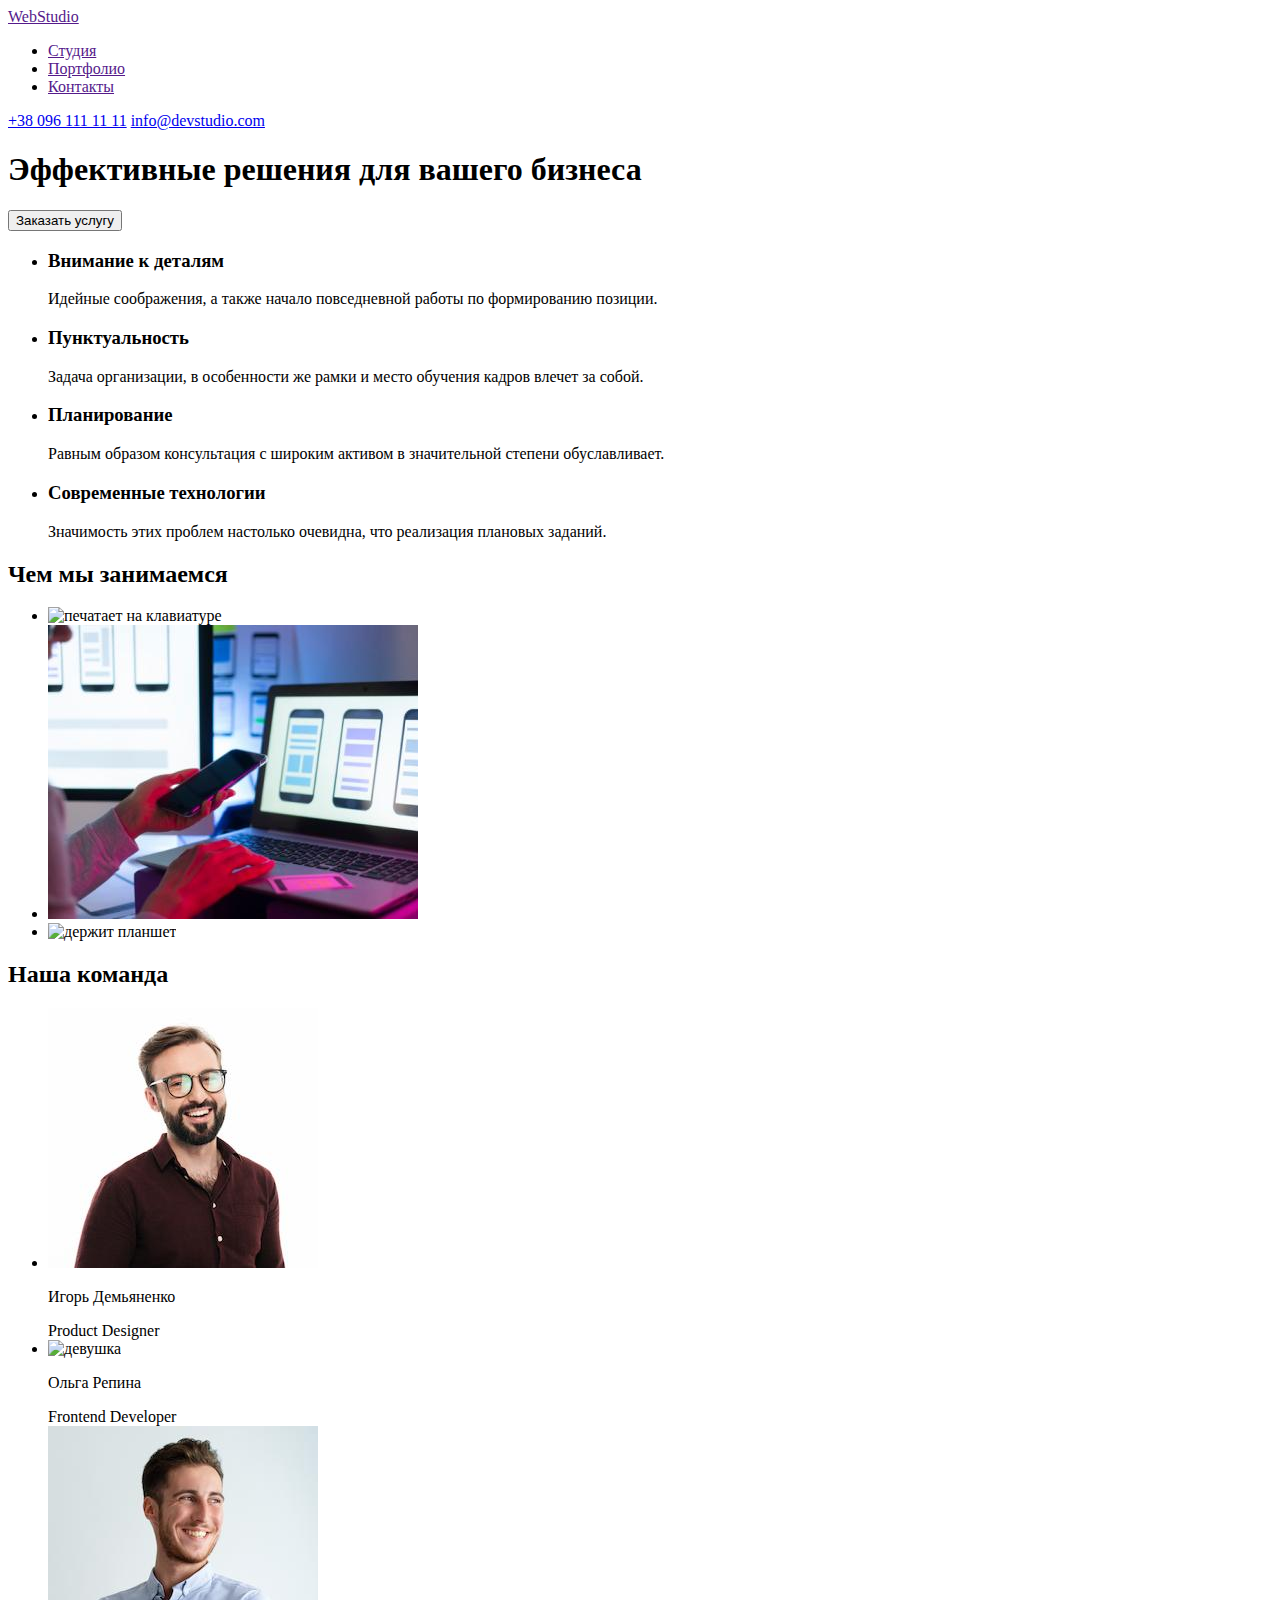
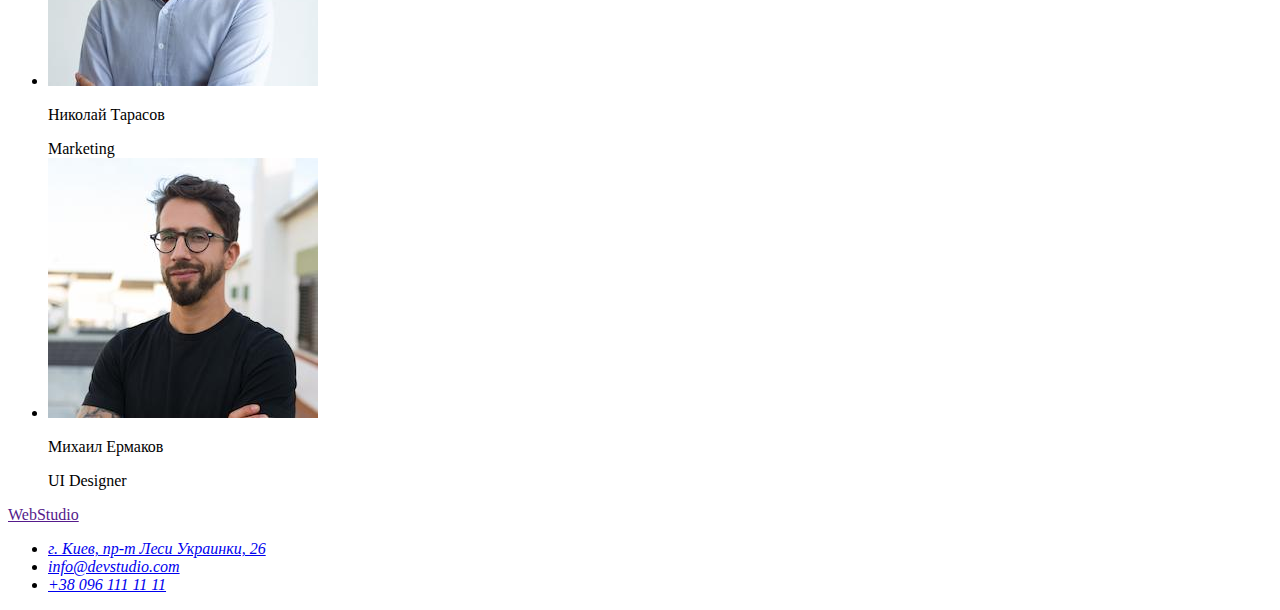
==== index.html @ 0b3e3602 "finish 1" ====
<!DOCTYPE html>
<html lang="ru">
<head>
    <meta charset="UTF-8">
    <meta http-equiv="X-UA-Compatible" content="IE=edge">
    <meta name="viewport" content="width=device-width, initial-scale=1.0">
    <title>WebStudio</title>
</head>
<body>
    <header>
        <nav>
            <a lang="en" href="">WebStudio</a>
            <ul>
                <li><a href="">Студия</a></li>
                <li><a href="">Портфолио</a></li>
                <li><a href="">Контакты</a></li>
            </ul>
        </nav>
        <a href="tel:+380961111111">+38 096 111 11 11</a>
        <a href="mailto:info@devstudio.com">info@devstudio.com</a>
    </header>
    <main>
        <section>
            <h1>Эффективные решения для вашего бизнеса</h1>
            <button type="button">Заказать услугу</button>
        </section>
        <section>
            <ul>
                <li>
                    <h3>Внимание к деталям</h3>
                    <p>Идейные соображения, а также начало повседневной работы по формированию позиции.</p>
                </li>
                <li>
                    <h3>Пунктуальность</h3>
                    <p>Задача организации, в особенности же рамки и место обучения кадров влечет за собой.</p>
                </li>
                <li>
                    <h3>Планирование</h3>
                    <p>Равным образом консультация с широким активом в значительной степени обуславливает.</p>
                </li>
                <li>
                    <h3>Современные технологии</h3>
                    <p>Значимость этих проблем настолько очевидна, что реализация плановых заданий.</p>
                </li>
            </ul>
        </section>
        <section>
            <h2>Чем мы занимаемся</h2>
            <ul>
                <li><img src="./img/hands_on_the_keyboard.jpg" alt="печатает на клавиатуре" width="370"></li>
                <li><img src="./img/mobile_phone.jpg" alt="держит телефон" width="370"></li>
                <li><img src="./img/tablet.jpg" alt="держит планшет" width="370"></li>
            </ul>
        </section>
        <section>
            <h2>Наша команда</h2>
            <ul>
                <li><img src="./img/guy_in_red.jpg" alt="парень в крсном" width="270">
                    <p>Игорь Демьяненко</p>
                    <span lang="en">Product Designer</span>
                </li>
                <li><img src="./img/female.jpg" alt="девушка" width="270">
                    <p>Ольга Репина</p>
                    <span lang="en">Frontend Developer</span>
                </li>
                <li><img src="./img/guy_in_white.jpg" alt="парень в белом" width="270">
                    <p>Николай Тарасов</p>
                    <span lang="en">Marketing</span>
                </li>
                <li><img src="./img/guy_in_black.jpg" alt="парень в черном" width="270">
                    <p>Михаил Ермаков</p>
                    <span lang="en">UI Designer</span>
                </li>
            </ul>
        </section>
    </main>
     <footer>
      <a lang="en" href="">WebStudio</a>
        <address>
         <ul>
           <li><a href="https://goo.gl/maps/TYgPxpcgYGsznrCRA" target="_blank" rel="noopener noroferrer">г. Киев, пр-т Леси Украинки, 26</a></li>
           <li><a href="mailto:info@devstudio.com">info@devstudio.com</a></li>
           <li><a href="tel:+380961111111">+38 096 111 11 11</a></li>
        </ul>
       </address>
     </footer>
</body>
</html>
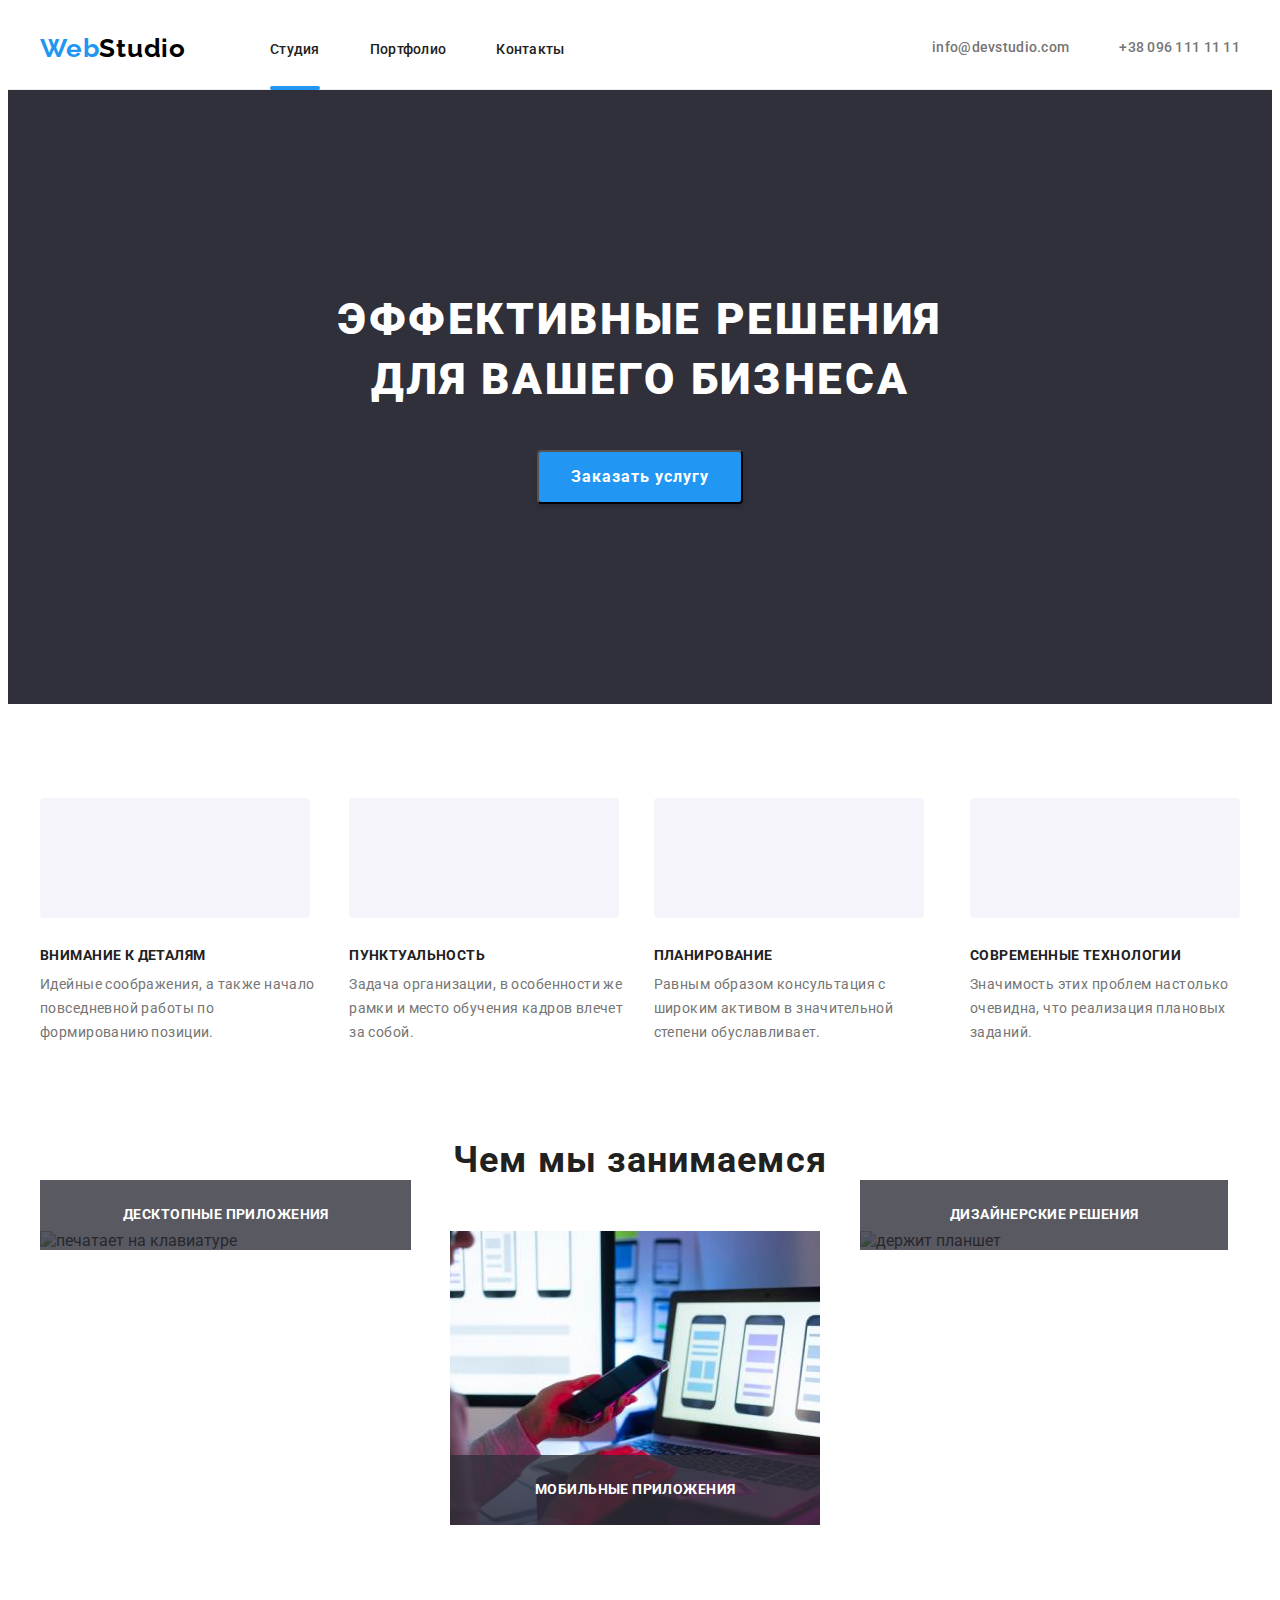
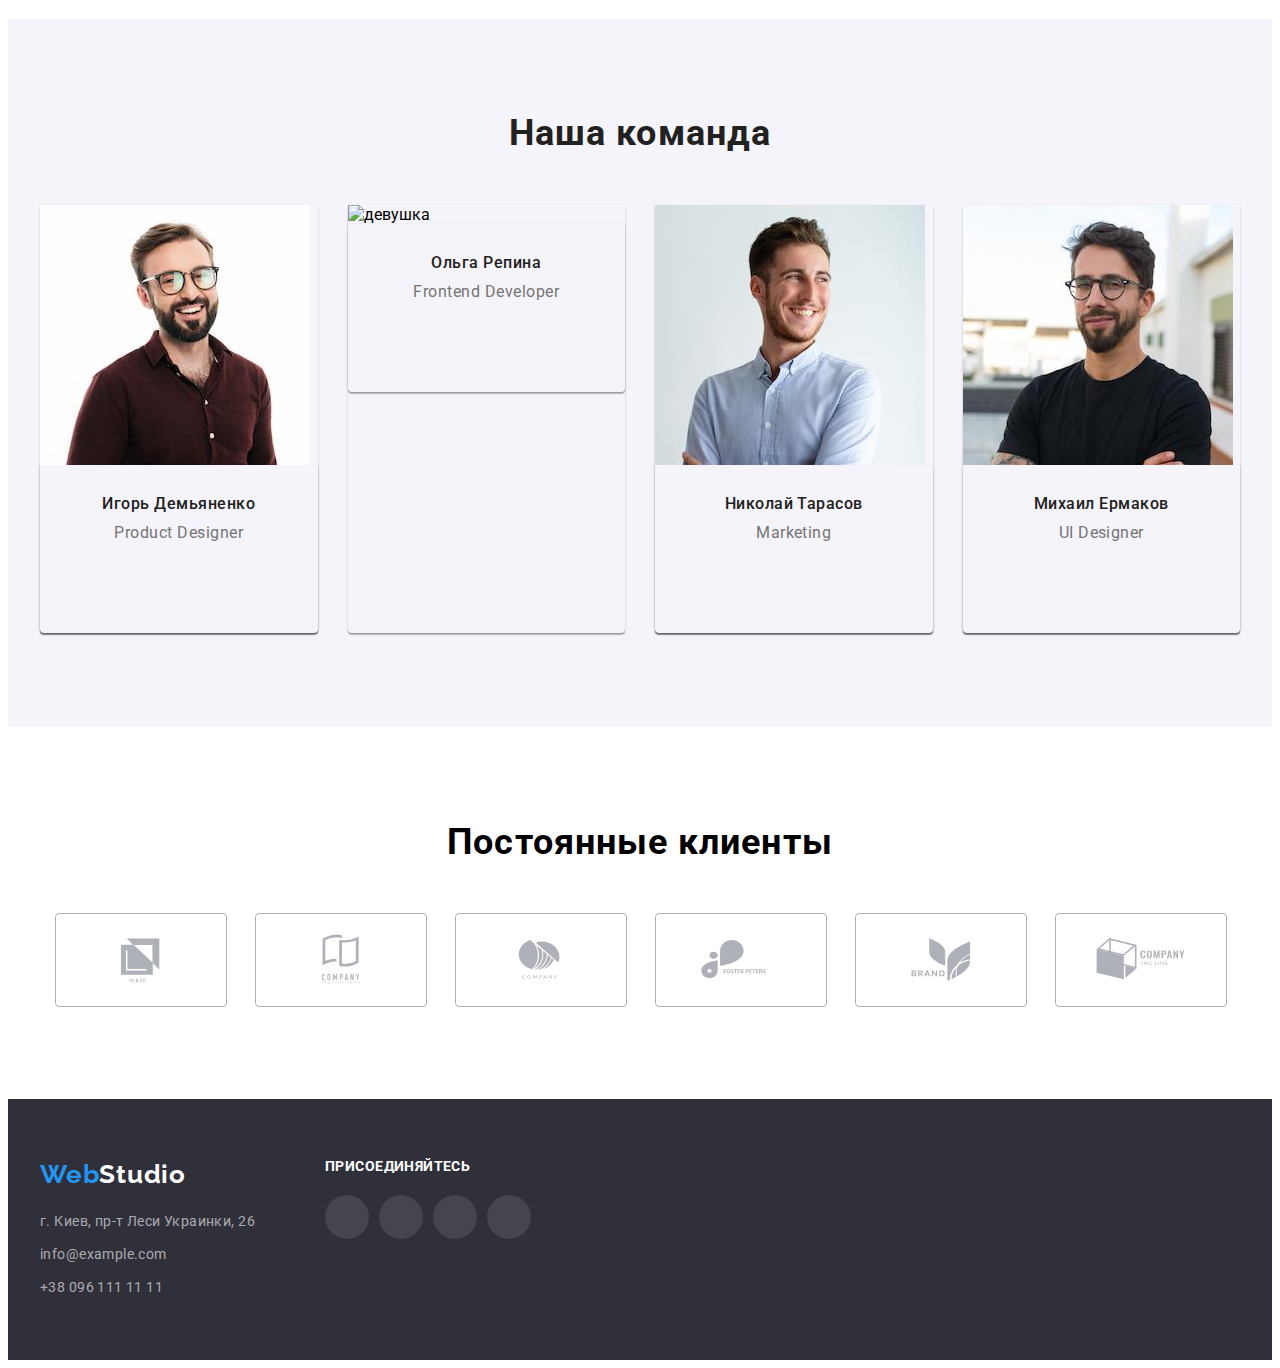
==== commit e5ff02a9: "home-work-5" ====
--- a/index.html
+++ b/index.html
@@ -5,84 +5,244 @@
     <meta http-equiv="X-UA-Compatible" content="IE=edge">
     <meta name="viewport" content="width=device-width, initial-scale=1.0">
     <title>WebStudio</title>
+    <link rel="preconnect" href="https://fonts.googleapis.com">
+    <link rel="preconnect" href="https://fonts.gstatic.com" crossorigin>
+    <link href="https://fonts.googleapis.com/css2?family=Raleway:wght@700&family=Roboto:wght@400;500;700;900&display=swap"
+        rel="stylesheet">
+    <link rel="stylesheet" href="https://cdnjs.cloudflare.com/ajax/libs/modern-normalize/1.1.0/modern-normalize.min.css"
+            integrity="sha512-wpPYUAdjBVSE4KJnH1VR1HeZfpl1ub8YT/NKx4PuQ5NmX2tKuGu6U/JRp5y+Y8XG2tV+wKQpNHVUX03MfMFn9Q=="
+            crossorigin="anonymous" referrerpolicy="no-referrer" />
+    <link rel="stylesheet" href="./css/styles.css" />   
 </head>
-<body>
-    <header>
-        <nav>
-            <a lang="en" href="">WebStudio</a>
-            <ul>
-                <li><a href="">Студия</a></li>
-                <li><a href="">Портфолио</a></li>
-                <li><a href="">Контакты</a></li>
+<body class="body">
+    <header class="header">
+        <div class="container header-container">
+        <nav class="header-navigation">
+            <a class="header-logo link" lang="en" href=""><span class="span">Web</span>Studio</a>
+            <ul class="header-list">
+                <li class="header-item"><a href="./index.html" class="header-link link current">Студия</a></li>
+                <li class="header-item"><a href="./portfolio.html" class="header-link link">Портфолио</a></li>
+                <li class="header-item"><a href="" class="header-link link">Контакты</a></li>
             </ul>
         </nav>
-        <a href="tel:+380961111111">+38 096 111 11 11</a>
-        <a href="mailto:info@devstudio.com">info@devstudio.com</a>
+        <ul class="header-connect">
+          <li class="header-item-contacts"><a class="header-mail link" href="mailto:info@devstudio.com"><svg class="header-social-link" width="16" height="12">
+                <use href="./img/icons2.svg#icon-envelope-hover"></use>
+            </svg>info@devstudio.com</a></li>
+          <li class="header-item-contacts"><a class="header-tel link" href="tel:+380961111111"><svg class="header-social-link" width="10" height="16">
+                <use href="./img/icons2.svg#icon-smartphone"></use>
+           </svg>+38 096 111 11 11</a></li>
+        </ul>
+        </div>
     </header>
-    <main>
-        <section>
-            <h1>Эффективные решения для вашего бизнеса</h1>
-            <button type="button">Заказать услугу</button>
-        </section>
-        <section>
-            <ul>
-                <li>
-                    <h3>Внимание к деталям</h3>
-                    <p>Идейные соображения, а также начало повседневной работы по формированию позиции.</p>
-                </li>
-                <li>
-                    <h3>Пунктуальность</h3>
-                    <p>Задача организации, в особенности же рамки и место обучения кадров влечет за собой.</p>
-                </li>
-                <li>
-                    <h3>Планирование</h3>
-                    <p>Равным образом консультация с широким активом в значительной степени обуславливает.</p>
-                </li>
-                <li>
-                    <h3>Современные технологии</h3>
-                    <p>Значимость этих проблем настолько очевидна, что реализация плановых заданий.</p>
-                </li>
-            </ul>
-        </section>
-        <section>
-            <h2>Чем мы занимаемся</h2>
-            <ul>
-                <li><img src="./img/hands_on_the_keyboard.jpg" alt="печатает на клавиатуре" width="370"></li>
-                <li><img src="./img/mobile_phone.jpg" alt="держит телефон" width="370"></li>
-                <li><img src="./img/tablet.jpg" alt="держит планшет" width="370"></li>
-            </ul>
-        </section>
-        <section>
-            <h2>Наша команда</h2>
-            <ul>
-                <li><img src="./img/guy_in_red.jpg" alt="парень в крсном" width="270">
-                    <p>Игорь Демьяненко</p>
-                    <span lang="en">Product Designer</span>
-                </li>
-                <li><img src="./img/female.jpg" alt="девушка" width="270">
-                    <p>Ольга Репина</p>
-                    <span lang="en">Frontend Developer</span>
-                </li>
-                <li><img src="./img/guy_in_white.jpg" alt="парень в белом" width="270">
-                    <p>Николай Тарасов</p>
-                    <span lang="en">Marketing</span>
-                </li>
-                <li><img src="./img/guy_in_black.jpg" alt="парень в черном" width="270">
-                    <p>Михаил Ермаков</p>
-                    <span lang="en">UI Designer</span>
-                </li>
-            </ul>
+    <main class="main">
+        <section class="hero">
+            <div class="container">
+            <h1 class="hero-title">Эффективные решения <br>для вашего бизнеса</h1>
+            <button class="hero-btn" type="button" data-modal-open>Заказать услугу</button>
+            </div>
+        </section>
+        <section class="section">
+            <div class="container">
+                <h2 class="visually-hidden ">Наши преимущества</h2>
+            <ul class="benefits-list">
+                <li class="benefits-item">
+                    <div class="benefits-icon-item"><svg class="benefits-icon" width="70" height="70"><use href="img/icons2.svg#icon-antenna"></use></svg></div>
+                    <h3 class="benefits-title">Внимание к деталям</h3>
+                    <p class="benefits-after-title">Идейные соображения, а также начало повседневной работы по формированию позиции.</p>
+                </li>
+                <li class="benefits-item">
+                    <div class="benefits-icon-item"><svg class="benefits-icon" width="70" height="70">
+                            <use href="img/icons2.svg#icon-clock"></use>
+                        </svg></div>
+                    <h3 class="benefits-title">Пунктуальность</h3>
+                    <p class="benefits-after-title">Задача организации, в особенности же рамки и место обучения кадров влечет за собой.</p>
+                </li>
+                <li class="benefits-item">
+                    <div class="benefits-icon-item"><svg class="benefits-icon" width="70" height="70">
+                            <use href="img/icons2.svg#icon-diagram"></use>
+                        </svg></div>
+                    <h3 class="benefits-title">Планирование</h3>
+                    <p class="benefits-after-title">Равным образом консультация с широким активом в значительной степени обуславливает.</p>
+                </li>
+                <li class="benefits-item">
+                    <div class="benefits-icon-item"><svg class="benefits-icon" width="70" height="70">
+                            <use href="img/icons2.svg#icon-astronaut"></use>
+                        </svg></div>
+                    <h3 class="benefits-title ">Современные технологии</h3>
+                    <p class="benefits-after-title">Значимость этих проблем настолько очевидна, что реализация плановых заданий.</p>
+                </li>
+            </ul>
+            </div>
+        </section>
+        <section class="section our-work">
+            <div class="container">
+            <h2 class="our-work-title">Чем мы занимаемся</h2>
+            <ul class="our-work-list">
+                <li class="our-work-item"><div class="our-work-box"><img src="./img/hands_on_the_keyboard.jpg" alt="печатает на клавиатуре" width="370"><p class="our-work-text text-1">Десктопные приложения</p></div></li>
+                <li class="our-work-item"><div class="our-work-box"><img src="./img/mobile_phone.jpg" alt="держит телефон" width="370"><p class="our-work-text text-2">Мобильные приложения</p></div></li>
+                <li class="our-work-item"><div class="our-work-box"><img src="./img/tablet.jpg" alt="держит планшет" width="370"><p class="our-work-text text-3">Дизайнерские решения</p></div></li>
+            </ul>
+            </div>
+        </section>
+        <section class="section command">
+            <div class="container">
+            <h2 class="command-title">Наша команда</h2>
+            <ul class="command-list">
+                <li class="command-item"><img src="./img/guy_in_red.jpg" alt="парень в крсном" width="270">
+                    <div class="command-item-content">
+                    <h3 class="command-title3">Игорь Демьяненко</h3>
+                    <p class="command-after-title" lang="en">Product Designer</p>
+                    <ul class="command-social-list">
+                        <li class="command-social-item"><a href="" class="command-social-link"><svg class="command-social-icon" width="20" height="20">
+                            <use href="./img/icons.svg#icon-instagram"></use>
+                        </svg></a></li>
+                        <li class="command-social-item"><a href="" class="command-social-link"><svg class="command-social-icon" width="20" height="20">
+                            <use href="./img/icons.svg#icon-twitter"></use>
+                        </svg></a></li>
+                        <li class="command-social-item"><a href="" class="command-social-link"><svg class="command-social-icon" width="20" height="20">
+                            <use href="./img/icons.svg#icon-facebook"></use>
+                        </svg></a></li>
+                        <li class="command-social-item"><a href="" class="command-social-link"><svg class="command-social-icon" width="20" height="20">
+                            <use href="./img/icons.svg#icon-linkedin"></use>
+                        </svg></a></li>
+                    </ul>
+                    </div>
+                </li>
+                <li class="command-item"><img src="./img/female.jpg" alt="девушка" width="270">
+                    <div class="command-item-content">
+                    <h3 class="command-title3">Ольга Репина</h3>
+                    <p class="command-after-title" lang="en">Frontend Developer</p> 
+                    <ul class="command-social-list">
+                        <li class="command-social-item"><a href="" class="command-social-link"><svg class="command-social-icon" width="20"
+                                    height="20">
+                                    <use href="./img/icons.svg#icon-instagram"></use>
+                                </svg></a></li>
+                        <li class="command-social-item"><a href="" class="command-social-link"><svg class="command-social-icon" width="20"
+                                    height="20">
+                                    <use href="./img/icons.svg#icon-twitter"></use>
+                                </svg></a></li>
+                        <li class="command-social-item"><a href="" class="command-social-link"><svg class="command-social-icon" width="20"
+                                    height="20">
+                                    <use href="./img/icons.svg#icon-facebook"></use>
+                                </svg></a></li>
+                        <li class="command-social-item"><a href="" class="command-social-link"><svg class="command-social-icon" width="20"
+                                    height="20">
+                                    <use href="./img/icons.svg#icon-linkedin"></use>
+                                </svg></a></li>
+                    </ul>
+                    </div>
+                </li>
+                <li class="command-item"><img src="./img/guy_in_white.jpg" alt="парень в белом" width="270">
+                    <div class="command-item-content">
+                    <h3 class="command-title3">Николай Тарасов</h3>
+                    <p class="command-after-title" lang="en">Marketing</p>
+                    <ul class="command-social-list">
+                        <li class="command-social-item"><a href="" class="command-social-link"><svg class="command-social-icon" width="20"
+                                    height="20">
+                                    <use href="./img/icons.svg#icon-instagram"></use>
+                                </svg></a></li>
+                        <li class="command-social-item"><a href="" class="command-social-link"><svg class="command-social-icon" width="20"
+                                    height="20">
+                                    <use href="./img/icons.svg#icon-twitter"></use>
+                                </svg></a></li>
+                        <li class="command-social-item"><a href="" class="command-social-link"><svg class="command-social-icon" width="20"
+                                    height="20">
+                                    <use href="./img/icons.svg#icon-facebook"></use>
+                                </svg></a></li>
+                        <li class="command-social-item"><a href="" class="command-social-link"><svg class="command-social-icon" width="20"
+                                    height="20">
+                                    <use href="./img/icons.svg#icon-linkedin"></use>
+                                </svg></a></li>
+                    </ul>
+                    </div>
+                </li>
+                <li class="command-item"><img src="./img/guy_in_black.jpg" alt="парень в черном" width="270">
+                    <div class="command-item-content">
+                    <h3 class="command-title3">Михаил Ермаков</h3>
+                    <p class="command-after-title" lang="en">UI Designer</p>
+                    <ul class="command-social-list">
+                        <li class="command-social-item"><a href="" class="command-social-link"><svg class="command-social-icon" width="20"
+                                    height="20">
+                                    <use href="./img/icons.svg#icon-instagram"></use>
+                                </svg></a></li>
+                        <li class="command-social-item"><a href="" class="command-social-link"><svg class="command-social-icon" width="20"
+                                    height="20">
+                                    <use href="./img/icons.svg#icon-twitter"></use>
+                                </svg></a></li>
+                        <li class="command-social-item"><a href="" class="command-social-link"><svg class="command-social-icon" width="20"
+                                    height="20">
+                                    <use href="./img/icons.svg#icon-facebook"></use>
+                                </svg></a></li>
+                        <li class="command-social-item"><a href="" class="command-social-link"><svg class="command-social-icon" width="20"
+                                    height="20">
+                                    <use href="./img/icons.svg#icon-linkedin"></use>
+                                </svg></a></li>
+                    </ul>
+                    </div>
+                </li>
+            </ul>
+            </div>
+        </section>
+        <section class="section">
+            <div class="container">
+                <h2 class="regular-customers-title">Постоянные клиенты</h2>
+                <ul class="regular-customers-list">
+                    <li class="regular-customers-item"><a href="" class="regular-customers-link"><svg class="regular-customers-icon" width="100" height="60"><use href="./img/icon3.svg#icon-Logo-6"></use></svg></a></li>
+                    <li class="regular-customers-item"><a href="" class="regular-customers-link"><svg class="regular-customers-icon" width="100" height="60"><use href="./img/icon3.svg#icon-Logo-1"></use></svg></a></li>
+                    <li class="regular-customers-item"><a href="" class="regular-customers-link"><svg class="regular-customers-icon" width="100" height="60"><use href="./img/icon3.svg#icon-Logo-2"></use></svg></a></li>
+                    <li class="regular-customers-item"><a href="" class="regular-customers-link"><svg class="regular-customers-icon" width="100" height="60"><use href="./img/icon3.svg#icon-Logo-3"></use></svg></a></li>
+                    <li class="regular-customers-item"><a href="" class="regular-customers-link"><svg class="regular-customers-icon" width="100" height="60"><use href="./img/icon3.svg#icon-Logo-4"></use></svg></a></li>
+                    <li class="regular-customers-item"><a href="" class="regular-customers-link"><svg class="regular-customers-icon" width="100" height="60"><use href="./img/icon3.svg#icon-Logo-5"></use></svg></a></li>
+                </ul>
+                
+            </div>
         </section>
     </main>
-     <footer>
-      <a lang="en" href="">WebStudio</a>
-        <address>
-         <ul>
-           <li><a href="https://goo.gl/maps/TYgPxpcgYGsznrCRA" target="_blank" rel="noopener noroferrer">г. Киев, пр-т Леси Украинки, 26</a></li>
-           <li><a href="mailto:info@devstudio.com">info@devstudio.com</a></li>
-           <li><a href="tel:+380961111111">+38 096 111 11 11</a></li>
-        </ul>
-       </address>
+     <footer class="footer">
+         <div class="container footer-box">
+        <div class=" footer-container">
+          <a class="footer-logo link" lang="en" href=""><span class="span">Web</span>Studio</a>
+           <address class="footer-address " id="footer-id">
+            <ul class="footer-list">
+             <li class="footer-item"><a class="footer-link link" href="https://goo.gl/maps/TYgPxpcgYGsznrCRA" target="_blank" rel="noopener noroferrer">г. Киев, пр-т Леси Украинки, 26</a></li>
+             <li class="footer-item"><a class="footer-link link" href="mailto:info@example.com">info@example.com</a></li>
+             <li class="footer-item"><a class="footer-link link" href="tel:+380961111111">+38 096 111 11 11</a></li>
+            </ul>
+           </address>
+        </div>
+           <div class="social-link">
+               <h3 class="social-title">присоединяйтесь</h3>
+            <ul class="footer-social">
+                <li class="footer-social-item"><a href="" class="footer-social-link"><svg class="footer-social-icon" width="20"
+                            height="20">
+                            <use href="./img/icons.svg#icon-instagram"></use>
+                        </svg></a></li>
+                <li class="footer-social-item"><a href="" class="footer-social-link"><svg class="footer-social-icon" width="20"
+                            height="20">
+                            <use href="./img/icons.svg#icon-twitter"></use>
+                        </svg></a></li>
+                <li class="footer-social-item"><a href="" class="footer-social-link"><svg class="footer-social-icon" width="20"
+                            height="20">
+                            <use href="./img/icons.svg#icon-facebook"></use>
+                        </svg></a></li>
+                <li class="footer-social-item"><a href="" class="footer-social-link"><svg class="footer-social-icon" width="20"
+                            height="20">
+                            <use href="./img/icons.svg#icon-linkedin"></use>
+                        </svg></a></li>
+            </ul>
+           </div>
+        </div>
      </footer>
+     <div class="backdrop is-hidden" data-modal>
+         <div class="modal">
+             <button type="button" class="modal-close" data-modal-close>
+                 <svg class="close-icon" width="18" height="18">
+                     <use href="img/icon3.svg#icon-close"></use>
+                 </svg>
+             </button>
+         </div>
+     </div>
+    <script src="./js/modal.js"></script>
 </body>
 </html>--- a/css/styles.css
+++ b/css/styles.css
@@ -0,0 +1,776 @@
+:root {
+  --main-color: #212121;
+  --text-color: #757575;
+  --main-title-color: #212121;
+  --accent-color: #2196f3;
+  --background-color: #2f303a;
+}
+
+p,
+h1,
+h2,
+h3,
+h4,
+h5,
+h6 {
+  margin: 0;
+}
+
+ul {
+  margin: 0;
+  padding: 0;
+  list-style: none;
+}
+button {
+  cursor: pointer;
+}
+
+img {
+  display: block;
+  max-width: 100%;
+  height: auto;
+}
+
+.container {
+  width: 1200px;
+  padding-left: 15px;
+  padding-right: 15px;
+  margin: 0 auto;
+}
+
+body {
+  font-family: "Roboto", sans-serif;
+}
+
+.link {
+  text-decoration: none;
+}
+
+.section {
+  padding-top: 94px;
+  padding-bottom: 94px;
+}
+
+.visually-hidden {
+  position: absolute;
+  width: 1px;
+  height: 1px;
+  margin: -1px;
+  border: 0;
+  padding: 0;
+  white-space: nowrap;
+  clip-path: inset(100%);
+  clip: rect(0 0 0 0);
+  overflow: hidden;
+}
+
+/* ---------------header---------------- */
+
+.header {
+  background-color: #ffffff;
+  padding-top: 25px;
+  padding-bottom: 25px;
+  border-bottom: 1px;
+  border-bottom: 1px solid #ececec;
+}
+
+.header-logo {
+  font-family: Raleway;
+  font-weight: 700;
+  font-size: 26px;
+  line-height: 1.19;
+  letter-spacing: 0.03em;
+  color: #000000;
+  margin-right: 84px;
+}
+
+.header-list {
+  display: flex;
+}
+
+.header-navigation {
+  display: flex;
+  align-items: center;
+}
+
+.header-container {
+  display: flex;
+  align-items: center;
+}
+
+.header-connect {
+  display: flex;
+  margin-left: auto;
+}
+
+.header-item {
+  margin-right: 50px;
+}
+
+.header-item:last-child {
+  margin-right: 0;
+}
+
+.span {
+  color: var(--accent-color);
+}
+
+.header-link {
+  font-weight: 500;
+  font-size: 14px;
+  line-height: 1.14;
+  letter-spacing: 0.02em;
+  color: var(--main-color);
+  transition: color 250ms cubic-bezier(0.4, 0, 0.2, 1);
+  position: relative;
+}
+
+.header-item-contacts {
+  margin-right: 30px;
+}
+
+.header-item-contacts:nth-child(2) {
+  margin-right: 0px;
+}
+
+.header-link:hover,
+.header-link:focus {
+  color: var(--accent-color);
+}
+
+.header-link.current::after {
+  content: "";
+  width: 100%;
+  height: 4px;
+  background-color: var(--accent-color);
+  border-radius: 10px;
+  position: absolute;
+  left: 0;
+  bottom: -33px;
+}
+
+.header-mail {
+  font-weight: 500;
+  font-size: 14px;
+  line-height: 1.14;
+  letter-spacing: 0.02em;
+  color: var(--text-color);
+  display: flex;
+  align-items: center;
+  transition: color 250ms cubic-bezier(0.4, 0, 0.2, 1);
+}
+
+.header-mail:focus,
+.header-mail:hover {
+  color: var(--accent-color);
+}
+
+.header-tel {
+  font-weight: 500;
+  font-size: 14px;
+  line-height: 1.14;
+  letter-spacing: 0.02em;
+  color: var(--text-color);
+  display: flex;
+  align-items: center;
+  transition: color 250ms cubic-bezier(0.4, 0, 0.2, 1);
+}
+
+.header-tel:focus,
+.header-tel:hover {
+  color: var(--accent-color);
+}
+
+.header-social-link {
+  margin-right: 10px;
+  fill: currentColor;
+}
+
+/* ---------------hero----------------- */
+
+.main {
+  background-color: #ffffff;
+}
+
+.hero-title {
+  font-weight: 900;
+  font-size: 44px;
+  line-height: 1.36;
+  /* or 136% */
+  text-align: center;
+  letter-spacing: 0.06em;
+  text-transform: uppercase;
+  color: #ffffff;
+  margin-bottom: 40px;
+}
+
+.hero {
+  background-color: var(--background-color);
+  background-image: linear-gradient(
+      rgba(47, 48, 58, 0.4),
+      rgba(47, 48, 58, 0.4)
+    ),
+    url(../img/hero-bg.jpg);
+  background-repeat: no-repeat;
+  background-position: center;
+  background-size: cover;
+  max-width: 1600px;
+  padding-bottom: 200px;
+  padding-top: 200px;
+  margin-left: auto;
+  margin-right: auto;
+}
+
+.hero-btn {
+  font-family: inherit;
+  font-weight: 700;
+  font-size: 16px;
+  line-height: 1.87;
+  letter-spacing: 0.06em;
+  color: #ffffff;
+  background: #2196f3;
+  box-shadow: 0px 4px 4px rgba(0, 0, 0, 0.15);
+  border-radius: 4px;
+  padding-left: 32px;
+  padding-right: 32px;
+  padding-top: 10px;
+  padding-bottom: 10px;
+  display: block;
+  margin: 0 auto;
+  transition: color 250ms cubic-bezier(0.4, 0, 0.2, 1);
+}
+
+.hero-btn:focus,
+.hero-btn:hover {
+  color: #ffffff;
+}
+
+/* ---------------benefits---------------- */
+
+.benefits-list {
+  display: flex;
+}
+
+.benefits-item {
+  margin-right: 30px;
+}
+
+.benefits-item:nth-last-child(1) {
+  margin-right: 0;
+}
+
+.benefits-title {
+  font-weight: 700;
+  font-size: 14px;
+  line-height: 1.14;
+  letter-spacing: 0.03em;
+  text-transform: uppercase;
+  color: var(--main-title-color);
+  margin-bottom: 10px;
+}
+
+.benefits-after-title {
+  font-size: 14px;
+  line-height: 1.71;
+  /* or 171% */
+  letter-spacing: 0.03em;
+  color: var(--text-color);
+}
+
+.benefits-icon-item {
+  width: 270px;
+  height: 120px;
+  border-radius: 4px;
+  background-color: #f5f4fa;
+  display: flex;
+  align-items: center;
+  justify-content: center;
+  margin-bottom: 30px;
+}
+
+/* ---------------our-work---------------- */
+
+.our-work {
+  padding-top: 0px;
+}
+
+.our-work-title {
+  font-weight: 700;
+  font-size: 36px;
+  line-height: 1.17;
+  text-align: center;
+  letter-spacing: 0.03em;
+  color: var(--main-title-color);
+  margin-bottom: 50px;
+}
+
+.our-work-list {
+  display: flex;
+  flex-wrap: wrap;
+}
+
+.our-work-item {
+  flex-basis: calc((100% - 2 * 30px) / 3);
+  margin-right: 30px;
+}
+
+.our-work-item:nth-child(3n) {
+  margin-right: 0;
+}
+
+.our-work-box {
+  position: relative;
+}
+
+.our-work-text {
+  position: absolute;
+  bottom: 0;
+  left: 0;
+  font-family: Roboto;
+  font-style: normal;
+  font-weight: 700;
+  font-size: 14px;
+  line-height: 1.14;
+  text-align: center;
+  letter-spacing: 0.03em;
+  text-transform: uppercase;
+  color: #ffffff;
+  background-color: rgba(47, 48, 58, 0.8);
+}
+
+.text-1 {
+  padding: 27px 82px 27px 83px;
+}
+
+.text-2 {
+  padding: 27px 85px 27px 85px;
+}
+
+.text-3 {
+  padding: 27px 90px 27px 90px;
+}
+
+/* --------------command----------------- */
+
+.command {
+  background-color: #f5f4fa;
+}
+
+.command-list {
+  display: flex;
+  flex-wrap: wrap;
+}
+
+.command-item {
+  flex-basis: calc((100% - 3 * 30px) / 4);
+  margin-right: 30px;
+  box-shadow: 0px 1px 3px rgba(0, 0, 0, 0.12), 0px 1px 1px rgba(0, 0, 0, 0.14),
+    0px 2px 1px rgba(0, 0, 0, 0.2);
+  border-radius: 0px 0px 4px 4px;
+}
+
+.command-item:nth-child(4n) {
+  margin-right: 0;
+}
+
+.command-item-content {
+  padding-top: 30px;
+  padding-bottom: 30px;
+  box-shadow: 0px 1px 3px rgba(0, 0, 0, 0.12), 0px 1px 1px rgba(0, 0, 0, 0.14),
+    0px 2px 1px rgba(0, 0, 0, 0.2);
+  border-radius: 0px 0px 4px 4px;
+}
+
+.command-title {
+  font-weight: 700;
+  font-size: 36px;
+  line-height: 1.16;
+  text-align: center;
+  letter-spacing: 0.03em;
+  color: var(--main-title-color);
+  margin-bottom: 50px;
+}
+
+.command-title3 {
+  font-weight: 500;
+  font-size: 16px;
+  line-height: 1.18;
+  text-align: center;
+  /* identical to box height */
+  letter-spacing: 0.03em;
+  color: var(--main-color);
+  margin-bottom: 10px;
+}
+
+.command-after-title {
+  font-size: 16px;
+  line-height: 1.18;
+  text-align: center;
+  /* identical to box height */
+  letter-spacing: 0.03em;
+  color: var(--text-color);
+  margin-bottom: 16px;
+}
+
+.command-social-list {
+  display: flex;
+  justify-content: center;
+}
+
+.command-social-item {
+  width: 44px;
+  height: 44px;
+}
+
+.command-social-item + .command-social-item {
+  margin-left: 10px;
+}
+
+.command-social-link {
+  width: 100%;
+  height: 100%;
+  border-radius: 50%;
+  display: flex;
+  align-items: center;
+  justify-content: center;
+  color: #afb1b8;
+  transition: color 250ms cubic-bezier(0.4, 0, 0.2, 1),
+    background-color 250ms cubic-bezier(0.4, 0, 0.2, 1);
+}
+
+.command-social-icon {
+  fill: currentColor;
+}
+
+.command-social-link:hover,
+.command-social-link:focus {
+  background-color: #2196f3;
+  color: #ffffff;
+}
+
+/* --------------footer----------------- */
+
+.footer-container {
+  align-items: baseline;
+}
+
+.footer-logo {
+  font-family: Raleway;
+  font-weight: 700;
+  font-size: 26px;
+  line-height: 1.19;
+  letter-spacing: 0.03em;
+  color: #ffffff;
+}
+
+.footer {
+  background-color: var(--background-color);
+  font-style: normal;
+  text-decoration: none;
+  padding-top: 60px;
+  padding-bottom: 60px;
+}
+
+.footer-link {
+  font-family: Roboto;
+  font-style: normal;
+  font-size: 14px;
+  line-height: 1.71;
+  /* or 171% */
+  letter-spacing: 0.03em;
+  color: rgba(255, 255, 255, 0.6);
+}
+
+.footer-address {
+  margin-top: 20px;
+}
+
+.footer-item {
+  margin-bottom: 9px;
+}
+
+.footer-item:nth-last-child(1) {
+  margin-bottom: 0;
+}
+
+.social-title {
+  font-weight: 700;
+  font-size: 14px;
+  line-height: 1.14;
+  letter-spacing: 0.03em;
+  text-transform: uppercase;
+  color: #ffffff;
+  margin-bottom: 20px;
+}
+
+.footer-social {
+  display: flex;
+}
+
+.footer-social-item {
+  width: 44px;
+  height: 44px;
+}
+
+.footer-social-item + .footer-social-item {
+  margin-left: 10px;
+}
+
+.footer-social-link {
+  width: 100%;
+  height: 100%;
+  border-radius: 50%;
+  display: flex;
+  align-items: center;
+  justify-content: center;
+  background: rgba(255, 255, 255, 0.1);
+  color: #ffffff;
+  transition: background-color 250ms cubic-bezier(0.4, 0, 0.2, 1);
+}
+
+.footer-social-icon {
+  fill: currentColor;
+}
+
+.footer-social-link:hover,
+.footer-social-link:focus {
+  background-color: #2196f3;
+}
+
+.footer-box {
+  display: flex;
+}
+
+.social-link {
+  margin-left: 70px;
+}
+
+/* --------------customers----------------- */
+
+.regular-customers-title {
+  font-weight: 700;
+  font-size: 36px;
+  line-height: 42px;
+  text-align: center;
+  letter-spacing: 0.03em;
+  margin-bottom: 50px;
+}
+
+.regular-customers-list {
+  display: flex;
+  justify-content: center;
+}
+
+.regular-customers-item {
+  width: 170px;
+  height: 92px;
+}
+
+.regular-customers-item + .regular-customers-item {
+  margin-left: 30px;
+}
+
+.regular-customers-link {
+  width: 100%;
+  height: 100%;
+  display: flex;
+  align-items: center;
+  justify-content: center;
+  color: #afb1b8;
+  border: 1px solid #afb1b8;
+  border-radius: 4px;
+  transition: color 250ms cubic-bezier(0.4, 0, 0.2, 1),
+    border 250ms cubic-bezier(0.4, 0, 0.2, 1);
+}
+
+.regular-customers-icon {
+  fill: currentColor;
+}
+
+.regular-customers-link:hover,
+.regular-customers-link:focus {
+  color: #2196f3;
+  border: 1px solid #2196f3;
+}
+
+/* --------------------------------portfolio--------------------------------- */
+
+/* --------------main----------------- */
+
+.portfolio {
+  padding-top: 94px;
+  padding-bottom: 94px;
+}
+
+.portfolio-list-button {
+  display: flex;
+  justify-content: center;
+  margin-bottom: 50px;
+}
+
+.portfolio-items-button {
+  margin-right: 8px;
+}
+
+.portfolio-items-button:nth-last-child(1) {
+  margin-right: 0px;
+}
+
+.portfolio-button {
+  font-family: inherit;
+  font-weight: 500;
+  font-size: 16px;
+  line-height: 1.62;
+  /* identical to box height, or 162% */
+  letter-spacing: 0.03em;
+  color: var(--main-title-color);
+  background: #f5f4fa;
+  border-radius: 4px;
+  padding-top: 6px;
+  padding-bottom: 6px;
+  padding-left: 22px;
+  padding-right: 22px;
+  border-style: none;
+  transition: color 250ms cubic-bezier(0.4, 0, 0.2, 1),
+    background 250ms cubic-bezier(0.4, 0, 0.2, 1),
+    box-shadow 250ms cubic-bezier(0.4, 0, 0.2, 1);
+}
+
+.portfolio-button:focus,
+.portfolio-button:hover {
+  color: #ffffff;
+  background: #2196f3;
+  box-shadow: 0px 3px 1px rgba(0, 0, 0, 0.1), 0px 1px 2px rgba(0, 0, 0, 0.08),
+    0px 2px 2px rgba(0, 0, 0, 0.12);
+  border-radius: 4px;
+}
+
+.portfolio-list {
+  display: flex;
+  flex-wrap: wrap;
+}
+
+.portfolio-items {
+  flex-basis: calc((100% - 2 * 30px) / 3);
+  margin-right: 30px;
+  margin-bottom: 30px;
+}
+
+.portfolio-items:hover .portfolio-img-text {
+  transform: translateY(0);
+}
+
+.portfolio-items:nth-child(3n) {
+  margin-right: 0px;
+}
+
+.portfolio-items:nth-last-child(-n + 3) {
+  margin-bottom: 0px;
+}
+
+.portfolio-link {
+  display: block;
+  transition: box-shadow 250ms cubic-bezier(0.4, 0, 0.2, 1);
+}
+
+.portfolio-link:hover,
+.portfolio-link:focus {
+  box-shadow: 0px 1px 1px rgba(0, 0, 0, 0.12), 0px 4px 4px rgba(0, 0, 0, 0.06),
+    1px 4px 6px rgba(0, 0, 0, 0.16);
+}
+
+.portfolio-title {
+  font-weight: 700;
+  font-size: 18px;
+  line-height: 2;
+  /* identical to box height, or 200% */
+  letter-spacing: 0.06em;
+  color: var(--main-title-color);
+  margin-bottom: 4px;
+}
+
+.portfolio-after-title {
+  font-size: 16px;
+  line-height: 1.87;
+  /* identical to box height, or 187% */
+  letter-spacing: 0.03em;
+  color: var(--text-color);
+}
+
+.portfolio-box {
+  padding-top: 20px;
+  padding-left: 24px;
+  padding-bottom: 20px;
+  padding-right: 24px;
+  border: 1px solid #eeeeee;
+  box-sizing: border-box;
+}
+
+.portfolio-item-wrap {
+  position: relative;
+  overflow: hidden;
+}
+
+.portfolio-img-text {
+  position: absolute;
+  top: 0;
+  left: 0;
+  font-size: 18px;
+  line-height: 1.56;
+  letter-spacing: 0.03em;
+  color: #ffffff;
+  padding: 63px 24px;
+  background-color: rgba(33, 150, 243, 0.9);
+  height: 100%;
+  transform: translateY(100%);
+  transition: transform 250ms cubic-bezier(0.4, 0, 0.2, 1);
+  overflow: auto;
+}
+
+/* ---------------------------------backdrop-------------------------------- */
+
+.backdrop {
+  width: 100vw;
+  height: 100vh;
+  background-color: rgba(0, 0, 0, 0.2);
+  position: fixed;
+  top: 0;
+  left: 0;
+  transition: opacity 300ms, visibility 300ms;
+}
+
+.backdrop.is-hidden .modal {
+  transform: scale(1.5);
+}
+
+.modal {
+  width: 528px;
+  min-height: 581px;
+  background-color: #ffffff;
+  border-radius: 5px;
+  position: absolute;
+  top: 50%;
+  left: 50%;
+  transform: scale(1) translate(-50%, -50%);
+  transition: transform 300ms;
+}
+
+.modal-close {
+  position: absolute;
+  top: 14px;
+  right: 14px;
+  width: 30px;
+  height: 30px;
+  background-color: transparent;
+  border: 1px solid rgba(0, 0, 0, 0.1);
+  border-radius: 50%;
+  display: flex;
+  align-items: center;
+  justify-content: center;
+}
+
+.is-hidden {
+  visibility: hidden;
+  opacity: 0;
+  pointer-events: none;
+}
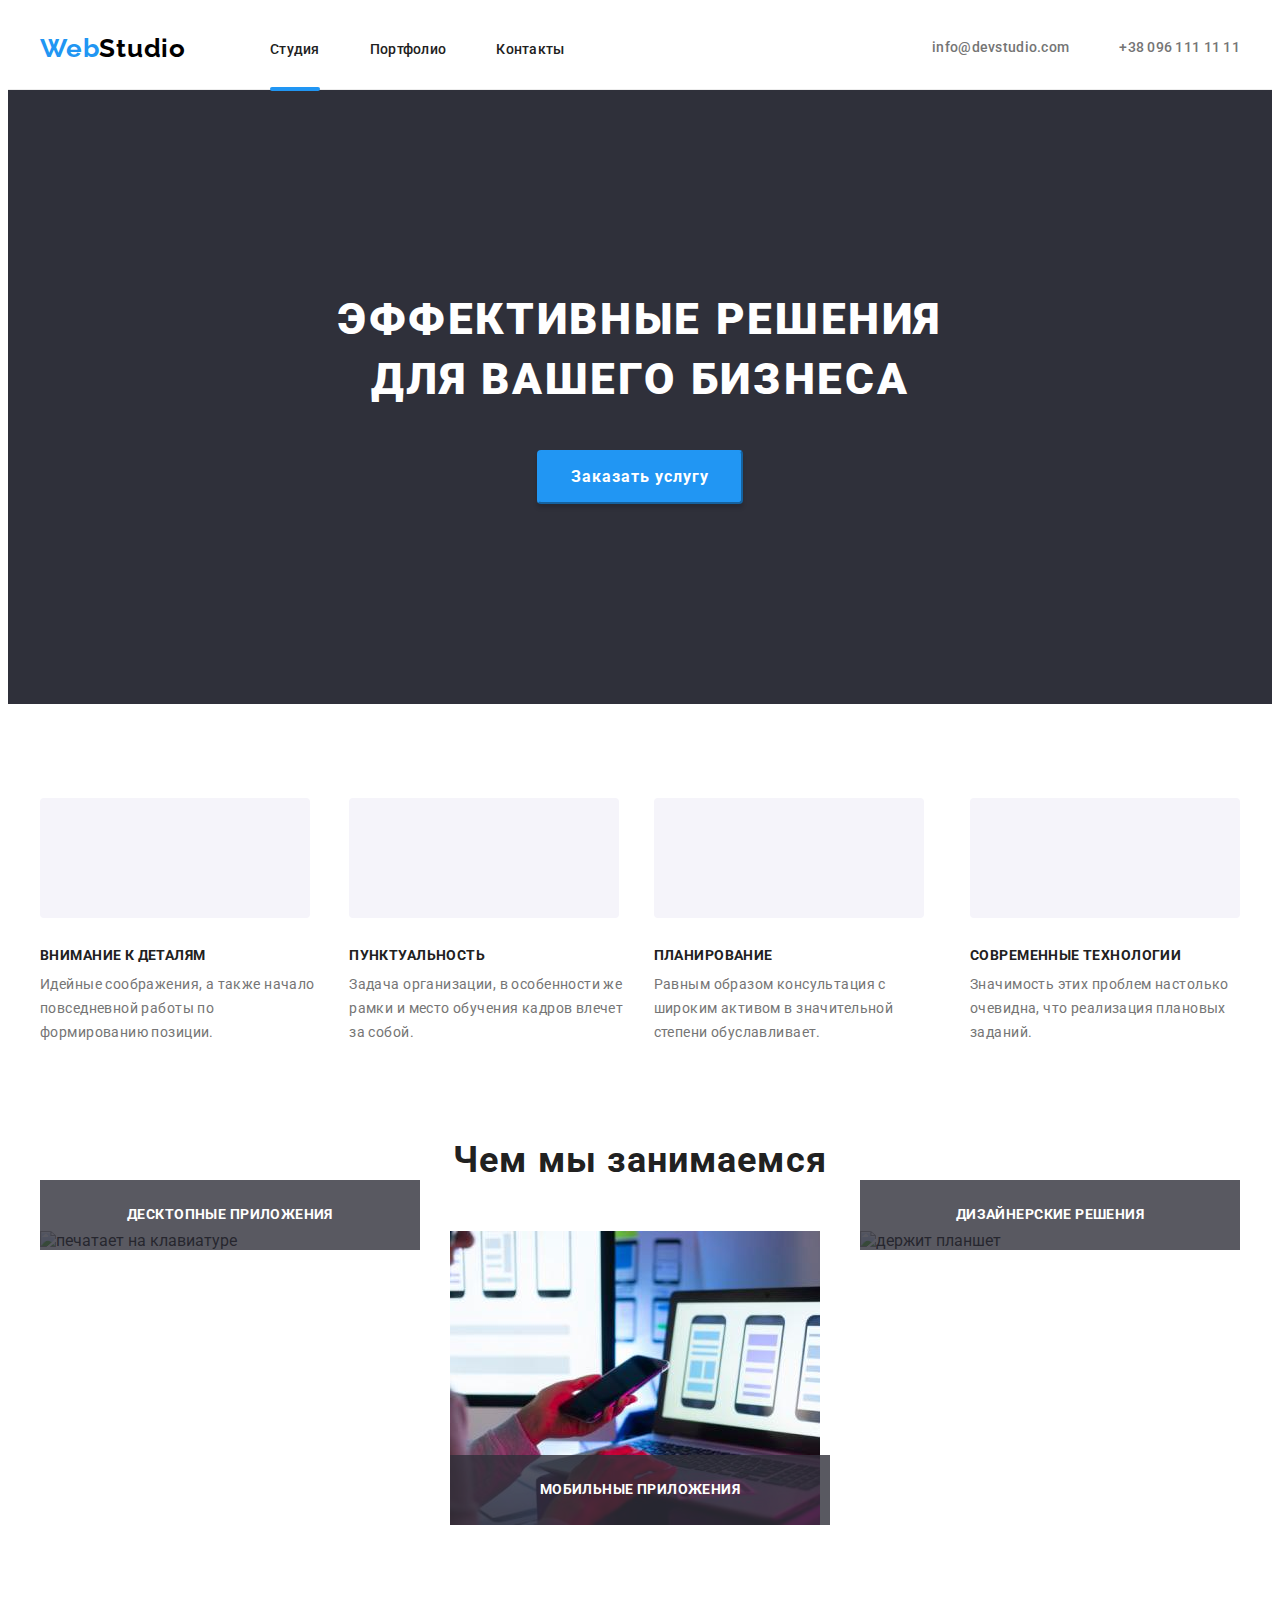
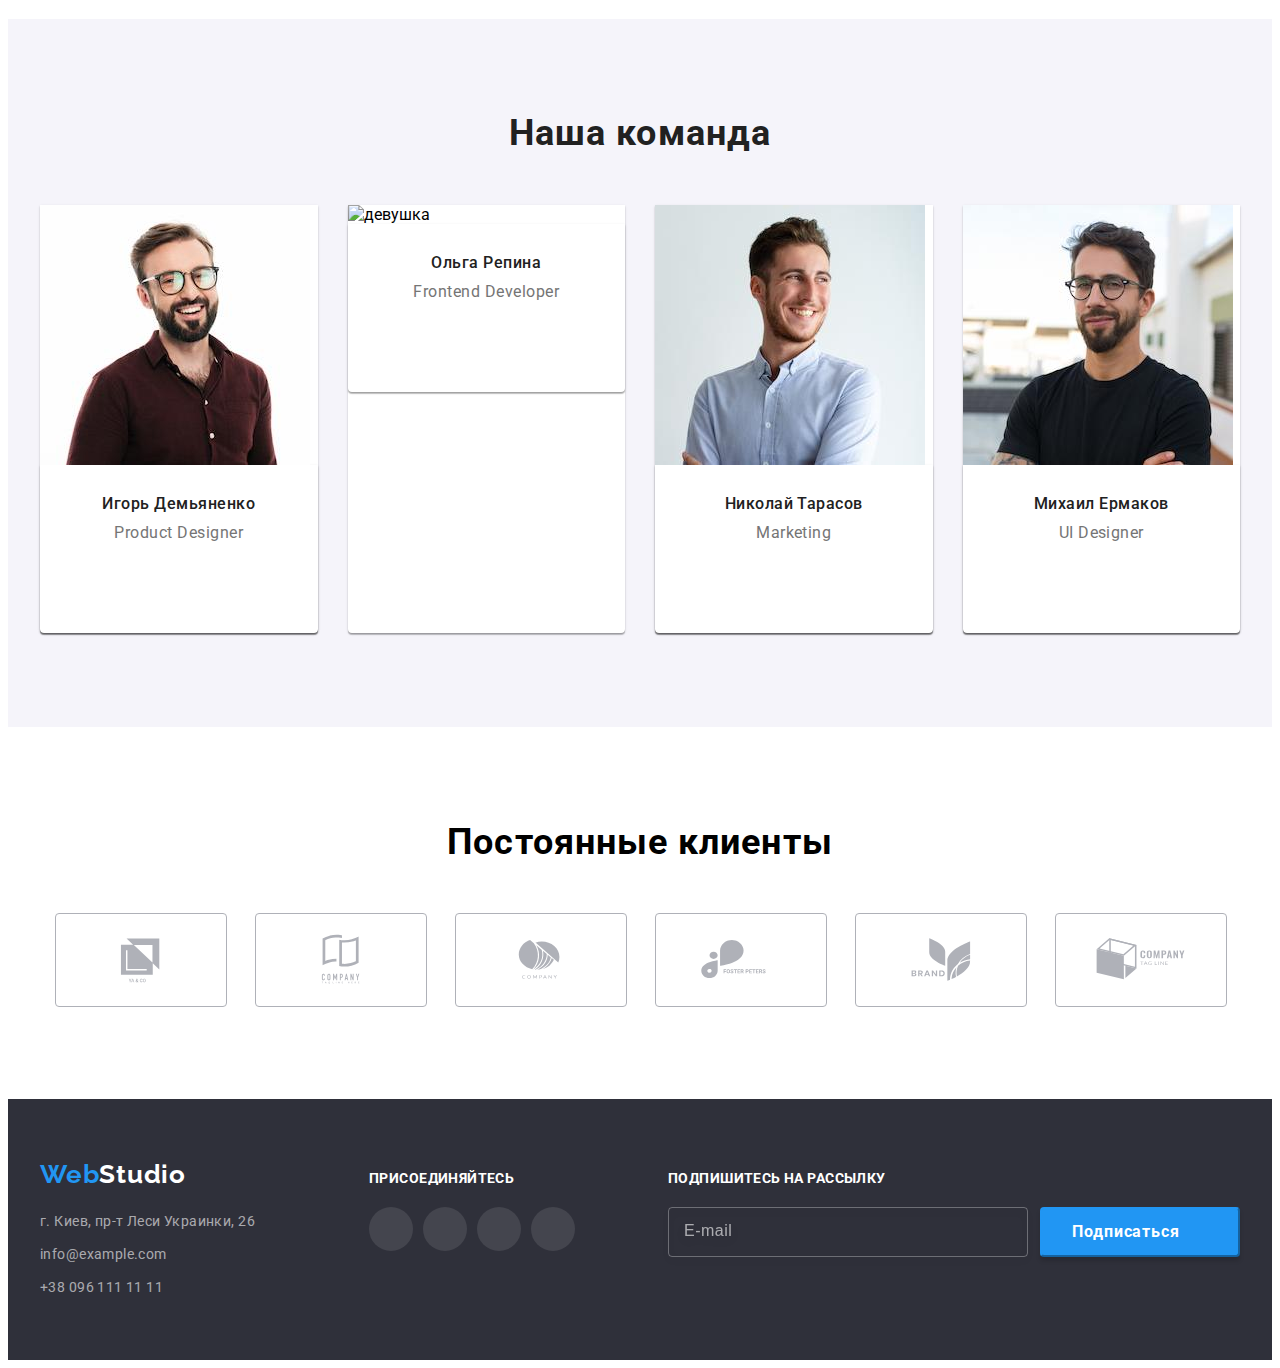
==== commit 6eb6e907: "home-work-7" ====
--- a/index.html
+++ b/index.html
@@ -11,25 +11,30 @@
         rel="stylesheet">
     <link rel="stylesheet" href="https://cdnjs.cloudflare.com/ajax/libs/modern-normalize/1.1.0/modern-normalize.min.css"
             integrity="sha512-wpPYUAdjBVSE4KJnH1VR1HeZfpl1ub8YT/NKx4PuQ5NmX2tKuGu6U/JRp5y+Y8XG2tV+wKQpNHVUX03MfMFn9Q=="
-            crossorigin="anonymous" referrerpolicy="no-referrer" />
-    <link rel="stylesheet" href="./css/styles.css" />   
+            crossorigin="anonymous" referrerpolicy="no-referrer"/> 
+    <link rel="stylesheet" href="./css/main.min.css">  
 </head>
 <body class="body">
     <header class="header">
-        <div class="container header-container">
-        <nav class="header-navigation">
-            <a class="header-logo link" lang="en" href=""><span class="span">Web</span>Studio</a>
+        <div class="header-container container">
+        <nav class="header__navigation">
+            <a class="header__logo link" lang="en" href=""><span class="span">Web</span>Studio</a>
             <ul class="header-list">
-                <li class="header-item"><a href="./index.html" class="header-link link current">Студия</a></li>
-                <li class="header-item"><a href="./portfolio.html" class="header-link link">Портфолио</a></li>
-                <li class="header-item"><a href="" class="header-link link">Контакты</a></li>
+                <li class="header-list__item">
+                    <a href="./index.html" class="header-list__link link current">Студия</a></li>
+                <li class="header-list__item">
+                    <a href="./portfolio.html" class="header-list__link link">Портфолио</a></li>
+                <li class="header-list__item">
+                    <a href="" class="header-list__link link">Контакты</a></li>
             </ul>
         </nav>
         <ul class="header-connect">
-          <li class="header-item-contacts"><a class="header-mail link" href="mailto:info@devstudio.com"><svg class="header-social-link" width="16" height="12">
+          <li class="header-connect__contacts"><a class="header-connect__mail link" href="mailto:info@devstudio.com">
+              <svg class="header-connect__link" width="16" height="12">
                 <use href="./img/icons2.svg#icon-envelope-hover"></use>
             </svg>info@devstudio.com</a></li>
-          <li class="header-item-contacts"><a class="header-tel link" href="tel:+380961111111"><svg class="header-social-link" width="10" height="16">
+          <li class="header-connect__contacts"><a class="header-connect__tel link" href="tel:+380961111111">
+              <svg class="header-connect__link" width="10" height="16">
                 <use href="./img/icons2.svg#icon-smartphone"></use>
            </svg>+38 096 111 11 11</a></li>
         </ul>
@@ -38,143 +43,162 @@
     <main class="main">
         <section class="hero">
             <div class="container">
-            <h1 class="hero-title">Эффективные решения <br>для вашего бизнеса</h1>
+            <h1 class="hero__title">Эффективные решения <br>для вашего бизнеса</h1>
             <button class="hero-btn" type="button" data-modal-open>Заказать услугу</button>
             </div>
         </section>
-        <section class="section">
+        <section class="benefits section">
             <div class="container">
                 <h2 class="visually-hidden ">Наши преимущества</h2>
             <ul class="benefits-list">
-                <li class="benefits-item">
-                    <div class="benefits-icon-item"><svg class="benefits-icon" width="70" height="70"><use href="img/icons2.svg#icon-antenna"></use></svg></div>
-                    <h3 class="benefits-title">Внимание к деталям</h3>
-                    <p class="benefits-after-title">Идейные соображения, а также начало повседневной работы по формированию позиции.</p>
-                </li>
-                <li class="benefits-item">
-                    <div class="benefits-icon-item"><svg class="benefits-icon" width="70" height="70">
+                <li class="benefits-list__item">
+                    <div class="benefits-list__icon-item"><svg class="benefits-list__icon" width="70" height="70"><use href="img/icons2.svg#icon-antenna"></use></svg></div>
+                    <h3 class="benefits-list__title">Внимание к деталям</h3>
+                    <p class="benefits-list__after-title">Идейные соображения, а также начало повседневной работы по формированию позиции.</p>
+                </li>
+                <li class="benefits-list__item">
+                    <div class="benefits-list__icon-item"><svg class="benefits-list__icon" width="70" height="70">
                             <use href="img/icons2.svg#icon-clock"></use>
                         </svg></div>
-                    <h3 class="benefits-title">Пунктуальность</h3>
-                    <p class="benefits-after-title">Задача организации, в особенности же рамки и место обучения кадров влечет за собой.</p>
-                </li>
-                <li class="benefits-item">
-                    <div class="benefits-icon-item"><svg class="benefits-icon" width="70" height="70">
+                    <h3 class="benefits-list__title">Пунктуальность</h3>
+                    <p class="benefits-list__after-title">Задача организации, в особенности же рамки и место обучения кадров влечет за собой.</p>
+                </li>
+                <li class="benefits-list__item">
+                    <div class="benefits-list__icon-item"><svg class="benefits-list__icon" width="70" height="70">
                             <use href="img/icons2.svg#icon-diagram"></use>
                         </svg></div>
-                    <h3 class="benefits-title">Планирование</h3>
-                    <p class="benefits-after-title">Равным образом консультация с широким активом в значительной степени обуславливает.</p>
-                </li>
-                <li class="benefits-item">
-                    <div class="benefits-icon-item"><svg class="benefits-icon" width="70" height="70">
+                    <h3 class="benefits-list__title">Планирование</h3>
+                    <p class="benefits-list__after-title">Равным образом консультация с широким активом в значительной степени обуславливает.</p>
+                </li>
+                <li class="benefits-list__item">
+                    <div class="benefits-list__icon-item"><svg class="benefits-list__icon" width="70" height="70">
                             <use href="img/icons2.svg#icon-astronaut"></use>
                         </svg></div>
-                    <h3 class="benefits-title ">Современные технологии</h3>
-                    <p class="benefits-after-title">Значимость этих проблем настолько очевидна, что реализация плановых заданий.</p>
+                    <h3 class="benefits-list__title ">Современные технологии</h3>
+                    <p class="benefits-list__after-title">Значимость этих проблем настолько очевидна, что реализация плановых заданий.</p>
                 </li>
             </ul>
             </div>
         </section>
         <section class="section our-work">
             <div class="container">
-            <h2 class="our-work-title">Чем мы занимаемся</h2>
+            <h2 class="our-work__title">Чем мы занимаемся</h2>
             <ul class="our-work-list">
-                <li class="our-work-item"><div class="our-work-box"><img src="./img/hands_on_the_keyboard.jpg" alt="печатает на клавиатуре" width="370"><p class="our-work-text text-1">Десктопные приложения</p></div></li>
-                <li class="our-work-item"><div class="our-work-box"><img src="./img/mobile_phone.jpg" alt="держит телефон" width="370"><p class="our-work-text text-2">Мобильные приложения</p></div></li>
-                <li class="our-work-item"><div class="our-work-box"><img src="./img/tablet.jpg" alt="держит планшет" width="370"><p class="our-work-text text-3">Дизайнерские решения</p></div></li>
+                <li class="our-work-list__item"><div class="our-work-list__box"><img src="./img/hands_on_the_keyboard.jpg" alt="печатает на клавиатуре" width="370">
+                    <p class="our-work-list__text">Десктопные приложения</p></div></li>
+                <li class="our-work-list__item"><div class="our-work-list__box"><img src="./img/mobile_phone.jpg" alt="держит телефон" width="370">
+                    <p class="our-work-list__text">Мобильные приложения</p></div></li>
+                <li class="our-work-list__item"><div class="our-work-list__box"><img src="./img/tablet.jpg" alt="держит планшет" width="370">
+                    <p class="our-work-list__text">Дизайнерские решения</p></div></li>
             </ul>
             </div>
         </section>
         <section class="section command">
             <div class="container">
-            <h2 class="command-title">Наша команда</h2>
+            <h2 class="command__title">Наша команда</h2>
             <ul class="command-list">
-                <li class="command-item"><img src="./img/guy_in_red.jpg" alt="парень в крсном" width="270">
-                    <div class="command-item-content">
-                    <h3 class="command-title3">Игорь Демьяненко</h3>
-                    <p class="command-after-title" lang="en">Product Designer</p>
+                <li class="command-list__item"><img src="./img/guy_in_red.jpg" alt="парень в крсном" width="270">
+                    <div class="command-list__content">
+                    <h3 class="command-list__title3">Игорь Демьяненко</h3>
+                    <p class="command-list__title" lang="en">Product Designer</p>
                     <ul class="command-social-list">
-                        <li class="command-social-item"><a href="" class="command-social-link"><svg class="command-social-icon" width="20" height="20">
+                        <li class="command-social-list__item">
+                            <a href="" class="command-social-list__link"><svg class="command-social-list__icon" width="20" height="20">
                             <use href="./img/icons.svg#icon-instagram"></use>
                         </svg></a></li>
-                        <li class="command-social-item"><a href="" class="command-social-link"><svg class="command-social-icon" width="20" height="20">
+                        <li class="command-social-list__item">
+                            <a href="" class="command-social-list__link"><svg class="command-social-list__icon" width="20" height="20">
                             <use href="./img/icons.svg#icon-twitter"></use>
                         </svg></a></li>
-                        <li class="command-social-item"><a href="" class="command-social-link"><svg class="command-social-icon" width="20" height="20">
+                        <li class="command-social-list__item">
+                            <a href="" class="command-social-list__link"><svg class="command-social-list__icon" width="20" height="20">
                             <use href="./img/icons.svg#icon-facebook"></use>
                         </svg></a></li>
-                        <li class="command-social-item"><a href="" class="command-social-link"><svg class="command-social-icon" width="20" height="20">
+                        <li class="command-social-list__item">
+                            <a href="" class="command-social-list__link"><svg class="command-social-list__icon" width="20" height="20">
                             <use href="./img/icons.svg#icon-linkedin"></use>
                         </svg></a></li>
                     </ul>
                     </div>
                 </li>
-                <li class="command-item"><img src="./img/female.jpg" alt="девушка" width="270">
-                    <div class="command-item-content">
-                    <h3 class="command-title3">Ольга Репина</h3>
-                    <p class="command-after-title" lang="en">Frontend Developer</p> 
+                <li class="command-list__item"><img src="./img/female.jpg" alt="девушка" width="270">
+                    <div class="command-list__content">
+                    <h3 class="command-list__title3">Ольга Репина</h3>
+                    <p class="command-list__title" lang="en">Frontend Developer</p> 
                     <ul class="command-social-list">
-                        <li class="command-social-item"><a href="" class="command-social-link"><svg class="command-social-icon" width="20"
+                        <li class="command-social-list__item">
+                            <a href="" class="command-social-list__link"><svg class="command-social-list__icon" width="20"
                                     height="20">
                                     <use href="./img/icons.svg#icon-instagram"></use>
                                 </svg></a></li>
-                        <li class="command-social-item"><a href="" class="command-social-link"><svg class="command-social-icon" width="20"
+                        <li class="command-social-list__item">
+                            <a href="" class="command-social-list__link"><svg class="command-social-list__icon" width="20"
                                     height="20">
                                     <use href="./img/icons.svg#icon-twitter"></use>
                                 </svg></a></li>
-                        <li class="command-social-item"><a href="" class="command-social-link"><svg class="command-social-icon" width="20"
+                        <li class="command-social-list__item">
+                            <a href="" class="command-social-list__link"><svg class="command-social-list__icon" width="20"
                                     height="20">
                                     <use href="./img/icons.svg#icon-facebook"></use>
                                 </svg></a></li>
-                        <li class="command-social-item"><a href="" class="command-social-link"><svg class="command-social-icon" width="20"
+                        <li class="command-social-list__item">
+                            <a href="" class="command-social-list__link"><svg class="command-social-list__icon" width="20"
                                     height="20">
                                     <use href="./img/icons.svg#icon-linkedin"></use>
                                 </svg></a></li>
                     </ul>
                     </div>
                 </li>
-                <li class="command-item"><img src="./img/guy_in_white.jpg" alt="парень в белом" width="270">
-                    <div class="command-item-content">
-                    <h3 class="command-title3">Николай Тарасов</h3>
-                    <p class="command-after-title" lang="en">Marketing</p>
+                <li class="command-list__item"><img src="./img/guy_in_white.jpg" alt="парень в белом" width="270">
+                    <div class="command-list__content">
+                    <h3 class="command-list__title3">Николай Тарасов</h3>
+                    <p class="command-list__title" lang="en">Marketing</p>
                     <ul class="command-social-list">
-                        <li class="command-social-item"><a href="" class="command-social-link"><svg class="command-social-icon" width="20"
+                        <li class="command-social-list__item">
+                            <a href="" class="command-social-list__link"><svg class="command-social-list__icon" width="20"
                                     height="20">
                                     <use href="./img/icons.svg#icon-instagram"></use>
                                 </svg></a></li>
-                        <li class="command-social-item"><a href="" class="command-social-link"><svg class="command-social-icon" width="20"
+                        <li class="command-social-list__item">
+                            <a href="" class="command-social-list__link"><svg class="command-social-list__icon" width="20"
                                     height="20">
                                     <use href="./img/icons.svg#icon-twitter"></use>
                                 </svg></a></li>
-                        <li class="command-social-item"><a href="" class="command-social-link"><svg class="command-social-icon" width="20"
+                        <li class="command-social-list__item">
+                            <a href="" class="command-social-list__link"><svg class="command-social-list__icon" width="20"
                                     height="20">
                                     <use href="./img/icons.svg#icon-facebook"></use>
                                 </svg></a></li>
-                        <li class="command-social-item"><a href="" class="command-social-link"><svg class="command-social-icon" width="20"
+                        <li class="command-social-list__item">
+                            <a href="" class="command-social-list__link"><svg class="command-social-list__icon" width="20"
                                     height="20">
                                     <use href="./img/icons.svg#icon-linkedin"></use>
                                 </svg></a></li>
                     </ul>
                     </div>
                 </li>
-                <li class="command-item"><img src="./img/guy_in_black.jpg" alt="парень в черном" width="270">
-                    <div class="command-item-content">
-                    <h3 class="command-title3">Михаил Ермаков</h3>
-                    <p class="command-after-title" lang="en">UI Designer</p>
+                <li class="command-list__item"><img src="./img/guy_in_black.jpg" alt="парень в черном" width="270">
+                    <div class="command-list__content">
+                    <h3 class="command-list__title3">Михаил Ермаков</h3>
+                    <p class="command-list__title" lang="en">UI Designer</p>
                     <ul class="command-social-list">
-                        <li class="command-social-item"><a href="" class="command-social-link"><svg class="command-social-icon" width="20"
+                        <li class="command-social-list__item">
+                            <a href="" class="command-social-list__link"><svg class="command-social-list__icon" width="20"
                                     height="20">
                                     <use href="./img/icons.svg#icon-instagram"></use>
                                 </svg></a></li>
-                        <li class="command-social-item"><a href="" class="command-social-link"><svg class="command-social-icon" width="20"
+                        <li class="command-social-list__item">
+                            <a href="" class="command-social-list__link"><svg class="command-social-list__icon" width="20"
                                     height="20">
                                     <use href="./img/icons.svg#icon-twitter"></use>
                                 </svg></a></li>
-                        <li class="command-social-item"><a href="" class="command-social-link"><svg class="command-social-icon" width="20"
+                        <li class="command-social-list__item">
+                            <a href="" class="command-social-list__link"><svg class="command-social-list__icon" width="20"
                                     height="20">
                                     <use href="./img/icons.svg#icon-facebook"></use>
                                 </svg></a></li>
-                        <li class="command-social-item"><a href="" class="command-social-link"><svg class="command-social-icon" width="20"
+                        <li class="command-social-list__item">
+                            <a href="" class="command-social-list__link"><svg class="command-social-list__icon" width="20"
                                     height="20">
                                     <use href="./img/icons.svg#icon-linkedin"></use>
                                 </svg></a></li>
@@ -184,16 +208,35 @@
             </ul>
             </div>
         </section>
-        <section class="section">
-            <div class="container">
-                <h2 class="regular-customers-title">Постоянные клиенты</h2>
+        <section class="regular-customers section">
+            <div class="container">
+
+                <h2 class="regular-customers__title">Постоянные клиенты</h2>
                 <ul class="regular-customers-list">
-                    <li class="regular-customers-item"><a href="" class="regular-customers-link"><svg class="regular-customers-icon" width="100" height="60"><use href="./img/icon3.svg#icon-Logo-6"></use></svg></a></li>
-                    <li class="regular-customers-item"><a href="" class="regular-customers-link"><svg class="regular-customers-icon" width="100" height="60"><use href="./img/icon3.svg#icon-Logo-1"></use></svg></a></li>
-                    <li class="regular-customers-item"><a href="" class="regular-customers-link"><svg class="regular-customers-icon" width="100" height="60"><use href="./img/icon3.svg#icon-Logo-2"></use></svg></a></li>
-                    <li class="regular-customers-item"><a href="" class="regular-customers-link"><svg class="regular-customers-icon" width="100" height="60"><use href="./img/icon3.svg#icon-Logo-3"></use></svg></a></li>
-                    <li class="regular-customers-item"><a href="" class="regular-customers-link"><svg class="regular-customers-icon" width="100" height="60"><use href="./img/icon3.svg#icon-Logo-4"></use></svg></a></li>
-                    <li class="regular-customers-item"><a href="" class="regular-customers-link"><svg class="regular-customers-icon" width="100" height="60"><use href="./img/icon3.svg#icon-Logo-5"></use></svg></a></li>
+                    <li class="regular-customers-list__item">
+                        <a href="" class="regular-customers-list__link">
+                            <svg class="regular-customers-list__icon" width="100" height="60">
+                                <use href="./img/icon3.svg#icon-Logo-6"></use></svg></a></li>
+                    <li class="regular-customers-list__item">
+                        <a href="" class="regular-customers-list__link">
+                            <svg class="regular-customers-list__icon" width="100" height="60">
+                                <use href="./img/icon3.svg#icon-Logo-1"></use></svg></a></li>
+                    <li class="regular-customers-list__item">
+                        <a href="" class="regular-customers-list__link">
+                            <svg class="regular-customers-list__icon" width="100" height="60">
+                                <use href="./img/icon3.svg#icon-Logo-2"></use></svg></a></li>
+                    <li class="regular-customers-list__item">
+                        <a href="" class="regular-customers-list__link">
+                            <svg class="regular-customers-list__icon" width="100" height="60">
+                                <use href="./img/icon3.svg#icon-Logo-3"></use></svg></a></li>
+                    <li class="regular-customers-list__item">
+                        <a href="" class="regular-customers-list__link">
+                            <svg class="regular-customers-list__icon" width="100" height="60">
+                                <use href="./img/icon3.svg#icon-Logo-4"></use></svg></a></li>
+                    <li class="regular-customers-list__item">
+                        <a href="" class="regular-customers-list__link">
+                            <svg class="regular-customers-list__icon" width="100" height="60">
+                                <use href="./img/icon3.svg#icon-Logo-5"></use></svg></a></li>
                 </ul>
                 
             </div>
@@ -203,35 +246,58 @@
          <div class="container footer-box">
         <div class=" footer-container">
           <a class="footer-logo link" lang="en" href=""><span class="span">Web</span>Studio</a>
-           <address class="footer-address " id="footer-id">
+           <address class="footer__address " id="footer-id">
             <ul class="footer-list">
-             <li class="footer-item"><a class="footer-link link" href="https://goo.gl/maps/TYgPxpcgYGsznrCRA" target="_blank" rel="noopener noroferrer">г. Киев, пр-т Леси Украинки, 26</a></li>
-             <li class="footer-item"><a class="footer-link link" href="mailto:info@example.com">info@example.com</a></li>
-             <li class="footer-item"><a class="footer-link link" href="tel:+380961111111">+38 096 111 11 11</a></li>
+             <li class="footer-list__item">
+                 <a class="footer-list__link link" href="https://goo.gl/maps/TYgPxpcgYGsznrCRA" target="_blank" rel="noopener noroferrer">г. Киев, пр-т Леси Украинки, 26</a></li>
+             <li class="footer-list__item">
+                 <a class="footer-list__link link" href="mailto:info@example.com">info@example.com</a></li>
+             <li class="footer-list__item">
+                 <a class="footer-list__link link" href="tel:+380961111111">+38 096 111 11 11</a></li>
             </ul>
            </address>
         </div>
            <div class="social-link">
-               <h3 class="social-title">присоединяйтесь</h3>
+               <h3 class="social-link__title">присоединяйтесь</h3>
             <ul class="footer-social">
-                <li class="footer-social-item"><a href="" class="footer-social-link"><svg class="footer-social-icon" width="20"
+                <li class="footer-social__item">
+                    <a href="" class="footer-social__link">
+                        <svg class="footer-social__icon" width="20"
                             height="20">
                             <use href="./img/icons.svg#icon-instagram"></use>
                         </svg></a></li>
-                <li class="footer-social-item"><a href="" class="footer-social-link"><svg class="footer-social-icon" width="20"
+                <li class="footer-social__item">
+                    <a href="" class="footer-social__link">
+                        <svg class="footer-social__icon" width="20"
                             height="20">
                             <use href="./img/icons.svg#icon-twitter"></use>
                         </svg></a></li>
-                <li class="footer-social-item"><a href="" class="footer-social-link"><svg class="footer-social-icon" width="20"
+                <li class="footer-social__item">
+                    <a href="" class="footer-social__link">
+                        <svg class="footer-social__icon" width="20"
                             height="20">
                             <use href="./img/icons.svg#icon-facebook"></use>
                         </svg></a></li>
-                <li class="footer-social-item"><a href="" class="footer-social-link"><svg class="footer-social-icon" width="20"
+                <li class="footer-social__item">
+                    <a href="" class="footer-social__link">
+                        <svg class="footer-social__icon" width="20"
                             height="20">
                             <use href="./img/icons.svg#icon-linkedin"></use>
                         </svg></a></li>
-            </ul>
+                    </ul>
            </div>
+        
+        <div class="footer-mailing">
+            <label for="user-email" class="footer-input-text">Подпишитесь на рассылку</label>
+            <form action="#" class="modal-form">
+            <div class="footer-mailing-div">
+            <input type="email" name="user-email-footer" class="modal-input-footer" id="user-email-footer"  placeholder="E-mail" />
+            <button type="submit" class="modal-btn-footer btn-footer">Подписаться<svg class="input-icon-footer" width="18" height="18">
+                <use href="./img/icons.svg#icon-icon-send"></use>
+            </svg></button>
+        </div>
+            </form>
+        </div>
         </div>
      </footer>
      <div class="backdrop is-hidden" data-modal>
@@ -241,6 +307,45 @@
                      <use href="img/icon3.svg#icon-close"></use>
                  </svg>
              </button>
+             <p class="modal-title">Оставьте свои данные, мы вам перезвоним</p>
+             <form action="#" class="modal-form">
+                 <div class="modal-form-field">
+                    <label for="user-name" class="modal-input-text">Имя</label>
+                <div class="modal-input-wrap">
+                <input type="text" name="user-name" class="modal-input" required id="user-name"/>
+                <svg class="input-icon" width="18" height="18">
+                    <use href="./img/icons.svg#icon-person-black"></use>
+                </svg>
+                </div>
+            </div>
+                <div class="modal-form-field">
+                    <label for="user-tel" class="modal-input-text">Телефон</label>
+                    <div class="modal-input-wrap">
+                <input type="tel" name="user-tel" class="modal-input" required id="user-tel"/>
+                <svg class="input-icon" width="18" height="18">
+                    <use href="./img/icons.svg#icon-phone-black"></use>
+                </svg>
+            </div>
+                </div>
+                <div class="modal-form-field">
+                    <label for="user-email" class="modal-input-text">Почта</label>
+                    <div class="modal-input-wrap">
+                <input type="email" name="user-email" class="modal-input" id="user-email"/>
+                <svg class="input-icon" width="18" height="18">
+                    <use href="./img/icons.svg#icon-person-black"></use>
+                </svg>
+            </div>
+                </div>
+                <div class="modal-form-field">
+                    <label for="user-comment" class="modal-input-text">Комментарий</label>
+                <textarea name="user-text" id="user-comment" class="modal-text" placeholder="Введите текст"></textarea>
+                </div>
+                <div class="checkbox-div">
+                    <input type="checkbox" name="policy" id="modal-check" class="modal-check visually-hidden">
+                    <label for="modal-check" class="modal-check-text">Соглашаюсь с рассылкой и принимаю<a href="" class="modal-link">Условия договора</a> </label>
+                </div>
+                <button type="submit" class="modal-btn">Отправить</button>
+             </form>
          </div>
      </div>
     <script src="./js/modal.js"></script>
--- a/css/main.min.css
+++ b/css/main.min.css
@@ -0,0 +1,2 @@
+:root{--main-color: #212121;--text-color: #757575;--main-title-color: #212121;--accent-color: #2196f3;--background-color: #2f303a}p,h1,h2,h3,h4,h5,h6{margin:0}ul{margin:0;padding:0;list-style:none}button{cursor:pointer}img{display:block;max-width:100%;height:auto}.visually-hidden{position:absolute;width:1px;height:1px;margin:-1px;border:0;padding:0;white-space:nowrap;clip-path:inset(100%);clip:rect(0 0 0 0);overflow:hidden}body{font-family:"Roboto", sans-serif}.link{text-decoration:none}.container{width:1200px;padding-left:15px;padding-right:15px;margin:0 auto}.section{padding-top:94px;padding-bottom:94px}.header{background-color:#ffffff;padding-top:25px;padding-bottom:25px;border-bottom:1px;border-bottom:1px solid #ececec}.header__logo{font-family:Raleway;font-weight:700;font-size:26px;line-height:1.19;letter-spacing:0.03em;color:#000000;margin-right:84px}.header-list{display:flex}.header__navigation{display:flex;align-items:center}.header-container{display:flex;align-items:center}.header-connect{display:flex;margin-left:auto}.header-list__item{margin-right:50px}.header-list__item:last-child{margin-right:0}.span{color:var(--accent-color)}.header-list__link{font-weight:500;font-size:14px;line-height:1.14;letter-spacing:0.02em;color:var(--main-color);transition:color 250ms cubic-bezier(0.4, 0, 0.2, 1);position:relative}.header-list__link:hover,.header-list__link:focus{color:var(--accent-color)}.header-list__link.current::after{content:"";width:100%;height:4px;background-color:var(--accent-color);border-radius:10px;position:absolute;left:0;bottom:-34px}.header-connect__contacts{margin-right:30px}.header-connect__contacts:nth-child(2){margin-right:0px}.header-connect__mail{font-weight:500;font-size:14px;line-height:1.14;letter-spacing:0.02em;color:var(--text-color);display:flex;align-items:center;transition:color 250ms cubic-bezier(0.4, 0, 0.2, 1)}.header-connect__mail:focus,.header-connect__mail:hover{color:var(--accent-color)}.header-connect__tel{font-weight:500;font-size:14px;line-height:1.14;letter-spacing:0.02em;color:var(--text-color);display:flex;align-items:center;transition:color 250ms cubic-bezier(0.4, 0, 0.2, 1)}.header-connect__tel:focus,.header-connect__tel:hover{color:var(--accent-color)}.header-connect__link{margin-right:10px;fill:currentColor}.main{background-color:#ffffff}.hero__title{font-weight:900;font-size:44px;line-height:1.36;text-align:center;letter-spacing:0.06em;text-transform:uppercase;color:#ffffff;margin-bottom:40px}.hero{background-color:var(--background-color);background-image:linear-gradient(rgba(47,48,58,0.4), rgba(47,48,58,0.4)),url(../img/hero-bg.jpg);background-repeat:no-repeat;background-position:center;background-size:cover;max-width:1600px;padding-bottom:200px;padding-top:200px;margin-left:auto;margin-right:auto}.hero-btn{font-family:inherit;font-weight:700;font-size:16px;line-height:1.87;letter-spacing:0.06em;color:#ffffff;background:#2196f3;box-shadow:0px 4px 4px rgba(0,0,0,0.15);border-radius:4px;border-color:var(--accent-color);padding-left:32px;padding-right:32px;padding-top:10px;padding-bottom:10px;display:block;margin:0 auto;transition:color 250ms cubic-bezier(0.4, 0, 0.2, 1)}.hero-btn:focus,.hero-btn:hover{color:#ffffff}.benefits-list{display:flex}.benefits-list__item{margin-right:30px}.benefits-list__item:nth-last-child(1){margin-right:0}.benefits-list__title{font-weight:700;font-size:14px;line-height:1.14;letter-spacing:0.03em;text-transform:uppercase;color:var(--main-title-color);margin-bottom:10px}.benefits-list__after-title{font-size:14px;line-height:1.71;letter-spacing:0.03em;color:var(--text-color)}.benefits-list__icon-item{width:270px;height:120px;border-radius:4px;background-color:#f5f4fa;display:flex;align-items:center;justify-content:center;margin-bottom:30px}.our-work{padding-top:0px}.our-work__title{font-weight:700;font-size:36px;line-height:1.17;text-align:center;letter-spacing:0.03em;color:var(--main-title-color);margin-bottom:50px}.our-work-list{display:flex;flex-wrap:wrap}.our-work-list__item{flex-basis:calc((100% - 2 * 30px) / 3);margin-right:30px}.our-work-list__item:nth-child(3n){margin-right:0}.our-work-list__box{position:relative}.our-work-list__text{position:absolute;bottom:0;left:0;width:100%;height:70px;display:flex;align-items:center;justify-content:center;font-family:Roboto;font-style:normal;font-weight:700;font-size:14px;line-height:1.14;text-align:center;letter-spacing:0.03em;text-transform:uppercase;color:#ffffff;background-color:rgba(47,48,58,0.8)}.command{background-color:#f5f4fa}.command-list{display:flex;flex-wrap:wrap}.command-list__item{flex-basis:calc((100% - 3 * 30px) / 4);margin-right:30px;box-shadow:0px 1px 3px rgba(0,0,0,0.12),0px 1px 1px rgba(0,0,0,0.14),0px 2px 1px rgba(0,0,0,0.2);border-radius:0px 0px 4px 4px;background-color:#fff}.command-list__item:nth-child(4n){margin-right:0}.command-list__content{padding-top:30px;padding-bottom:30px;box-shadow:0px 1px 3px rgba(0,0,0,0.12),0px 1px 1px rgba(0,0,0,0.14),0px 2px 1px rgba(0,0,0,0.2);border-radius:0px 0px 4px 4px}.command__title{font-weight:700;font-size:36px;line-height:1.16;text-align:center;letter-spacing:0.03em;color:var(--main-title-color);margin-bottom:50px}.command-list__title3{font-weight:500;font-size:16px;line-height:1.18;text-align:center;letter-spacing:0.03em;color:var(--main-color);margin-bottom:10px}.command-list__title{font-size:16px;line-height:1.18;text-align:center;letter-spacing:0.03em;color:var(--text-color);margin-bottom:16px}.command-social-list{display:flex;justify-content:center}.command-social-list__item{width:44px;height:44px}.command-social-list__item+.command-social-list__item{margin-left:10px}.command-social-list__link{width:100%;height:100%;border-radius:50%;display:flex;align-items:center;justify-content:center;color:#afb1b8;transition:color 250ms cubic-bezier(0.4, 0, 0.2, 1),background-color 250ms cubic-bezier(0.4, 0, 0.2, 1)}.command-social-list__link:hover,.command-social-list__link:focus{background-color:#2196f3;color:#ffffff}.command-social-list__icon{fill:currentColor}.footer-container{flex-grow:1}.footer-logo{font-family:Raleway;font-weight:700;font-size:26px;line-height:1.19;letter-spacing:0.03em;color:#ffffff}.footer{background-color:var(--background-color);font-style:normal;text-decoration:none;padding-top:60px;padding-bottom:60px}.footer-list__link{font-family:Roboto;font-style:normal;font-size:14px;line-height:1.71;letter-spacing:0.03em;color:rgba(255,255,255,0.6)}.footer__address{margin-top:20px}.footer-list__item{margin-bottom:9px}.footer-list__item:nth-last-child(1){margin-bottom:0}.social-link__title{font-weight:700;font-size:14px;line-height:1.14;letter-spacing:0.03em;text-transform:uppercase;color:#ffffff;margin-bottom:20px}.footer-social{display:flex}.footer-social__item{width:44px;height:44px}.footer-social__item+.footer-social__item{margin-left:10px}.footer-social__link{width:100%;height:100%;border-radius:50%;display:flex;align-items:center;justify-content:center;background:rgba(255,255,255,0.1);color:#ffffff;transition:background-color 250ms cubic-bezier(0.4, 0, 0.2, 1)}.footer-social__link:hover,.footer-social__link:focus{background-color:#2196f3}.footer-social__icon{fill:currentColor}.footer-box{display:flex;align-items:baseline}.social-link{margin-left:70px}.footer-mailing{margin-left:93px}.footer-mailing-div{display:flex;align-items:center;justify-content:center;margin-top:20px}.modal-btn-footer{font-family:inherit;font-weight:700;font-size:16px;line-height:1.87;letter-spacing:0.06em;color:#ffffff;background:#2196f3;box-shadow:0px 4px 4px rgba(0,0,0,0.15);height:50px;width:200px;border-radius:4px;border-color:var(--accent-color);margin:0 auto;transition:color 250ms cubic-bezier(0.4, 0, 0.2, 1)}.btn-footer{display:flex;align-items:center;justify-content:center}.input-icon-footer{margin-left:10px}.modal-input-footer{width:360px;height:50px;border:1px solid rgba(255,255,255,0.3);box-sizing:border-box;filter:drop-shadow(0px 4px 4px rgba(0,0,0,0.15));border-radius:4px;background-color:transparent;padding-left:15px;padding-right:15px;outline:none;transition:border-color 250ms cubic-bezier(0.4, 0, 0.2, 1);margin-right:12px}.modal-input-footer::placeholder{font-size:16px;line-height:1.25;letter-spacing:0.03em;color:rgba(255,255,255,0.6)}.footer-input-text{font-style:normal;font-weight:700;font-size:14px;line-height:1.14;letter-spacing:0.03em;text-transform:uppercase;color:#ffffff}.regular-customers__title{font-weight:700;font-size:36px;line-height:42px;text-align:center;letter-spacing:0.03em;margin-bottom:50px}.regular-customers-list{display:flex;justify-content:center}.regular-customers-list__item{width:170px;height:92px}.regular-customers-list__item+.regular-customers-list__item{margin-left:30px}.regular-customers-list__link{width:100%;height:100%;display:flex;align-items:center;justify-content:center;color:#afb1b8;border:1px solid #afb1b8;border-radius:4px;transition:color 250ms cubic-bezier(0.4, 0, 0.2, 1),border 250ms cubic-bezier(0.4, 0, 0.2, 1)}.regular-customers-list__link:hover,.regular-customers-list__link:focus{color:#2196f3;border:1px solid #2196f3}.regular-customers-list__icon{fill:currentColor}.portfolio{padding-top:94px;padding-bottom:94px}.portfolio-list-button{display:flex;justify-content:center;margin-bottom:50px}.portfolio-items-button{margin-right:8px}.portfolio-items-button:nth-last-child(1){margin-right:0px}.portfolio-button{font-family:inherit;font-weight:500;font-size:16px;line-height:1.62;letter-spacing:0.03em;color:var(--main-title-color);background:#f5f4fa;border-radius:4px;padding-top:6px;padding-bottom:6px;padding-left:22px;padding-right:22px;border-style:none;transition:color 250ms cubic-bezier(0.4, 0, 0.2, 1),background 250ms cubic-bezier(0.4, 0, 0.2, 1),box-shadow 250ms cubic-bezier(0.4, 0, 0.2, 1)}.portfolio-button:focus,.portfolio-button:hover{color:#ffffff;background:#2196f3;box-shadow:0px 3px 1px rgba(0,0,0,0.1),0px 1px 2px rgba(0,0,0,0.08),0px 2px 2px rgba(0,0,0,0.12);border-radius:4px}.portfolio-list{display:flex;flex-wrap:wrap}.portfolio-items{flex-basis:calc((100% - 2 * 30px) / 3);margin-right:30px;margin-bottom:30px}.portfolio-items:hover .portfolio-img-text{transform:translateY(0)}.portfolio-items:nth-child(3n){margin-right:0px}.portfolio-items:nth-last-child(-n+3){margin-bottom:0px}.portfolio-link{display:block;transition:box-shadow 250ms cubic-bezier(0.4, 0, 0.2, 1)}.portfolio-link:hover,.portfolio-link:focus .portfolio-img-text{box-shadow:0px 1px 1px rgba(0,0,0,0.12),0px 4px 4px rgba(0,0,0,0.06),1px 4px 6px rgba(0,0,0,0.16);transform:translateY(0)}.portfolio-title{font-weight:700;font-size:18px;line-height:2;letter-spacing:0.06em;color:var(--main-title-color);margin-bottom:4px}.portfolio-after-title{font-size:16px;line-height:1.87;letter-spacing:0.03em;color:var(--text-color)}.portfolio-box{padding-top:20px;padding-left:24px;padding-bottom:20px;padding-right:24px;border:1px solid #eeeeee;box-sizing:border-box}.portfolio-item-wrap{position:relative;overflow:hidden}.portfolio-img-text{position:absolute;top:0;left:0;font-size:18px;line-height:1.56;letter-spacing:0.03em;color:#ffffff;padding:63px 24px;background-color:rgba(33,150,243,0.9);height:100%;transform:translateY(100%);transition:transform 250ms cubic-bezier(0.4, 0, 0.2, 1);overflow:auto}.backdrop{width:100vw;height:100vh;background-color:rgba(0,0,0,0.2);position:fixed;top:0;left:0;transition:opacity 300ms cubic-bezier(0.4, 0, 0.2, 1),visibility 300ms cubic-bezier(0.4, 0, 0.2, 1)}.backdrop.is-hidden .modal{transform:scale(1.5)}.modal{width:528px;min-height:581px;background-color:#ffffff;border-radius:5px;position:absolute;top:50%;left:50%;transform:scale(1) translate(-50%, -50%);transition:transform 300ms cubic-bezier(0.4, 0, 0.2, 1)}.modal-close{position:absolute;top:14px;right:14px;width:30px;height:30px;background-color:transparent;border:1px solid rgba(0,0,0,0.1);border-radius:50%;display:flex;align-items:center;justify-content:center}.is-hidden{visibility:hidden;opacity:0;pointer-events:none}.modal{padding:40px}.modal-title{font-weight:700;font-size:20px;line-height:1.15;letter-spacing:0.03em;text-align:center;color:#212121;margin-bottom:12px}.modal-form-field{margin-bottom:20px;position:relative}.modal-input{width:100%;height:40px;border:1px solid rgba(33,33,33,0.2);box-sizing:border-box;border-radius:4px;background-color:transparent;padding-left:42px;padding-right:42px;outline:none;transition:border-color 250ms cubic-bezier(0.4, 0, 0.2, 1)}.modal-input:focus+.input-icon{fill:var(--accent-color)}.modal-input:focus{border-color:var(--accent-color)}.modal-input::placeholder{font-size:12px;line-height:1.16;letter-spacing:0.01em;color:rgba(117,117,117,0.5)}.modal-input-wrap{position:relative}.input-icon{position:absolute;top:50%;transform:translateY(-50%);left:12px;transition:fill 250ms cubic-bezier(0.4, 0, 0.2, 1)}.modal-input-text{font-size:12px;line-height:1.16;letter-spacing:0.01em;color:#757575;display:block;margin-bottom:4px}.modal-text{display:block;width:100%;height:120px;border:1px solid rgba(33,33,33,0.2);box-sizing:border-box;border-radius:4px;padding:12px 16px 12px 16px;resize:none;background-color:transparent}.modal-text::placeholder{font-size:12px;line-height:1.16;letter-spacing:0.01em;color:rgba(117,117,117,0.5)}.modal-check-text{font-size:14px;line-height:1.71;letter-spacing:0.03em;color:#757575;display:flex;justify-content:center;align-items:center}.modal-check-text::before{content:"";width:16px;height:15px;border:2px solid #000000;margin-right:8px;display:block;border-radius:2px}.modal-check:checked+.modal-check-text::before{background-image:url(../img/icon-check.svg);background-position:center;background-size:cover;background-repeat:no-repeat;border:none}.modal-btn{font-family:inherit;font-weight:700;font-size:16px;line-height:1.87;letter-spacing:0.06em;color:#ffffff;background:#2196f3;box-shadow:0px 4px 4px rgba(0,0,0,0.15);border-radius:4px;border-color:var(--accent-color);padding:10px 55px 10px 55px;display:block;margin:0 auto;transition:color 250ms cubic-bezier(0.4, 0, 0.2, 1)}.checkbox-div{margin-bottom:30px}.modal-link{margin-left:2px;color:var(--accent-color)}
+/*# sourceMappingURL=main.min.css.map */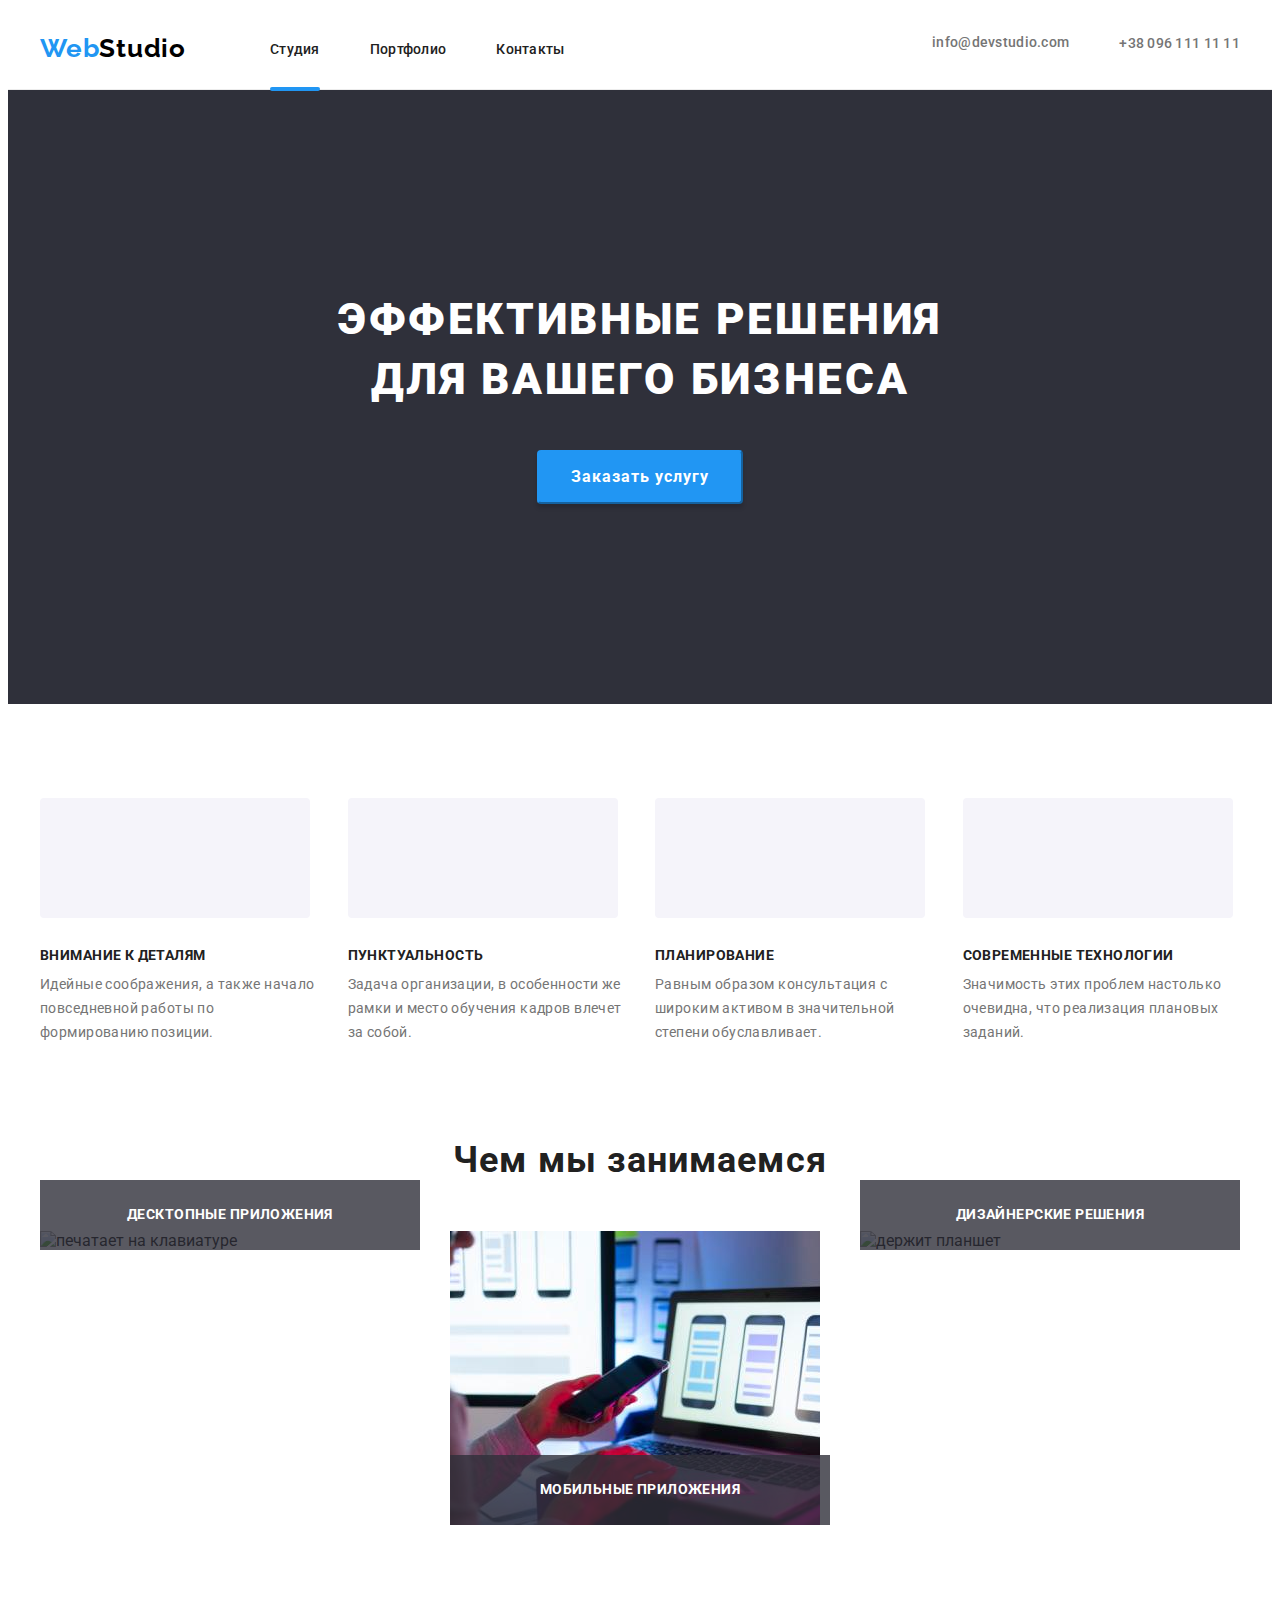
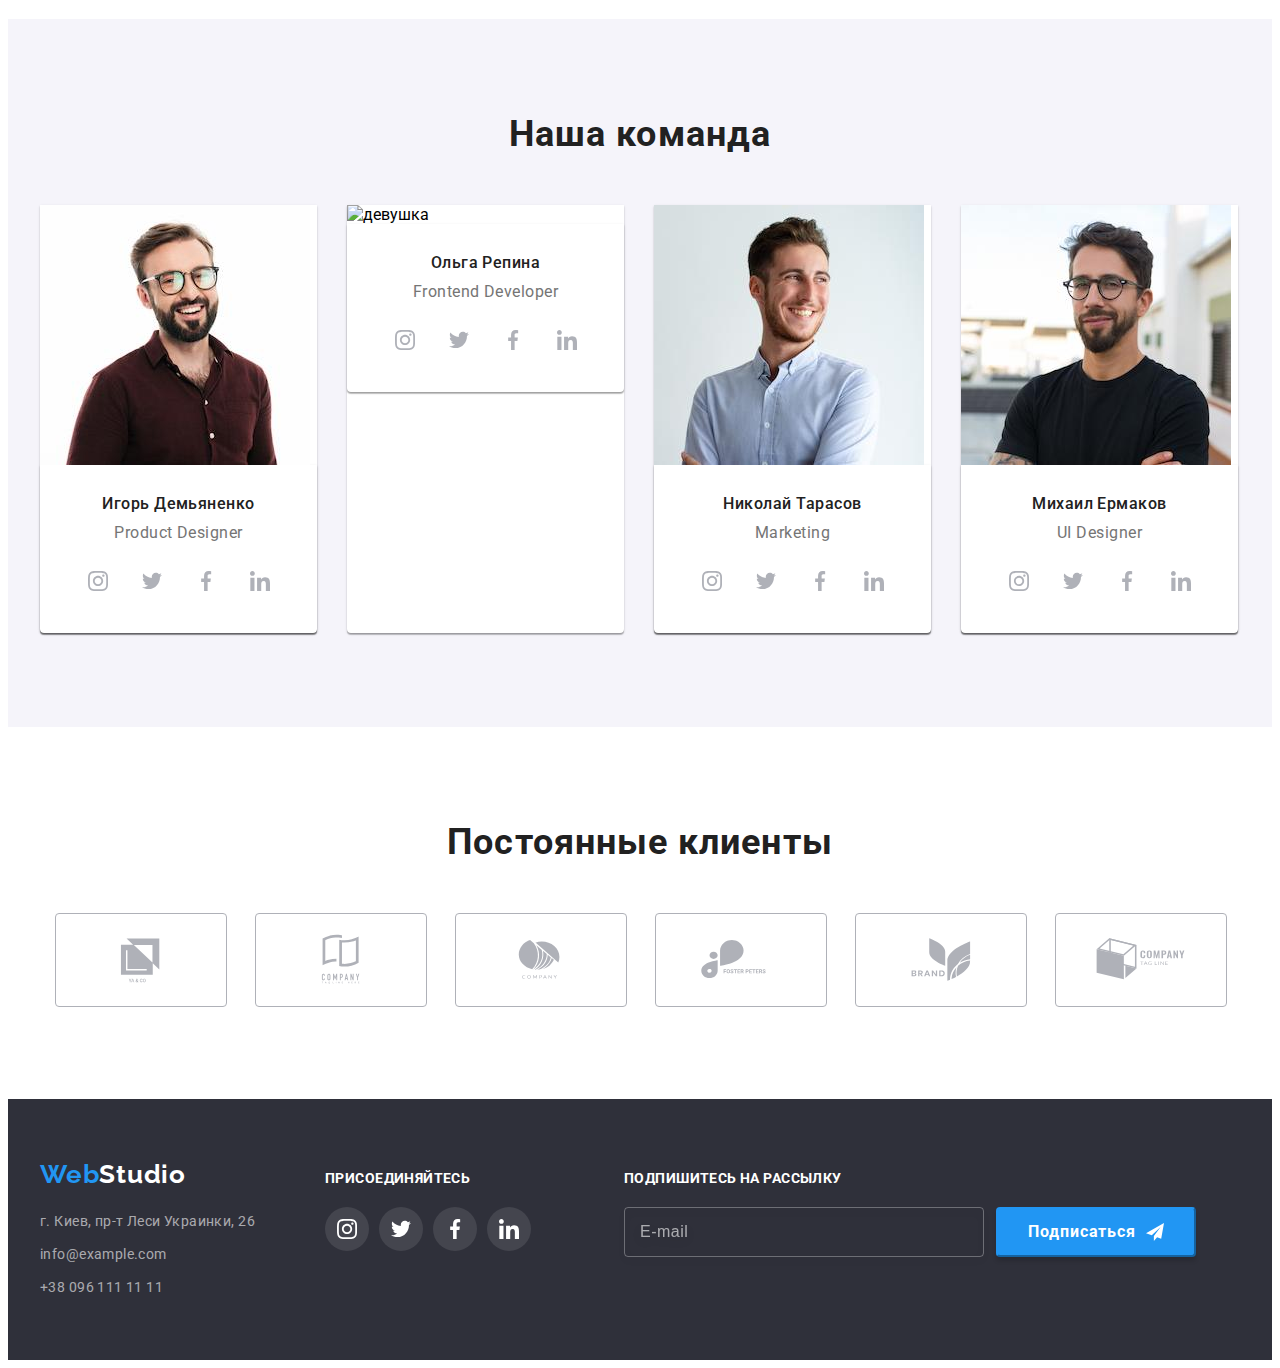
==== commit 6cef777a: "home-work-8" ====
--- a/index.html
+++ b/index.html
@@ -16,189 +16,286 @@
 </head>
 <body class="body">
     <header class="header">
-        <div class="header-container container">
+        <div class="header__container container">
         <nav class="header__navigation">
-            <a class="header__logo link" lang="en" href=""><span class="span">Web</span>Studio</a>
-            <ul class="header-list">
-                <li class="header-list__item">
-                    <a href="./index.html" class="header-list__link link current">Студия</a></li>
-                <li class="header-list__item">
-                    <a href="./portfolio.html" class="header-list__link link">Портфолио</a></li>
-                <li class="header-list__item">
-                    <a href="" class="header-list__link link">Контакты</a></li>
+            <a class="logo" lang="en" href=""><span class="logo__part">Web</span>Studio</a>
+            <ul class="site-nav">
+                <li class="site-nav__item">
+                    <a href="./index.html" class="site-nav__link site-nav__link_current">Студия</a></li>
+                <li class="site-nav__item">
+                    <a href="./portfolio.html" class="site-nav__link">Портфолио</a></li>
+                <li class="site-nav__item">
+                    <a href="" class="site-nav__link">Контакты</a></li>
             </ul>
         </nav>
-        <ul class="header-connect">
-          <li class="header-connect__contacts"><a class="header-connect__mail link" href="mailto:info@devstudio.com">
-              <svg class="header-connect__link" width="16" height="12">
+        <ul class="contacts">
+          <li class="contacts__item"><a class="contacts__link" href="mailto:info@devstudio.com">
+              <svg class="contacts__icon" width="16" height="12">
                 <use href="./img/icons2.svg#icon-envelope-hover"></use>
             </svg>info@devstudio.com</a></li>
-          <li class="header-connect__contacts"><a class="header-connect__tel link" href="tel:+380961111111">
-              <svg class="header-connect__link" width="10" height="16">
+          <li class="contacts__item"><a class="contacts__link" href="tel:+380961111111">
+              <svg class="contacts__icon" width="10" height="16">
                 <use href="./img/icons2.svg#icon-smartphone"></use>
            </svg>+38 096 111 11 11</a></li>
         </ul>
+        <button class="mobile" type="button">
+            <svg class="mobile-oupen" width="40" height="40">
+                <use href="img/icons.svg#icon-menu_oupen"></use>
+            </svg>
+        </button>
+        </div>
+        <div class="mobil-menu is-hidden">
+            <div class="cont">
+                <div class="mobile-top">
+          <button class="mobile-close" type="button">
+                <svg class="mobile-oupen" width="40" height="40">
+                    <use href="img/icons.svg#icon-close"></use>
+                </svg>
+          </button>
+        <ul class="mobile-list">
+            <li class="mobile-item">
+                <a href="./index.html" class="mobile-link">Студия</a>
+            </li>
+            <li class="mobile-item">
+                <a href="./portfolio.html" class="mobile-link">Портфолио</a>
+            </li>
+            <li class="mobile-item">
+                <a href="" class="mobile-link">Контакты</a>
+            </li>
+        </ul>
+        </div>
+        <div class="mobile-bot">
+        <ul class="connect">
+            <li class="connect__item">
+                <a class="connect__tel" href="tel:+380961111111">+38 096 111 11 11</a>
+            </li>
+            <li class="connect__item">
+                <a class="connect__mail" href="mailto:info@devstudio.com">info@devstudio.com</a></li>
+        </ul>
+        <ul class="sots">
+            <li class="sots-item">
+                <a href="" class="sots-link sots-link-nav">Instagram</a>
+            </li>
+            <li class="sots-item">
+                <a href="" class="sots-link sots-link-nav">Twitter</a>
+            </li>
+            <li class="sots-item">
+                <a href="" class="sots-link sots-link-nav">Facebook</a>
+            </li>
+            <li class="sots-item">
+                <a href="" class="sots-link">LinkedIn</a>
+            </li>
+        </ul>
+        </div>
+        </div>
         </div>
     </header>
-    <main class="main">
+    <main>
         <section class="hero">
             <div class="container">
             <h1 class="hero__title">Эффективные решения <br>для вашего бизнеса</h1>
-            <button class="hero-btn" type="button" data-modal-open>Заказать услугу</button>
+            <button class="hero__btn" type="button" data-modal-open>Заказать услугу</button>
             </div>
         </section>
-        <section class="benefits section">
+        <section class="section">
             <div class="container">
                 <h2 class="visually-hidden ">Наши преимущества</h2>
-            <ul class="benefits-list">
-                <li class="benefits-list__item">
-                    <div class="benefits-list__icon-item"><svg class="benefits-list__icon" width="70" height="70"><use href="img/icons2.svg#icon-antenna"></use></svg></div>
-                    <h3 class="benefits-list__title">Внимание к деталям</h3>
-                    <p class="benefits-list__after-title">Идейные соображения, а также начало повседневной работы по формированию позиции.</p>
-                </li>
-                <li class="benefits-list__item">
-                    <div class="benefits-list__icon-item"><svg class="benefits-list__icon" width="70" height="70">
+            <ul class="benefits">
+                <li class="benefits__item">
+                    <div class="benefits__box"><svg class="benefits__icon" width="70" height="70">
+                            <use href="img/icons2.svg#icon-antenna"></use>
+                        </svg></div>
+                    <h3 class="benefits__title">Внимание к деталям</h3>
+                    <p class="benefits__text">Идейные соображения, а также начало повседневной работы по формированию позиции.</p>
+                </li>
+                <li class="benefits__item">
+                    <div class="benefits__box"><svg class="benefits__icon" width="70" height="70">
                             <use href="img/icons2.svg#icon-clock"></use>
                         </svg></div>
-                    <h3 class="benefits-list__title">Пунктуальность</h3>
-                    <p class="benefits-list__after-title">Задача организации, в особенности же рамки и место обучения кадров влечет за собой.</p>
-                </li>
-                <li class="benefits-list__item">
-                    <div class="benefits-list__icon-item"><svg class="benefits-list__icon" width="70" height="70">
+                    <h3 class="benefits__title">Пунктуальность</h3>
+                    <p class="benefits__text">Задача организации, в особенности же рамки и место обучения кадров влечет за собой.</p>
+                </li>
+                <li class="benefits__item">
+                    <div class="benefits__box"><svg class="benefits__icon" width="70" height="70">
                             <use href="img/icons2.svg#icon-diagram"></use>
                         </svg></div>
-                    <h3 class="benefits-list__title">Планирование</h3>
-                    <p class="benefits-list__after-title">Равным образом консультация с широким активом в значительной степени обуславливает.</p>
-                </li>
-                <li class="benefits-list__item">
-                    <div class="benefits-list__icon-item"><svg class="benefits-list__icon" width="70" height="70">
+                    <h3 class="benefits__title">Планирование</h3>
+                    <p class="benefits__text">Равным образом консультация с широким активом в значительной степени обуславливает.</p>
+                </li>
+                <li class="benefits__item">
+                    <div class="benefits__box"><svg class="benefits__icon" width="70" height="70">
                             <use href="img/icons2.svg#icon-astronaut"></use>
                         </svg></div>
-                    <h3 class="benefits-list__title ">Современные технологии</h3>
-                    <p class="benefits-list__after-title">Значимость этих проблем настолько очевидна, что реализация плановых заданий.</p>
+                    <h3 class="benefits__title">Современные технологии</h3>
+                    <p class="benefits__text">Значимость этих проблем настолько очевидна, что реализация плановых заданий.</p>
                 </li>
             </ul>
             </div>
         </section>
-        <section class="section our-work">
+        <section class="section section__no_padding_top">
             <div class="container">
-            <h2 class="our-work__title">Чем мы занимаемся</h2>
-            <ul class="our-work-list">
-                <li class="our-work-list__item"><div class="our-work-list__box"><img src="./img/hands_on_the_keyboard.jpg" alt="печатает на клавиатуре" width="370">
-                    <p class="our-work-list__text">Десктопные приложения</p></div></li>
-                <li class="our-work-list__item"><div class="our-work-list__box"><img src="./img/mobile_phone.jpg" alt="держит телефон" width="370">
-                    <p class="our-work-list__text">Мобильные приложения</p></div></li>
-                <li class="our-work-list__item"><div class="our-work-list__box"><img src="./img/tablet.jpg" alt="держит планшет" width="370">
-                    <p class="our-work-list__text">Дизайнерские решения</p></div></li>
+            <h2 class="section__title">Чем мы занимаемся</h2>
+            <ul class="our-work">
+                <li class="our-work__item"><div class="our-work__box">
+                    <img srcset="./img/hands_on_the_keyboard.jpg 1x,
+                     ./img/hands_on_the_keyboard2x.jpg 2x" 
+                     src="./img/hands_on_the_keyboard.jpg" alt="печатает на клавиатуре" width="370">
+                    <p class="our-work__text">Десктопные приложения</p></div></li>
+                <li class="our-work__item"><div class="our-work__box">
+                    <img srcset="./img/mobile_phone.jpg 1x,
+                     ./img/mobile_phone2x.jpg 2x" 
+                     src="./img/mobile_phone.jpg" alt="держит телефон" width="370">
+                    <p class="our-work__text">Мобильные приложения</p></div></li>
+                <li class="our-work__item"><div class="our-work__box">
+                    <img srcset="./img/tablet.jpg 1x,
+                     ./img/tablet2x.jpg 2x" 
+                     src="./img/tablet.jpg" alt="держит планшет" width="370">
+                    <p class="our-work__text">Дизайнерские решения</p></div></li>
             </ul>
             </div>
         </section>
-        <section class="section command">
+        <section class="section section__ather_background">
             <div class="container">
-            <h2 class="command__title">Наша команда</h2>
-            <ul class="command-list">
-                <li class="command-list__item"><img src="./img/guy_in_red.jpg" alt="парень в крсном" width="270">
-                    <div class="command-list__content">
-                    <h3 class="command-list__title3">Игорь Демьяненко</h3>
-                    <p class="command-list__title" lang="en">Product Designer</p>
-                    <ul class="command-social-list">
-                        <li class="command-social-list__item">
-                            <a href="" class="command-social-list__link"><svg class="command-social-list__icon" width="20" height="20">
+            <h2 class="section__title">Наша команда</h2>
+            <ul class="command">
+                <li class="command__item">
+                    <picture>
+                        <source media="(min-width:1200px)" srcset="./img/guy_in_red.jpg 1x,
+                                        ./img/guy_in_red2x.jpg 2x" />
+                        <source media="(min-width:768px)" srcset="./img/guy_in_red_tab.jpg 1x,
+                                        ./img/guy_in_red_tab2x.jpg 2x" />
+                        <source media="(min-width:320px)" srcset="./img/guy_in_red_mob.jpg 1x,
+                                        ./img/guy_in_red_mob2x.jpg 2x" />
+                    <img src="./img/guy_in_red.jpg" alt="парень в крсном"/>
+                    </picture>
+                    <div class="command__content">
+                    <h3 class="command__title">Игорь Демьяненко</h3>
+                    <p class="command__text" lang="en">Product Designer</p>
+                    <ul class="social">
+                        <li class="social__item">
+                            <a href="" class="social__link"><svg class="social__icon" width="20" height="20">
                             <use href="./img/icons.svg#icon-instagram"></use>
                         </svg></a></li>
-                        <li class="command-social-list__item">
-                            <a href="" class="command-social-list__link"><svg class="command-social-list__icon" width="20" height="20">
+                        <li class="social__item">
+                            <a href="" class="social__link"><svg class="social__icon" width="20" height="20">
                             <use href="./img/icons.svg#icon-twitter"></use>
                         </svg></a></li>
-                        <li class="command-social-list__item">
-                            <a href="" class="command-social-list__link"><svg class="command-social-list__icon" width="20" height="20">
+                        <li class="social__item">
+                            <a href="" class="social__link"><svg class="social__icon" width="20" height="20">
                             <use href="./img/icons.svg#icon-facebook"></use>
                         </svg></a></li>
-                        <li class="command-social-list__item">
-                            <a href="" class="command-social-list__link"><svg class="command-social-list__icon" width="20" height="20">
+                        <li class="social__item">
+                            <a href="" class="social__link"><svg class="social__icon" width="20" height="20">
                             <use href="./img/icons.svg#icon-linkedin"></use>
                         </svg></a></li>
                     </ul>
                     </div>
                 </li>
-                <li class="command-list__item"><img src="./img/female.jpg" alt="девушка" width="270">
-                    <div class="command-list__content">
-                    <h3 class="command-list__title3">Ольга Репина</h3>
-                    <p class="command-list__title" lang="en">Frontend Developer</p> 
-                    <ul class="command-social-list">
-                        <li class="command-social-list__item">
-                            <a href="" class="command-social-list__link"><svg class="command-social-list__icon" width="20"
+                <li class="command__item">
+                    <picture>
+                        <source media="(min-width:1200px)" srcset="./img/female.jpg 1x,
+                                                            ./img/female2x.jpg 2x" />
+                        <source media="(min-width:768px)" srcset="./img/female_tab.jpg 1x,
+                                                            ./img/female_tab2x.jpg 2x" />
+                        <source media="(min-width:320px)" srcset="./img/female_mob.jpg 1x,
+                                                            ./img/female_mob2x.jpg 2x" />
+                        <img src="./img/female.jpg" alt="девушка" />
+                    </picture>
+                    <div class="command__content">
+                    <h3 class="command__title">Ольга Репина</h3>
+                    <p class="command__text" lang="en">Frontend Developer</p> 
+                    <ul class="social">
+                        <li class="social__item">
+                            <a href="" class="social__link"><svg class="social__icon" width="20"
                                     height="20">
                                     <use href="./img/icons.svg#icon-instagram"></use>
                                 </svg></a></li>
-                        <li class="command-social-list__item">
-                            <a href="" class="command-social-list__link"><svg class="command-social-list__icon" width="20"
+                        <li class="social__item">
+                            <a href="" class="social__link"><svg class="social__icon" width="20"
                                     height="20">
                                     <use href="./img/icons.svg#icon-twitter"></use>
                                 </svg></a></li>
-                        <li class="command-social-list__item">
-                            <a href="" class="command-social-list__link"><svg class="command-social-list__icon" width="20"
+                        <li class="social__item">
+                            <a href="" class="social__link"><svg class="social__icon" width="20"
                                     height="20">
                                     <use href="./img/icons.svg#icon-facebook"></use>
                                 </svg></a></li>
-                        <li class="command-social-list__item">
-                            <a href="" class="command-social-list__link"><svg class="command-social-list__icon" width="20"
+                        <li class="social__item">
+                            <a href="" class="social__link"><svg class="social__icon" width="20"
                                     height="20">
                                     <use href="./img/icons.svg#icon-linkedin"></use>
                                 </svg></a></li>
                     </ul>
                     </div>
                 </li>
-                <li class="command-list__item"><img src="./img/guy_in_white.jpg" alt="парень в белом" width="270">
-                    <div class="command-list__content">
-                    <h3 class="command-list__title3">Николай Тарасов</h3>
-                    <p class="command-list__title" lang="en">Marketing</p>
-                    <ul class="command-social-list">
-                        <li class="command-social-list__item">
-                            <a href="" class="command-social-list__link"><svg class="command-social-list__icon" width="20"
+                <li class="command__item">
+                    <picture>
+                        <source media="(min-width:1200px)" srcset="./img/guy_in_white.jpg 1x,
+                                                                                ./img/guy_in_white2x.jpg 2x" />
+                        <source media="(min-width:768px)" srcset="./img/guy_in_white_tab.jpg 1x,
+                                                                                ./img/guy_in_white_tab2x.jpg 2x" />
+                        <source media="(min-width:320px)" srcset="./img/guy_in_white_mob.jpg 1x,
+                                                                                ./img/guy_in_white_mob2x.jpg 2x" />
+                        <img src="./img/guy_in_white.jpg" alt="парень в белом" />
+                    </picture>
+                    <div class="command__content">
+                    <h3 class="command__title">Николай Тарасов</h3>
+                    <p class="command__text" lang="en">Marketing</p>
+                    <ul class="social">
+                        <li class="social__item">
+                            <a href="" class="social__link"><svg class="social__icon" width="20"
                                     height="20">
                                     <use href="./img/icons.svg#icon-instagram"></use>
                                 </svg></a></li>
-                        <li class="command-social-list__item">
-                            <a href="" class="command-social-list__link"><svg class="command-social-list__icon" width="20"
+                        <li class="social__item">
+                            <a href="" class="social__link"><svg class="social__icon" width="20"
                                     height="20">
                                     <use href="./img/icons.svg#icon-twitter"></use>
                                 </svg></a></li>
-                        <li class="command-social-list__item">
-                            <a href="" class="command-social-list__link"><svg class="command-social-list__icon" width="20"
+                        <li class="social__item">
+                            <a href="" class="social__link"><svg class="social__icon" width="20"
                                     height="20">
                                     <use href="./img/icons.svg#icon-facebook"></use>
                                 </svg></a></li>
-                        <li class="command-social-list__item">
-                            <a href="" class="command-social-list__link"><svg class="command-social-list__icon" width="20"
+                        <li class="social__item">
+                            <a href="" class="social__link"><svg class="social__icon" width="20"
                                     height="20">
                                     <use href="./img/icons.svg#icon-linkedin"></use>
                                 </svg></a></li>
                     </ul>
                     </div>
                 </li>
-                <li class="command-list__item"><img src="./img/guy_in_black.jpg" alt="парень в черном" width="270">
-                    <div class="command-list__content">
-                    <h3 class="command-list__title3">Михаил Ермаков</h3>
-                    <p class="command-list__title" lang="en">UI Designer</p>
-                    <ul class="command-social-list">
-                        <li class="command-social-list__item">
-                            <a href="" class="command-social-list__link"><svg class="command-social-list__icon" width="20"
+                <li class="command__item">
+                    <picture>
+                        <source media="(min-width:1200px)" srcset="./img/guy_in_black.jpg 1x,
+                                                                                ./img/guy_in_black2x.jpg 2x" />
+                        <source media="(min-width:768px)" srcset="./img/guy_in_black_tab.jpg 1x,
+                                                                                ./img/guy_in_black_tab2x.jpg 2x" />
+                        <source media="(min-width:320px)" srcset="./img/guy_in_black_mob.jpg 1x,
+                                                                                ./img/guy_in_black_mob2x.jpg 2x" />
+                        <img src="./img/guy_in_black.jpg" alt="парень в черном" />
+                    </picture>
+                    <div class="command__content">
+                    <h3 class="command__title">Михаил Ермаков</h3>
+                    <p class="command__text" lang="en">UI Designer</p>
+                    <ul class="social">
+                        <li class="social__item">
+                            <a href="" class="social__link"><svg class="social__icon" width="20"
                                     height="20">
                                     <use href="./img/icons.svg#icon-instagram"></use>
                                 </svg></a></li>
-                        <li class="command-social-list__item">
-                            <a href="" class="command-social-list__link"><svg class="command-social-list__icon" width="20"
+                        <li class="social__item">
+                            <a href="" class="social__link"><svg class="social__icon" width="20"
                                     height="20">
                                     <use href="./img/icons.svg#icon-twitter"></use>
                                 </svg></a></li>
-                        <li class="command-social-list__item">
-                            <a href="" class="command-social-list__link"><svg class="command-social-list__icon" width="20"
+                        <li class="social__item">
+                            <a href="" class="social__link"><svg class="social__icon" width="20"
                                     height="20">
                                     <use href="./img/icons.svg#icon-facebook"></use>
                                 </svg></a></li>
-                        <li class="command-social-list__item">
-                            <a href="" class="command-social-list__link"><svg class="command-social-list__icon" width="20"
+                        <li class="social__item">
+                            <a href="" class="social__link"><svg class="social__icon" width="20"
                                     height="20">
                                     <use href="./img/icons.svg#icon-linkedin"></use>
                                 </svg></a></li>
@@ -208,34 +305,33 @@
             </ul>
             </div>
         </section>
-        <section class="regular-customers section">
+        <section class="section">
             <div class="container">
-
-                <h2 class="regular-customers__title">Постоянные клиенты</h2>
-                <ul class="regular-customers-list">
-                    <li class="regular-customers-list__item">
-                        <a href="" class="regular-customers-list__link">
-                            <svg class="regular-customers-list__icon" width="100" height="60">
+                <h2 class="section__title">Постоянные клиенты</h2>
+                <ul class="customers">
+                    <li class="customers__item">
+                        <a href="" class="customers__link">
+                            <svg class="customers__icon" width="100" height="60">
                                 <use href="./img/icon3.svg#icon-Logo-6"></use></svg></a></li>
-                    <li class="regular-customers-list__item">
-                        <a href="" class="regular-customers-list__link">
-                            <svg class="regular-customers-list__icon" width="100" height="60">
+                    <li class="customers__item">
+                        <a href="" class="customers__link">
+                            <svg class="customers__icon" width="100" height="60">
                                 <use href="./img/icon3.svg#icon-Logo-1"></use></svg></a></li>
-                    <li class="regular-customers-list__item">
-                        <a href="" class="regular-customers-list__link">
-                            <svg class="regular-customers-list__icon" width="100" height="60">
+                    <li class="customers__item">
+                        <a href="" class="customers__link">
+                            <svg class="customers__icon" width="100" height="60">
                                 <use href="./img/icon3.svg#icon-Logo-2"></use></svg></a></li>
-                    <li class="regular-customers-list__item">
-                        <a href="" class="regular-customers-list__link">
-                            <svg class="regular-customers-list__icon" width="100" height="60">
+                    <li class="customers__item">
+                        <a href="" class="customers__link">
+                            <svg class="customers__icon" width="100" height="60">
                                 <use href="./img/icon3.svg#icon-Logo-3"></use></svg></a></li>
-                    <li class="regular-customers-list__item">
-                        <a href="" class="regular-customers-list__link">
-                            <svg class="regular-customers-list__icon" width="100" height="60">
+                    <li class="customers__item">
+                        <a href="" class="customers__link">
+                            <svg class="customers__icon" width="100" height="60">
                                 <use href="./img/icon3.svg#icon-Logo-4"></use></svg></a></li>
-                    <li class="regular-customers-list__item">
-                        <a href="" class="regular-customers-list__link">
-                            <svg class="regular-customers-list__icon" width="100" height="60">
+                    <li class="customers__item">
+                        <a href="" class="customers__link">
+                            <svg class="customers__icon" width="100" height="60">
                                 <use href="./img/icon3.svg#icon-Logo-5"></use></svg></a></li>
                 </ul>
                 
@@ -244,8 +340,9 @@
     </main>
      <footer class="footer">
          <div class="container footer-box">
+            <div class="footer-part">
         <div class=" footer-container">
-          <a class="footer-logo link" lang="en" href=""><span class="span">Web</span>Studio</a>
+          <a class="footer-logo" lang="en" href=""><span class="logo__part">Web</span>Studio</a>
            <address class="footer__address " id="footer-id">
             <ul class="footer-list">
              <li class="footer-list__item">
@@ -286,6 +383,7 @@
                         </svg></a></li>
                     </ul>
            </div>
+            </div>
         
         <div class="footer-mailing">
             <label for="user-email" class="footer-input-text">Подпишитесь на рассылку</label>
@@ -349,5 +447,6 @@
          </div>
      </div>
     <script src="./js/modal.js"></script>
+    <script src="./js/mobile-menu.js"></script>
 </body>
 </html>--- a/css/main.min.css
+++ b/css/main.min.css
@@ -1,2 +1,2 @@
-:root{--main-color: #212121;--text-color: #757575;--main-title-color: #212121;--accent-color: #2196f3;--background-color: #2f303a}p,h1,h2,h3,h4,h5,h6{margin:0}ul{margin:0;padding:0;list-style:none}button{cursor:pointer}img{display:block;max-width:100%;height:auto}.visually-hidden{position:absolute;width:1px;height:1px;margin:-1px;border:0;padding:0;white-space:nowrap;clip-path:inset(100%);clip:rect(0 0 0 0);overflow:hidden}body{font-family:"Roboto", sans-serif}.link{text-decoration:none}.container{width:1200px;padding-left:15px;padding-right:15px;margin:0 auto}.section{padding-top:94px;padding-bottom:94px}.header{background-color:#ffffff;padding-top:25px;padding-bottom:25px;border-bottom:1px;border-bottom:1px solid #ececec}.header__logo{font-family:Raleway;font-weight:700;font-size:26px;line-height:1.19;letter-spacing:0.03em;color:#000000;margin-right:84px}.header-list{display:flex}.header__navigation{display:flex;align-items:center}.header-container{display:flex;align-items:center}.header-connect{display:flex;margin-left:auto}.header-list__item{margin-right:50px}.header-list__item:last-child{margin-right:0}.span{color:var(--accent-color)}.header-list__link{font-weight:500;font-size:14px;line-height:1.14;letter-spacing:0.02em;color:var(--main-color);transition:color 250ms cubic-bezier(0.4, 0, 0.2, 1);position:relative}.header-list__link:hover,.header-list__link:focus{color:var(--accent-color)}.header-list__link.current::after{content:"";width:100%;height:4px;background-color:var(--accent-color);border-radius:10px;position:absolute;left:0;bottom:-34px}.header-connect__contacts{margin-right:30px}.header-connect__contacts:nth-child(2){margin-right:0px}.header-connect__mail{font-weight:500;font-size:14px;line-height:1.14;letter-spacing:0.02em;color:var(--text-color);display:flex;align-items:center;transition:color 250ms cubic-bezier(0.4, 0, 0.2, 1)}.header-connect__mail:focus,.header-connect__mail:hover{color:var(--accent-color)}.header-connect__tel{font-weight:500;font-size:14px;line-height:1.14;letter-spacing:0.02em;color:var(--text-color);display:flex;align-items:center;transition:color 250ms cubic-bezier(0.4, 0, 0.2, 1)}.header-connect__tel:focus,.header-connect__tel:hover{color:var(--accent-color)}.header-connect__link{margin-right:10px;fill:currentColor}.main{background-color:#ffffff}.hero__title{font-weight:900;font-size:44px;line-height:1.36;text-align:center;letter-spacing:0.06em;text-transform:uppercase;color:#ffffff;margin-bottom:40px}.hero{background-color:var(--background-color);background-image:linear-gradient(rgba(47,48,58,0.4), rgba(47,48,58,0.4)),url(../img/hero-bg.jpg);background-repeat:no-repeat;background-position:center;background-size:cover;max-width:1600px;padding-bottom:200px;padding-top:200px;margin-left:auto;margin-right:auto}.hero-btn{font-family:inherit;font-weight:700;font-size:16px;line-height:1.87;letter-spacing:0.06em;color:#ffffff;background:#2196f3;box-shadow:0px 4px 4px rgba(0,0,0,0.15);border-radius:4px;border-color:var(--accent-color);padding-left:32px;padding-right:32px;padding-top:10px;padding-bottom:10px;display:block;margin:0 auto;transition:color 250ms cubic-bezier(0.4, 0, 0.2, 1)}.hero-btn:focus,.hero-btn:hover{color:#ffffff}.benefits-list{display:flex}.benefits-list__item{margin-right:30px}.benefits-list__item:nth-last-child(1){margin-right:0}.benefits-list__title{font-weight:700;font-size:14px;line-height:1.14;letter-spacing:0.03em;text-transform:uppercase;color:var(--main-title-color);margin-bottom:10px}.benefits-list__after-title{font-size:14px;line-height:1.71;letter-spacing:0.03em;color:var(--text-color)}.benefits-list__icon-item{width:270px;height:120px;border-radius:4px;background-color:#f5f4fa;display:flex;align-items:center;justify-content:center;margin-bottom:30px}.our-work{padding-top:0px}.our-work__title{font-weight:700;font-size:36px;line-height:1.17;text-align:center;letter-spacing:0.03em;color:var(--main-title-color);margin-bottom:50px}.our-work-list{display:flex;flex-wrap:wrap}.our-work-list__item{flex-basis:calc((100% - 2 * 30px) / 3);margin-right:30px}.our-work-list__item:nth-child(3n){margin-right:0}.our-work-list__box{position:relative}.our-work-list__text{position:absolute;bottom:0;left:0;width:100%;height:70px;display:flex;align-items:center;justify-content:center;font-family:Roboto;font-style:normal;font-weight:700;font-size:14px;line-height:1.14;text-align:center;letter-spacing:0.03em;text-transform:uppercase;color:#ffffff;background-color:rgba(47,48,58,0.8)}.command{background-color:#f5f4fa}.command-list{display:flex;flex-wrap:wrap}.command-list__item{flex-basis:calc((100% - 3 * 30px) / 4);margin-right:30px;box-shadow:0px 1px 3px rgba(0,0,0,0.12),0px 1px 1px rgba(0,0,0,0.14),0px 2px 1px rgba(0,0,0,0.2);border-radius:0px 0px 4px 4px;background-color:#fff}.command-list__item:nth-child(4n){margin-right:0}.command-list__content{padding-top:30px;padding-bottom:30px;box-shadow:0px 1px 3px rgba(0,0,0,0.12),0px 1px 1px rgba(0,0,0,0.14),0px 2px 1px rgba(0,0,0,0.2);border-radius:0px 0px 4px 4px}.command__title{font-weight:700;font-size:36px;line-height:1.16;text-align:center;letter-spacing:0.03em;color:var(--main-title-color);margin-bottom:50px}.command-list__title3{font-weight:500;font-size:16px;line-height:1.18;text-align:center;letter-spacing:0.03em;color:var(--main-color);margin-bottom:10px}.command-list__title{font-size:16px;line-height:1.18;text-align:center;letter-spacing:0.03em;color:var(--text-color);margin-bottom:16px}.command-social-list{display:flex;justify-content:center}.command-social-list__item{width:44px;height:44px}.command-social-list__item+.command-social-list__item{margin-left:10px}.command-social-list__link{width:100%;height:100%;border-radius:50%;display:flex;align-items:center;justify-content:center;color:#afb1b8;transition:color 250ms cubic-bezier(0.4, 0, 0.2, 1),background-color 250ms cubic-bezier(0.4, 0, 0.2, 1)}.command-social-list__link:hover,.command-social-list__link:focus{background-color:#2196f3;color:#ffffff}.command-social-list__icon{fill:currentColor}.footer-container{flex-grow:1}.footer-logo{font-family:Raleway;font-weight:700;font-size:26px;line-height:1.19;letter-spacing:0.03em;color:#ffffff}.footer{background-color:var(--background-color);font-style:normal;text-decoration:none;padding-top:60px;padding-bottom:60px}.footer-list__link{font-family:Roboto;font-style:normal;font-size:14px;line-height:1.71;letter-spacing:0.03em;color:rgba(255,255,255,0.6)}.footer__address{margin-top:20px}.footer-list__item{margin-bottom:9px}.footer-list__item:nth-last-child(1){margin-bottom:0}.social-link__title{font-weight:700;font-size:14px;line-height:1.14;letter-spacing:0.03em;text-transform:uppercase;color:#ffffff;margin-bottom:20px}.footer-social{display:flex}.footer-social__item{width:44px;height:44px}.footer-social__item+.footer-social__item{margin-left:10px}.footer-social__link{width:100%;height:100%;border-radius:50%;display:flex;align-items:center;justify-content:center;background:rgba(255,255,255,0.1);color:#ffffff;transition:background-color 250ms cubic-bezier(0.4, 0, 0.2, 1)}.footer-social__link:hover,.footer-social__link:focus{background-color:#2196f3}.footer-social__icon{fill:currentColor}.footer-box{display:flex;align-items:baseline}.social-link{margin-left:70px}.footer-mailing{margin-left:93px}.footer-mailing-div{display:flex;align-items:center;justify-content:center;margin-top:20px}.modal-btn-footer{font-family:inherit;font-weight:700;font-size:16px;line-height:1.87;letter-spacing:0.06em;color:#ffffff;background:#2196f3;box-shadow:0px 4px 4px rgba(0,0,0,0.15);height:50px;width:200px;border-radius:4px;border-color:var(--accent-color);margin:0 auto;transition:color 250ms cubic-bezier(0.4, 0, 0.2, 1)}.btn-footer{display:flex;align-items:center;justify-content:center}.input-icon-footer{margin-left:10px}.modal-input-footer{width:360px;height:50px;border:1px solid rgba(255,255,255,0.3);box-sizing:border-box;filter:drop-shadow(0px 4px 4px rgba(0,0,0,0.15));border-radius:4px;background-color:transparent;padding-left:15px;padding-right:15px;outline:none;transition:border-color 250ms cubic-bezier(0.4, 0, 0.2, 1);margin-right:12px}.modal-input-footer::placeholder{font-size:16px;line-height:1.25;letter-spacing:0.03em;color:rgba(255,255,255,0.6)}.footer-input-text{font-style:normal;font-weight:700;font-size:14px;line-height:1.14;letter-spacing:0.03em;text-transform:uppercase;color:#ffffff}.regular-customers__title{font-weight:700;font-size:36px;line-height:42px;text-align:center;letter-spacing:0.03em;margin-bottom:50px}.regular-customers-list{display:flex;justify-content:center}.regular-customers-list__item{width:170px;height:92px}.regular-customers-list__item+.regular-customers-list__item{margin-left:30px}.regular-customers-list__link{width:100%;height:100%;display:flex;align-items:center;justify-content:center;color:#afb1b8;border:1px solid #afb1b8;border-radius:4px;transition:color 250ms cubic-bezier(0.4, 0, 0.2, 1),border 250ms cubic-bezier(0.4, 0, 0.2, 1)}.regular-customers-list__link:hover,.regular-customers-list__link:focus{color:#2196f3;border:1px solid #2196f3}.regular-customers-list__icon{fill:currentColor}.portfolio{padding-top:94px;padding-bottom:94px}.portfolio-list-button{display:flex;justify-content:center;margin-bottom:50px}.portfolio-items-button{margin-right:8px}.portfolio-items-button:nth-last-child(1){margin-right:0px}.portfolio-button{font-family:inherit;font-weight:500;font-size:16px;line-height:1.62;letter-spacing:0.03em;color:var(--main-title-color);background:#f5f4fa;border-radius:4px;padding-top:6px;padding-bottom:6px;padding-left:22px;padding-right:22px;border-style:none;transition:color 250ms cubic-bezier(0.4, 0, 0.2, 1),background 250ms cubic-bezier(0.4, 0, 0.2, 1),box-shadow 250ms cubic-bezier(0.4, 0, 0.2, 1)}.portfolio-button:focus,.portfolio-button:hover{color:#ffffff;background:#2196f3;box-shadow:0px 3px 1px rgba(0,0,0,0.1),0px 1px 2px rgba(0,0,0,0.08),0px 2px 2px rgba(0,0,0,0.12);border-radius:4px}.portfolio-list{display:flex;flex-wrap:wrap}.portfolio-items{flex-basis:calc((100% - 2 * 30px) / 3);margin-right:30px;margin-bottom:30px}.portfolio-items:hover .portfolio-img-text{transform:translateY(0)}.portfolio-items:nth-child(3n){margin-right:0px}.portfolio-items:nth-last-child(-n+3){margin-bottom:0px}.portfolio-link{display:block;transition:box-shadow 250ms cubic-bezier(0.4, 0, 0.2, 1)}.portfolio-link:hover,.portfolio-link:focus .portfolio-img-text{box-shadow:0px 1px 1px rgba(0,0,0,0.12),0px 4px 4px rgba(0,0,0,0.06),1px 4px 6px rgba(0,0,0,0.16);transform:translateY(0)}.portfolio-title{font-weight:700;font-size:18px;line-height:2;letter-spacing:0.06em;color:var(--main-title-color);margin-bottom:4px}.portfolio-after-title{font-size:16px;line-height:1.87;letter-spacing:0.03em;color:var(--text-color)}.portfolio-box{padding-top:20px;padding-left:24px;padding-bottom:20px;padding-right:24px;border:1px solid #eeeeee;box-sizing:border-box}.portfolio-item-wrap{position:relative;overflow:hidden}.portfolio-img-text{position:absolute;top:0;left:0;font-size:18px;line-height:1.56;letter-spacing:0.03em;color:#ffffff;padding:63px 24px;background-color:rgba(33,150,243,0.9);height:100%;transform:translateY(100%);transition:transform 250ms cubic-bezier(0.4, 0, 0.2, 1);overflow:auto}.backdrop{width:100vw;height:100vh;background-color:rgba(0,0,0,0.2);position:fixed;top:0;left:0;transition:opacity 300ms cubic-bezier(0.4, 0, 0.2, 1),visibility 300ms cubic-bezier(0.4, 0, 0.2, 1)}.backdrop.is-hidden .modal{transform:scale(1.5)}.modal{width:528px;min-height:581px;background-color:#ffffff;border-radius:5px;position:absolute;top:50%;left:50%;transform:scale(1) translate(-50%, -50%);transition:transform 300ms cubic-bezier(0.4, 0, 0.2, 1)}.modal-close{position:absolute;top:14px;right:14px;width:30px;height:30px;background-color:transparent;border:1px solid rgba(0,0,0,0.1);border-radius:50%;display:flex;align-items:center;justify-content:center}.is-hidden{visibility:hidden;opacity:0;pointer-events:none}.modal{padding:40px}.modal-title{font-weight:700;font-size:20px;line-height:1.15;letter-spacing:0.03em;text-align:center;color:#212121;margin-bottom:12px}.modal-form-field{margin-bottom:20px;position:relative}.modal-input{width:100%;height:40px;border:1px solid rgba(33,33,33,0.2);box-sizing:border-box;border-radius:4px;background-color:transparent;padding-left:42px;padding-right:42px;outline:none;transition:border-color 250ms cubic-bezier(0.4, 0, 0.2, 1)}.modal-input:focus+.input-icon{fill:var(--accent-color)}.modal-input:focus{border-color:var(--accent-color)}.modal-input::placeholder{font-size:12px;line-height:1.16;letter-spacing:0.01em;color:rgba(117,117,117,0.5)}.modal-input-wrap{position:relative}.input-icon{position:absolute;top:50%;transform:translateY(-50%);left:12px;transition:fill 250ms cubic-bezier(0.4, 0, 0.2, 1)}.modal-input-text{font-size:12px;line-height:1.16;letter-spacing:0.01em;color:#757575;display:block;margin-bottom:4px}.modal-text{display:block;width:100%;height:120px;border:1px solid rgba(33,33,33,0.2);box-sizing:border-box;border-radius:4px;padding:12px 16px 12px 16px;resize:none;background-color:transparent}.modal-text::placeholder{font-size:12px;line-height:1.16;letter-spacing:0.01em;color:rgba(117,117,117,0.5)}.modal-check-text{font-size:14px;line-height:1.71;letter-spacing:0.03em;color:#757575;display:flex;justify-content:center;align-items:center}.modal-check-text::before{content:"";width:16px;height:15px;border:2px solid #000000;margin-right:8px;display:block;border-radius:2px}.modal-check:checked+.modal-check-text::before{background-image:url(../img/icon-check.svg);background-position:center;background-size:cover;background-repeat:no-repeat;border:none}.modal-btn{font-family:inherit;font-weight:700;font-size:16px;line-height:1.87;letter-spacing:0.06em;color:#ffffff;background:#2196f3;box-shadow:0px 4px 4px rgba(0,0,0,0.15);border-radius:4px;border-color:var(--accent-color);padding:10px 55px 10px 55px;display:block;margin:0 auto;transition:color 250ms cubic-bezier(0.4, 0, 0.2, 1)}.checkbox-div{margin-bottom:30px}.modal-link{margin-left:2px;color:var(--accent-color)}
+:root{--main-color: #212121;--text-color: #757575;--main-title-color: #212121;--accent-color: #2196f3;--background-color: #2f303a}p,h1,h2,h3,h4,h5,h6{margin:0}ul{margin:0;padding:0;list-style:none}button{cursor:pointer}img{display:block;max-width:100%;height:auto}.visually-hidden{position:absolute;width:1px;height:1px;margin:-1px;border:0;padding:0;white-space:nowrap;clip-path:inset(100%);clip:rect(0 0 0 0);overflow:hidden}body{font-family:"Roboto", sans-serif}a{text-decoration:none}.container{width:100%;padding-left:15px;padding-right:15px;margin:0 auto}@media screen and (min-width: 480px){.container{width:480px}}@media screen and (min-width: 768px){.container{width:768px}}@media screen and (min-width: 1200px){.container{width:1200px}}.section{padding-top:60px;padding-bottom:60px}@media screen and (min-width: 1200px){.section{padding-top:94px;padding-bottom:94px}}.header{background-color:#ffffff;padding-top:16px;padding-bottom:16px;border-bottom:1px;border-bottom:1px solid #ececec}@media screen and (min-width: 768px){.header{padding-top:26px;padding-bottom:26px}}@media screen and (min-width: 1200px){.header{padding-top:25px;padding-bottom:25px}}.logo{font-family:Raleway;font-weight:700;font-size:26px;line-height:1.19;letter-spacing:0.03em;color:#000000;margin-right:84px}.site-nav{display:none}@media screen and (min-width: 768px){.site-nav{display:flex}}.header__navigation{display:flex;align-items:center}.header__container{display:flex;align-items:center}.contacts{display:none}@media screen and (min-width: 768px){.contacts{display:block;margin-left:75px}}@media screen and (min-width: 1200px){.contacts{display:flex;margin-left:auto}}.site-nav__item{margin-right:50px}.site-nav__item:last-child{margin-right:0}.logo__part{color:var(--accent-color)}.site-nav__link{font-weight:500;font-size:14px;line-height:1.14;letter-spacing:0.02em;color:var(--main-color);transition:color 250ms cubic-bezier(0.4, 0, 0.2, 1);position:relative}.site-nav__link:hover,.site-nav__link:focus{color:var(--accent-color)}.site-nav__link.site-nav__link_current::after{content:"";width:100%;height:4px;background-color:var(--accent-color);border-radius:10px;position:absolute;left:0;bottom:-34px}@media screen and (min-width: 768px){.contacts__item:not(:last-child){margin-bottom:10px}}@media screen and (min-width: 1200px){.contacts__item{margin-right:30px}.contacts__item:nth-child(2){margin-right:0px}}.contacts__link{font-weight:500;font-size:12px;line-height:1.16;letter-spacing:0.02em;color:var(--text-color);display:flex;align-items:center;transition:color 250ms cubic-bezier(0.4, 0, 0.2, 1)}.contacts__link:focus,.contacts__link:hover{color:var(--accent-color)}@media screen and (min-width: 1200px){.contacts__link{font-size:14px;line-height:1.14;letter-spacing:0.02em;color:var(--text-color)}}.contacts__icon{margin-right:10px;fill:currentColor}.mobile{margin-left:auto;background-color:#ffffff;border:none;color:var(--text-color);transition:color 250ms cubic-bezier(0.4, 0, 0.2, 1)}.mobile:focus,.mobile:hover{color:var(--accent-color)}@media screen and (min-width: 768px){.mobile{display:none}}.mobil-menu{position:fixed;background-color:#ffffff;width:100vw;height:100vh;top:0;z-index:5}.mobile-close{display:block;margin-left:auto;border:none;background-color:#ffffff;transition:color 250ms cubic-bezier(0.4, 0, 0.2, 1)}.mobile-close:focus,.mobile-close:hover{color:var(--accent-color)}.mobile-item:not(:last-child){margin-bottom:32px}.mobile-link{font-style:normal;font-weight:500;font-size:40px;line-height:1.17;text-align:center;letter-spacing:0.02em;color:#212121;transition:color 250ms cubic-bezier(0.4, 0, 0.2, 1);position:relative}.mobile-link:hover,.mobile-link:focus{color:var(--accent-color)}.cont{width:100%;padding-left:40px;padding-right:15px;padding-top:10px;margin:0 auto;display:flex;flex-direction:column;justify-content:space-between;height:100%}.connect{margin-bottom:64px}.connect__item:not(:last-child){margin-bottom:32px}.connect__tel{font-weight:500;font-size:34px;line-height:1.17;letter-spacing:0.02em;color:#2196f3}.connect__mail{font-weight:500;font-size:24px;line-height:1.16;letter-spacing:0.02em;color:#757575}.sots{display:flex;margin-bottom:48px}.sots-link{font-weight:500;font-size:18px;line-height:1.22;letter-spacing:0.02em;color:#2196f3}.sots-link.sots-link-nav::after{content:"";width:22px;border:1px solid rgba(33,33,33,0.2);transform:rotate(90deg);margin-right:10px;margin-left:10px}.main{background-color:#ffffff}.hero__title{font-weight:900;font-size:26px;line-height:1.61;text-align:center;letter-spacing:0.06em;text-transform:uppercase;color:#ffffff;margin-bottom:40px}@media screen and (min-width: 1200px){.hero__title{font-size:44px;line-height:1.36}}.hero{background-color:var(--background-color);background-image:linear-gradient(rgba(47,48,58,0.4), rgba(47,48,58,0.4)),url(../img/hero-bg-mobile.jpg);background-repeat:no-repeat;background-position:center;background-size:cover;max-width:1600px;padding-bottom:118px;padding-top:118px;margin-left:auto;margin-right:auto}@media (min-device-pixel-ratio: 2), (min-resolution: 192dpi), (min-resolution: 2dppx){.hero{background-image:linear-gradient(rgba(47,48,58,0.4), rgba(47,48,58,0.4)),url(../img/hero-bg-mobile2x.jpg)}}@media screen and (min-width: 768px){.hero{background-image:linear-gradient(rgba(47,48,58,0.4), rgba(47,48,58,0.4)),url(../img/hero-bg-tablet.jpg)}}@media screen and (min-width: 768px) and (min-device-pixel-ratio: 2), screen and (min-width: 768px) and (min-resolution: 192dpi), screen and (min-width: 768px) and (min-resolution: 2dppx){.hero{background-image:linear-gradient(rgba(47,48,58,0.4), rgba(47,48,58,0.4)),url(../img/heero-bg-tablet2x.jpg)}}@media screen and (min-width: 1200px){.hero{max-width:1600px;padding-top:200px;padding-bottom:200px;background-image:linear-gradient(rgba(47,48,58,0.4), rgba(47,48,58,0.4)),url(../img/hero-bg.jpg)}}@media screen and (min-width: 1200px) and (min-device-pixel-ratio: 2), screen and (min-width: 1200px) and (min-resolution: 192dpi), screen and (min-width: 1200px) and (min-resolution: 2dppx){.hero{background-image:linear-gradient(rgba(47,48,58,0.4), rgba(47,48,58,0.4)),url(../img/hero-dg2x.jpg)}}.hero__btn{font-family:inherit;font-weight:700;font-size:16px;line-height:1.87;letter-spacing:0.06em;color:#ffffff;background:#2196f3;box-shadow:0px 4px 4px rgba(0,0,0,0.15);border-radius:4px;border-color:var(--accent-color);padding-left:32px;padding-right:32px;padding-top:10px;padding-bottom:10px;display:block;margin:0 auto;transition:color 250ms cubic-bezier(0.4, 0, 0.2, 1)}.hero__btn:focus,.hero__btn:hover{color:#ffffff}@media screen and (min-width: 768px){.benefits{display:flex;flex-wrap:wrap;justify-content:center}}@media screen and (min-width: 1200px){.benefits{flex-wrap:nowrap}}.benefits__item{margin-bottom:30px}.benefits__item:nth-last-child(-n+1){margin-bottom:0}@media screen and (min-width: 768px){.benefits__item{box-sizing:content-box;width:calc(100% / 2 - 15px);margin-right:30px}.benefits__item:nth-child(2n){margin-right:0}.benefits__item:nth-last-child(-n+2){margin-bottom:0}}@media screen and (min-width: 1200px){.benefits__item:nth-child(2){margin-right:30px}.benefits__item:nth-child(n){margin-bottom:0}}.benefits__title{font-weight:700;font-size:14px;line-height:1.14;letter-spacing:0.03em;text-transform:uppercase;color:var(--main-title-color);margin-bottom:10px}@media screen and (max-width: 767px){.benefits__title{text-align:center}}.benefits__text{font-size:14px;line-height:1.71;letter-spacing:0.03em;color:var(--text-color)}.benefits__box{height:120px;border-radius:4px;background-color:#f5f4fa;display:flex;align-items:center;justify-content:center;margin-bottom:30px}@media screen and (min-width: 768px){.benefits__box{width:100%;height:120px}}@media screen and (min-width: 1200px){.benefits__box{width:270px;height:120px}}.section__no_padding_top{padding-top:0px}@media screen and (max-width: 1199px){.section__no_padding_top{display:none}}.section__title{font-weight:700;font-size:36px;line-height:1.17;text-align:center;letter-spacing:0.03em;color:var(--main-title-color);margin-bottom:50px}.our-work{display:flex;flex-wrap:wrap}.our-work__item{flex-basis:calc((100% - 2 * 30px) / 3);margin-right:30px}.our-work__item:nth-child(3n){margin-right:0}.our-work__box{position:relative}.our-work__text{position:absolute;bottom:0;left:0;width:100%;height:70px;display:flex;align-items:center;justify-content:center;font-family:Roboto;font-style:normal;font-weight:700;font-size:14px;line-height:1.14;text-align:center;letter-spacing:0.03em;text-transform:uppercase;color:#ffffff;background-color:rgba(47,48,58,0.8)}.section__ather_background{background-color:#f5f4fa}@media screen and (min-width: 768px){.command{display:flex;flex-wrap:wrap}}.command__item{margin-bottom:30px;box-shadow:0px 1px 3px rgba(0,0,0,0.12),0px 1px 1px rgba(0,0,0,0.14),0px 2px 1px rgba(0,0,0,0.2);border-radius:0px 0px 4px 4px;background-color:#fff}.command__item:nth-last-child(-n+1){margin-bottom:0}@media screen and (min-width: 768px){.command__item{width:calc(100% / 2 - 15px);margin-left:30px}.command__item:nth-child(2n+1){margin-left:0}.command__item:nth-child(n+3){margin-bottom:0}}@media screen and (min-width: 1200px){.command__item{width:calc(100% / 4 - 23px)}.command__item:nth-child(3){margin-left:30px}.command__item:nth-child(n){margin-bottom:0}}.command__content{padding-top:30px;padding-bottom:30px;box-shadow:0px 1px 3px rgba(0,0,0,0.12),0px 1px 1px rgba(0,0,0,0.14),0px 2px 1px rgba(0,0,0,0.2);border-radius:0px 0px 4px 4px}.section__title{font-weight:700;font-size:36px;line-height:1.16;text-align:center;letter-spacing:0.03em;color:var(--main-title-color);margin-bottom:50px}.command__title{font-weight:500;font-size:16px;line-height:1.18;text-align:center;letter-spacing:0.03em;color:var(--main-color);margin-bottom:10px}.command__text{font-size:16px;line-height:1.18;text-align:center;letter-spacing:0.03em;color:var(--text-color);margin-bottom:16px}.social{display:flex;justify-content:center}.social__item{width:44px;height:44px}.social__item+.social__item{margin-left:10px}.social__link{width:100%;height:100%;border-radius:50%;display:flex;align-items:center;justify-content:center;color:#afb1b8;transition:color 250ms cubic-bezier(0.4, 0, 0.2, 1),background-color 250ms cubic-bezier(0.4, 0, 0.2, 1)}.social__link:hover,.social__link:focus{background-color:#2196f3;color:#ffffff}.social__icon{fill:currentColor}@media screen and (max-width: 1199px){.footer-container{display:flex;flex-grow:1;flex-direction:column;align-items:center}}.footer-logo{font-family:Raleway;font-weight:700;font-size:26px;line-height:1.19;letter-spacing:0.03em;color:#ffffff}.footer{background-color:var(--background-color);font-style:normal;text-decoration:none;padding-top:60px;padding-bottom:60px}@media screen and (max-width: 1199px){.footer-list{display:flex;flex-direction:column;align-items:center;padding-bottom:60px}}.footer-list__link{font-family:Roboto;font-style:normal;font-size:14px;line-height:1.71;letter-spacing:0.03em;color:rgba(255,255,255,0.6)}.footer__address{margin-top:20px}.footer-list__item{margin-bottom:9px}.footer-list__item:nth-last-child(1){margin-bottom:0}@media screen and (max-width: 767px){.social-link{display:flex;flex-direction:column;align-items:center;padding-bottom:60px}}@media screen and (min-width: 768px){.social-link{margin-left:165px}}@media screen and (min-width: 1200px){.social-link{margin-left:70px}}.social-link__title{font-weight:700;font-size:14px;line-height:1.14;letter-spacing:0.03em;text-transform:uppercase;color:#ffffff;margin-bottom:20px}.footer-social{display:flex}.footer-social__item{width:44px;height:44px}.footer-social__item+.footer-social__item{margin-left:10px}.footer-social__link{width:100%;height:100%;border-radius:50%;display:flex;align-items:center;justify-content:center;background:rgba(255,255,255,0.1);color:#ffffff;transition:background-color 250ms cubic-bezier(0.4, 0, 0.2, 1)}.footer-social__link:hover,.footer-social__link:focus{background-color:#2196f3}.footer-social__icon{fill:currentColor}.footer-box{align-items:center;flex-direction:column;display:flex}@media screen and (min-width: 1200px){.footer-box{align-items:baseline;flex-direction:row}}@media screen and (min-width: 1200px){.footer-mailing{margin-left:93px}}.footer-mailing-div{flex-direction:column;display:flex;align-items:center;justify-content:center;margin-top:20px}@media screen and (min-width: 1200px){.footer-mailing-div{flex-direction:row}}.modal-btn-footer{font-family:inherit;font-weight:700;font-size:16px;line-height:1.87;letter-spacing:0.06em;color:#ffffff;background:#2196f3;box-shadow:0px 4px 4px rgba(0,0,0,0.15);height:50px;width:200px;border-radius:4px;border-color:var(--accent-color);margin:0 auto;transition:color 250ms cubic-bezier(0.4, 0, 0.2, 1)}@media screen and (max-width: 1199px){.modal-btn-footer{margin-top:20px}}@media screen and (min-width: 1200px){.btn-footer{display:flex;align-items:center;justify-content:center}}.input-icon-footer{margin-left:10px}.modal-input-footer{width:450px;height:50px;border:1px solid rgba(255,255,255,0.3);box-sizing:border-box;filter:drop-shadow(0px 4px 4px rgba(0,0,0,0.15));border-radius:4px;background-color:transparent;padding-left:15px;padding-right:15px;outline:none;transition:border-color 250ms cubic-bezier(0.4, 0, 0.2, 1)}.modal-input-footer::placeholder{font-size:16px;line-height:1.25;letter-spacing:0.03em;color:rgba(255,255,255,0.6)}@media screen and (min-width: 1200px){.modal-input-footer{width:360px;margin-right:12px}}.footer-input-text{font-style:normal;font-weight:700;font-size:14px;line-height:1.14;letter-spacing:0.03em;text-transform:uppercase;color:#ffffff}@media screen and (max-width: 1199px){.footer-mailing{display:flex;flex-direction:column;align-items:center}}@media screen and (min-width: 768px){.footer-part{display:flex;align-items:baseline}}.section__title{font-weight:700;font-size:36px;line-height:42px;text-align:center;letter-spacing:0.03em;margin-bottom:50px}.customers{display:flex;flex-wrap:wrap}@media screen and (max-width: 767px){.customers{justify-content:space-between}}@media screen and (min-width: 1200px){.customers{flex-wrap:nowrap;justify-content:center}}.customers__item{width:210px;height:92px;margin-bottom:30px;margin-right:30px}@media screen and (max-width: 767px){.customers__item:nth-child(2n){margin-right:0}.customers__item:nth-last-child(-n+2){margin-bottom:0}}@media screen and (min-width: 768px){.customers__item{width:calc(100% / 3 - 20px)}.customers__item:nth-child(3n){margin-right:0}.customers__item:nth-last-child(-n+3){margin-bottom:0}}@media screen and (min-width: 1200px){.customers__item{width:170px;height:92px;margin-bottom:0;margin-right:30px}.customers__item:nth-child(3n){margin-right:30px}.customers__item:nth-child(6n){margin-right:0}}.customers__link{width:100%;height:100%;display:flex;align-items:center;justify-content:center;color:#afb1b8;border:1px solid #afb1b8;border-radius:4px;transition:color 250ms cubic-bezier(0.4, 0, 0.2, 1),border 250ms cubic-bezier(0.4, 0, 0.2, 1)}.customers__link:hover,.customers__link:focus{color:#2196f3;border:1px solid #2196f3}.customers__icon{fill:currentColor}.portfolio{padding-top:94px;padding-bottom:94px}.portfolio-list-button{flex-wrap:wrap;display:flex;margin-bottom:40px}@media screen and (min-width: 768px){.portfolio-list-button{justify-content:center;margin-bottom:30px}}@media screen and (min-width: 1200px){.portfolio-list-button{margin-bottom:50px}}.portfolio-items-button{margin-right:8px;margin-bottom:15px}.portfolio-items-button:nth-last-child(1){margin-right:0px}.portfolio-items-button:nth-last-child(-n+2){margin-bottom:0}@media screen and (min-width: 768px){.portfolio-items-button{margin-bottom:0}}.portfolio-button{font-family:inherit;font-weight:500;font-size:16px;line-height:1.62;letter-spacing:0.03em;color:var(--main-title-color);background:#f5f4fa;border-radius:4px;padding-top:6px;padding-bottom:6px;padding-left:22px;padding-right:22px;border-style:none;transition:color 250ms cubic-bezier(0.4, 0, 0.2, 1),background 250ms cubic-bezier(0.4, 0, 0.2, 1),box-shadow 250ms cubic-bezier(0.4, 0, 0.2, 1)}.portfolio-button:focus,.portfolio-button:hover{color:#ffffff;background:#2196f3;box-shadow:0px 3px 1px rgba(0,0,0,0.1),0px 1px 2px rgba(0,0,0,0.08),0px 2px 2px rgba(0,0,0,0.12);border-radius:4px}@media screen and (min-width: 768px){.portfolio-list{display:flex;flex-wrap:wrap}}.portfolio-items{margin-bottom:30px}.portfolio-items:nth-last-child(-n+1){margin-bottom:0}@media screen and (min-width: 768px){.portfolio-items{box-sizing:content-box;width:calc(100% / 2 - 15px);margin-right:30px}.portfolio-items:nth-child(2n){margin-right:0}.portfolio-items:nth-last-child(-n+1){margin-bottom:0}}@media screen and (min-width: 1200px){.portfolio-items{flex-basis:calc((100% - 3 * 20px) / 3)}.portfolio-items:hover .portfolio-img-text{transform:translateY(0)}.portfolio-items:nth-child(2n){margin-right:30px}.portfolio-items:nth-child(3n){margin-right:0px}.portfolio-items:nth-last-child(-n+3){margin-bottom:0px}}.portfolio-link{display:block;transition:box-shadow 250ms cubic-bezier(0.4, 0, 0.2, 1)}.portfolio-link:hover,.portfolio-link:focus .portfolio-img-text{box-shadow:0px 1px 1px rgba(0,0,0,0.12),0px 4px 4px rgba(0,0,0,0.06),1px 4px 6px rgba(0,0,0,0.16);transform:translateY(0)}.portfolio-title{font-weight:700;font-size:18px;line-height:2;letter-spacing:0.06em;color:var(--main-title-color);margin-bottom:4px}.portfolio-after-title{font-size:16px;line-height:1.87;letter-spacing:0.03em;color:var(--text-color)}.portfolio-box{padding-top:20px;padding-left:24px;padding-bottom:20px;padding-right:24px;border:1px solid #eeeeee;box-sizing:border-box}.portfolio-item-wrap{position:relative;overflow:hidden}.portfolio-img-text{position:absolute;top:0;left:0;font-size:18px;line-height:1.56;letter-spacing:0.03em;color:#ffffff;padding:63px 24px;background-color:rgba(33,150,243,0.9);height:100%;transform:translateY(100%);transition:transform 250ms cubic-bezier(0.4, 0, 0.2, 1);overflow:auto}.backdrop{width:100vw;height:100vh;background-color:rgba(0,0,0,0.2);position:fixed;top:0;left:0;transition:opacity 300ms cubic-bezier(0.4, 0, 0.2, 1),visibility 300ms cubic-bezier(0.4, 0, 0.2, 1)}.modal{width:450px;min-height:609px;background-color:#ffffff;border-radius:5px;position:absolute;top:50%;left:50%;transform:scale(1) translate(-50%, -50%);transition:transform 300ms cubic-bezier(0.4, 0, 0.2, 1)}.backdrop.is-hidden .modal{transform:scale(1.5)}@media screen and (min-width: 1200px){.modal{width:528px;min-height:581px}}.modal-close{position:absolute;top:14px;right:14px;width:30px;height:30px;background-color:transparent;border:1px solid rgba(0,0,0,0.1);border-radius:50%;display:flex;align-items:center;justify-content:center}.is-hidden{visibility:hidden;opacity:0;pointer-events:none}.modal{padding:40px}.modal-title{font-weight:700;font-size:20px;line-height:1.15;letter-spacing:0.03em;text-align:center;color:#212121;margin-bottom:12px}.modal-form-field{margin-bottom:20px;position:relative}.modal-input{width:100%;height:40px;border:1px solid rgba(33,33,33,0.2);box-sizing:border-box;border-radius:4px;background-color:transparent;padding-left:42px;padding-right:42px;outline:none;transition:border-color 250ms cubic-bezier(0.4, 0, 0.2, 1)}.modal-input:focus+.input-icon{fill:var(--accent-color)}.modal-input:focus{border-color:var(--accent-color)}.modal-input::placeholder{font-size:12px;line-height:1.16;letter-spacing:0.01em;color:rgba(117,117,117,0.5)}.modal-input-wrap{position:relative}.input-icon{position:absolute;top:50%;transform:translateY(-50%);left:12px;transition:fill 250ms cubic-bezier(0.4, 0, 0.2, 1)}.modal-input-text{font-size:12px;line-height:1.16;letter-spacing:0.01em;color:#757575;display:block;margin-bottom:4px}.modal-text{display:block;width:100%;height:120px;border:1px solid rgba(33,33,33,0.2);box-sizing:border-box;border-radius:4px;padding:12px 16px 12px 16px;resize:none;background-color:transparent}.modal-text::placeholder{font-size:12px;line-height:1.16;letter-spacing:0.01em;color:rgba(117,117,117,0.5)}.modal-check-text{font-size:12px;line-height:1.16;letter-spacing:0.03em;color:#757575;display:flex;justify-content:center;align-items:center}.modal-check-text::before{content:"";width:16px;height:15px;border:2px solid #000000;margin-right:8px;display:block;border-radius:2px}.modal-check:checked+.modal-check-text::before{background-image:url(../img/icon-check.svg);background-position:center;background-size:cover;background-repeat:no-repeat;border:none}@media screen and (min-width: 1200px){.modal-check-text{font-size:14px;line-height:1.71}}.modal-btn{font-family:inherit;font-weight:700;font-size:16px;line-height:1.87;letter-spacing:0.06em;color:#ffffff;background:#2196f3;box-shadow:0px 4px 4px rgba(0,0,0,0.15);border-radius:4px;border-color:var(--accent-color);padding:10px 55px 10px 55px;display:block;margin:0 auto;transition:color 250ms cubic-bezier(0.4, 0, 0.2, 1)}.checkbox-div{margin-bottom:30px}.modal-link{margin-left:2px;color:var(--accent-color)}
 /*# sourceMappingURL=main.min.css.map */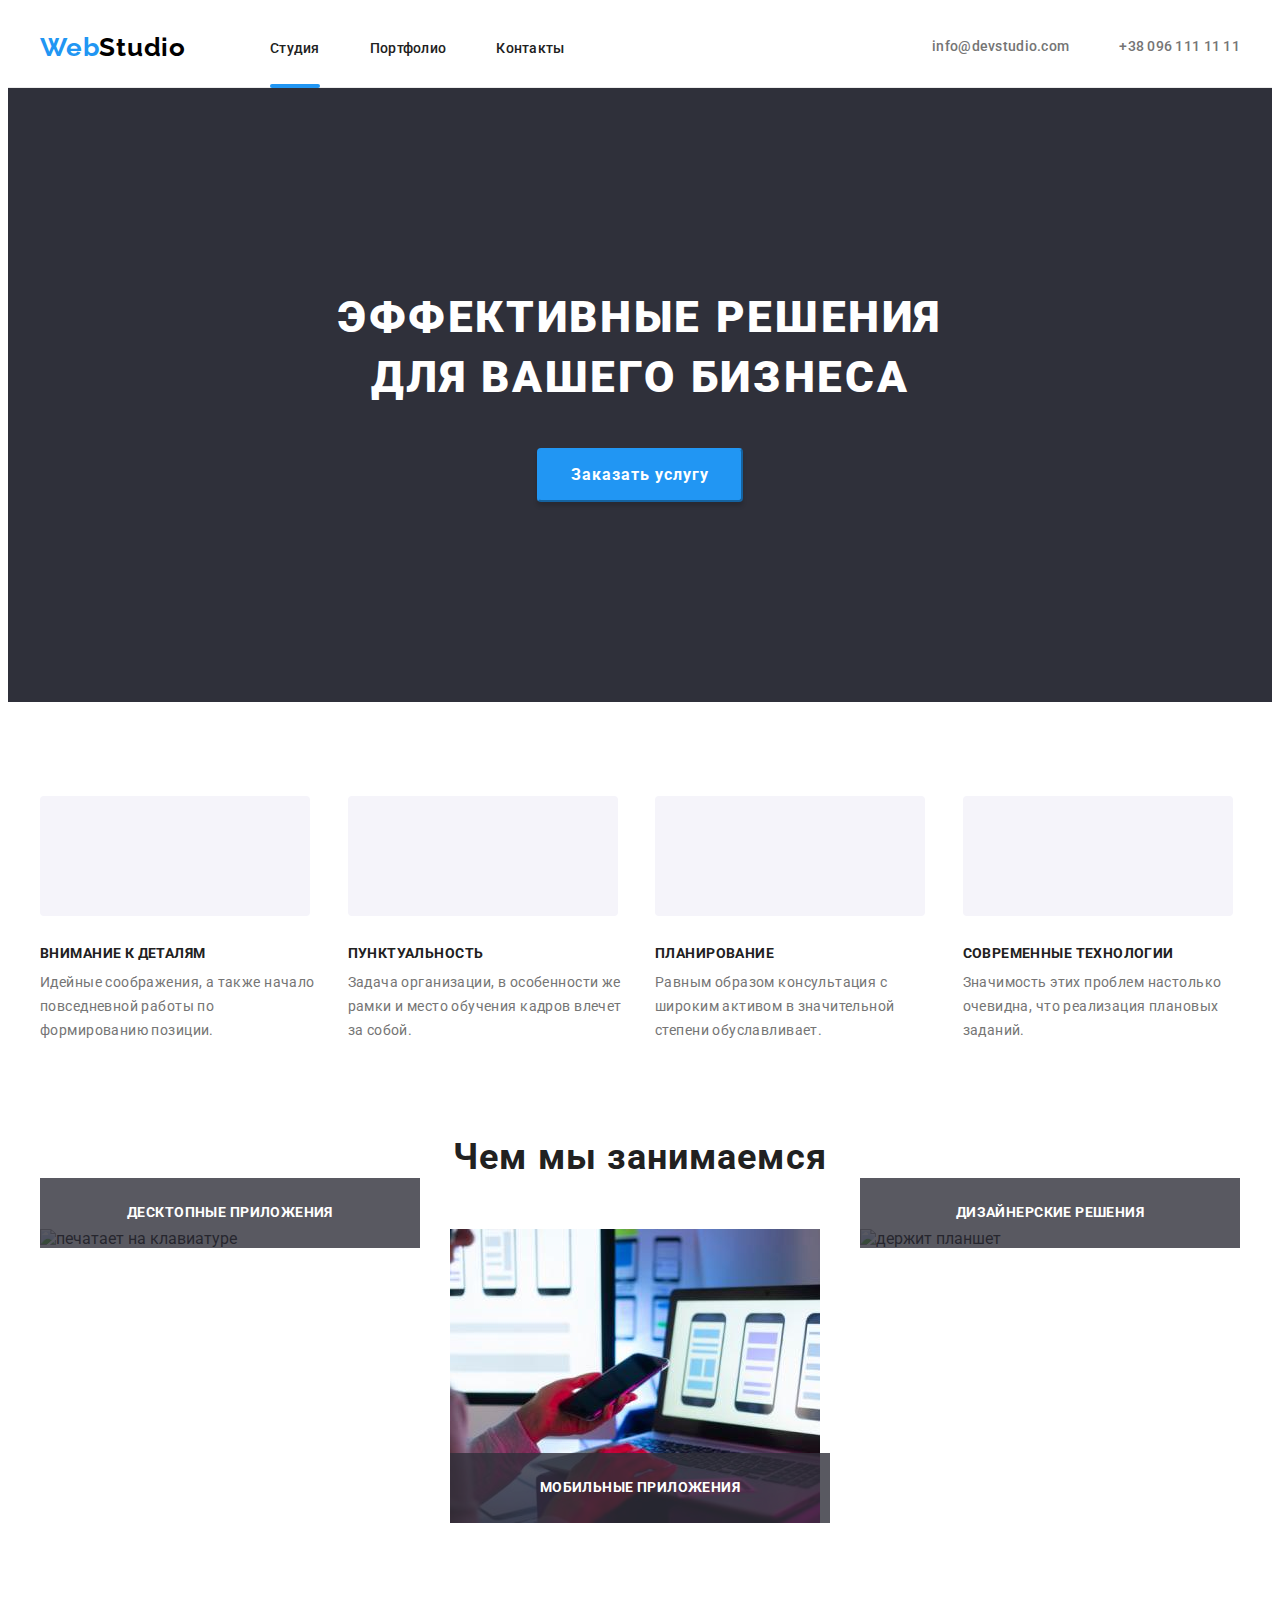
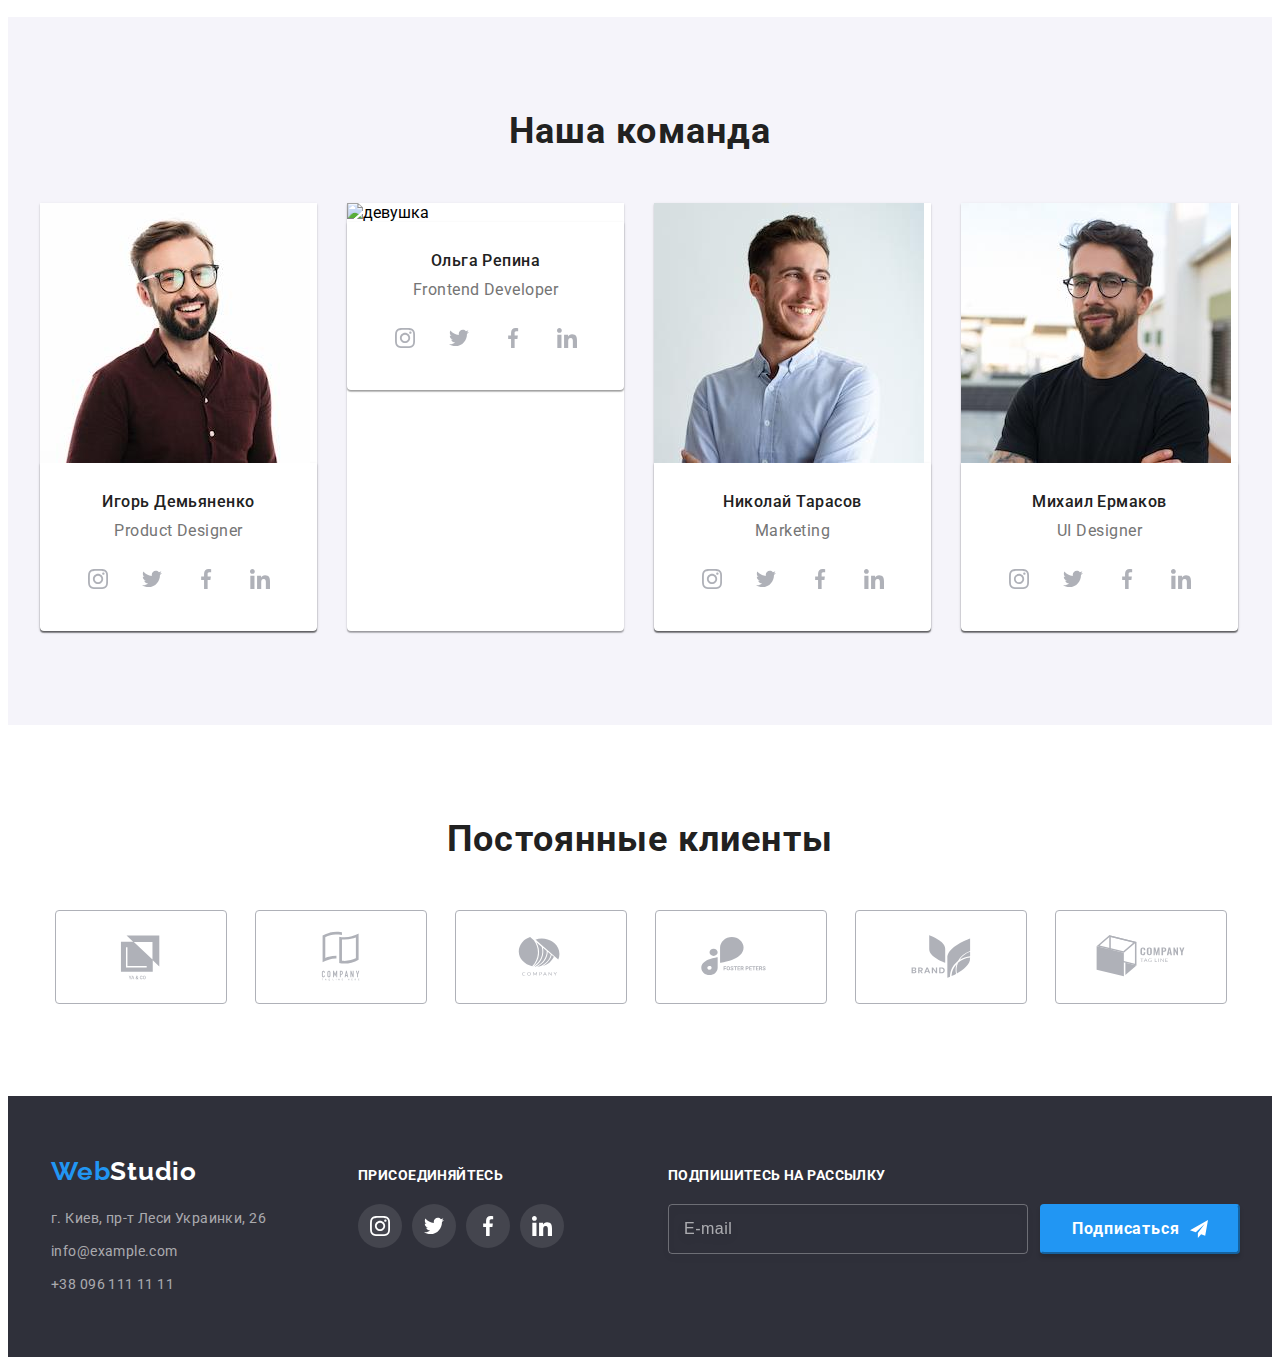
==== commit 5565be29: "home-work-8.2" ====
--- a/index.html
+++ b/index.html
@@ -52,9 +52,10 @@
                     <use href="img/icons.svg#icon-close"></use>
                 </svg>
           </button>
+          <nav class="mobile-navigation">
         <ul class="mobile-list">
             <li class="mobile-item">
-                <a href="./index.html" class="mobile-link">Студия</a>
+                <a href="./index.html" class="mobile-link mobile-link__current">Студия</a>
             </li>
             <li class="mobile-item">
                 <a href="./portfolio.html" class="mobile-link">Портфолио</a>
@@ -63,6 +64,7 @@
                 <a href="" class="mobile-link">Контакты</a>
             </li>
         </ul>
+       </nav>
         </div>
         <div class="mobile-bot">
         <ul class="connect">
--- a/css/main.min.css
+++ b/css/main.min.css
@@ -1,2 +1,2 @@
-:root{--main-color: #212121;--text-color: #757575;--main-title-color: #212121;--accent-color: #2196f3;--background-color: #2f303a}p,h1,h2,h3,h4,h5,h6{margin:0}ul{margin:0;padding:0;list-style:none}button{cursor:pointer}img{display:block;max-width:100%;height:auto}.visually-hidden{position:absolute;width:1px;height:1px;margin:-1px;border:0;padding:0;white-space:nowrap;clip-path:inset(100%);clip:rect(0 0 0 0);overflow:hidden}body{font-family:"Roboto", sans-serif}a{text-decoration:none}.container{width:100%;padding-left:15px;padding-right:15px;margin:0 auto}@media screen and (min-width: 480px){.container{width:480px}}@media screen and (min-width: 768px){.container{width:768px}}@media screen and (min-width: 1200px){.container{width:1200px}}.section{padding-top:60px;padding-bottom:60px}@media screen and (min-width: 1200px){.section{padding-top:94px;padding-bottom:94px}}.header{background-color:#ffffff;padding-top:16px;padding-bottom:16px;border-bottom:1px;border-bottom:1px solid #ececec}@media screen and (min-width: 768px){.header{padding-top:26px;padding-bottom:26px}}@media screen and (min-width: 1200px){.header{padding-top:25px;padding-bottom:25px}}.logo{font-family:Raleway;font-weight:700;font-size:26px;line-height:1.19;letter-spacing:0.03em;color:#000000;margin-right:84px}.site-nav{display:none}@media screen and (min-width: 768px){.site-nav{display:flex}}.header__navigation{display:flex;align-items:center}.header__container{display:flex;align-items:center}.contacts{display:none}@media screen and (min-width: 768px){.contacts{display:block;margin-left:75px}}@media screen and (min-width: 1200px){.contacts{display:flex;margin-left:auto}}.site-nav__item{margin-right:50px}.site-nav__item:last-child{margin-right:0}.logo__part{color:var(--accent-color)}.site-nav__link{font-weight:500;font-size:14px;line-height:1.14;letter-spacing:0.02em;color:var(--main-color);transition:color 250ms cubic-bezier(0.4, 0, 0.2, 1);position:relative}.site-nav__link:hover,.site-nav__link:focus{color:var(--accent-color)}.site-nav__link.site-nav__link_current::after{content:"";width:100%;height:4px;background-color:var(--accent-color);border-radius:10px;position:absolute;left:0;bottom:-34px}@media screen and (min-width: 768px){.contacts__item:not(:last-child){margin-bottom:10px}}@media screen and (min-width: 1200px){.contacts__item{margin-right:30px}.contacts__item:nth-child(2){margin-right:0px}}.contacts__link{font-weight:500;font-size:12px;line-height:1.16;letter-spacing:0.02em;color:var(--text-color);display:flex;align-items:center;transition:color 250ms cubic-bezier(0.4, 0, 0.2, 1)}.contacts__link:focus,.contacts__link:hover{color:var(--accent-color)}@media screen and (min-width: 1200px){.contacts__link{font-size:14px;line-height:1.14;letter-spacing:0.02em;color:var(--text-color)}}.contacts__icon{margin-right:10px;fill:currentColor}.mobile{margin-left:auto;background-color:#ffffff;border:none;color:var(--text-color);transition:color 250ms cubic-bezier(0.4, 0, 0.2, 1)}.mobile:focus,.mobile:hover{color:var(--accent-color)}@media screen and (min-width: 768px){.mobile{display:none}}.mobil-menu{position:fixed;background-color:#ffffff;width:100vw;height:100vh;top:0;z-index:5}.mobile-close{display:block;margin-left:auto;border:none;background-color:#ffffff;transition:color 250ms cubic-bezier(0.4, 0, 0.2, 1)}.mobile-close:focus,.mobile-close:hover{color:var(--accent-color)}.mobile-item:not(:last-child){margin-bottom:32px}.mobile-link{font-style:normal;font-weight:500;font-size:40px;line-height:1.17;text-align:center;letter-spacing:0.02em;color:#212121;transition:color 250ms cubic-bezier(0.4, 0, 0.2, 1);position:relative}.mobile-link:hover,.mobile-link:focus{color:var(--accent-color)}.cont{width:100%;padding-left:40px;padding-right:15px;padding-top:10px;margin:0 auto;display:flex;flex-direction:column;justify-content:space-between;height:100%}.connect{margin-bottom:64px}.connect__item:not(:last-child){margin-bottom:32px}.connect__tel{font-weight:500;font-size:34px;line-height:1.17;letter-spacing:0.02em;color:#2196f3}.connect__mail{font-weight:500;font-size:24px;line-height:1.16;letter-spacing:0.02em;color:#757575}.sots{display:flex;margin-bottom:48px}.sots-link{font-weight:500;font-size:18px;line-height:1.22;letter-spacing:0.02em;color:#2196f3}.sots-link.sots-link-nav::after{content:"";width:22px;border:1px solid rgba(33,33,33,0.2);transform:rotate(90deg);margin-right:10px;margin-left:10px}.main{background-color:#ffffff}.hero__title{font-weight:900;font-size:26px;line-height:1.61;text-align:center;letter-spacing:0.06em;text-transform:uppercase;color:#ffffff;margin-bottom:40px}@media screen and (min-width: 1200px){.hero__title{font-size:44px;line-height:1.36}}.hero{background-color:var(--background-color);background-image:linear-gradient(rgba(47,48,58,0.4), rgba(47,48,58,0.4)),url(../img/hero-bg-mobile.jpg);background-repeat:no-repeat;background-position:center;background-size:cover;max-width:1600px;padding-bottom:118px;padding-top:118px;margin-left:auto;margin-right:auto}@media (min-device-pixel-ratio: 2), (min-resolution: 192dpi), (min-resolution: 2dppx){.hero{background-image:linear-gradient(rgba(47,48,58,0.4), rgba(47,48,58,0.4)),url(../img/hero-bg-mobile2x.jpg)}}@media screen and (min-width: 768px){.hero{background-image:linear-gradient(rgba(47,48,58,0.4), rgba(47,48,58,0.4)),url(../img/hero-bg-tablet.jpg)}}@media screen and (min-width: 768px) and (min-device-pixel-ratio: 2), screen and (min-width: 768px) and (min-resolution: 192dpi), screen and (min-width: 768px) and (min-resolution: 2dppx){.hero{background-image:linear-gradient(rgba(47,48,58,0.4), rgba(47,48,58,0.4)),url(../img/heero-bg-tablet2x.jpg)}}@media screen and (min-width: 1200px){.hero{max-width:1600px;padding-top:200px;padding-bottom:200px;background-image:linear-gradient(rgba(47,48,58,0.4), rgba(47,48,58,0.4)),url(../img/hero-bg.jpg)}}@media screen and (min-width: 1200px) and (min-device-pixel-ratio: 2), screen and (min-width: 1200px) and (min-resolution: 192dpi), screen and (min-width: 1200px) and (min-resolution: 2dppx){.hero{background-image:linear-gradient(rgba(47,48,58,0.4), rgba(47,48,58,0.4)),url(../img/hero-dg2x.jpg)}}.hero__btn{font-family:inherit;font-weight:700;font-size:16px;line-height:1.87;letter-spacing:0.06em;color:#ffffff;background:#2196f3;box-shadow:0px 4px 4px rgba(0,0,0,0.15);border-radius:4px;border-color:var(--accent-color);padding-left:32px;padding-right:32px;padding-top:10px;padding-bottom:10px;display:block;margin:0 auto;transition:color 250ms cubic-bezier(0.4, 0, 0.2, 1)}.hero__btn:focus,.hero__btn:hover{color:#ffffff}@media screen and (min-width: 768px){.benefits{display:flex;flex-wrap:wrap;justify-content:center}}@media screen and (min-width: 1200px){.benefits{flex-wrap:nowrap}}.benefits__item{margin-bottom:30px}.benefits__item:nth-last-child(-n+1){margin-bottom:0}@media screen and (min-width: 768px){.benefits__item{box-sizing:content-box;width:calc(100% / 2 - 15px);margin-right:30px}.benefits__item:nth-child(2n){margin-right:0}.benefits__item:nth-last-child(-n+2){margin-bottom:0}}@media screen and (min-width: 1200px){.benefits__item:nth-child(2){margin-right:30px}.benefits__item:nth-child(n){margin-bottom:0}}.benefits__title{font-weight:700;font-size:14px;line-height:1.14;letter-spacing:0.03em;text-transform:uppercase;color:var(--main-title-color);margin-bottom:10px}@media screen and (max-width: 767px){.benefits__title{text-align:center}}.benefits__text{font-size:14px;line-height:1.71;letter-spacing:0.03em;color:var(--text-color)}.benefits__box{height:120px;border-radius:4px;background-color:#f5f4fa;display:flex;align-items:center;justify-content:center;margin-bottom:30px}@media screen and (min-width: 768px){.benefits__box{width:100%;height:120px}}@media screen and (min-width: 1200px){.benefits__box{width:270px;height:120px}}.section__no_padding_top{padding-top:0px}@media screen and (max-width: 1199px){.section__no_padding_top{display:none}}.section__title{font-weight:700;font-size:36px;line-height:1.17;text-align:center;letter-spacing:0.03em;color:var(--main-title-color);margin-bottom:50px}.our-work{display:flex;flex-wrap:wrap}.our-work__item{flex-basis:calc((100% - 2 * 30px) / 3);margin-right:30px}.our-work__item:nth-child(3n){margin-right:0}.our-work__box{position:relative}.our-work__text{position:absolute;bottom:0;left:0;width:100%;height:70px;display:flex;align-items:center;justify-content:center;font-family:Roboto;font-style:normal;font-weight:700;font-size:14px;line-height:1.14;text-align:center;letter-spacing:0.03em;text-transform:uppercase;color:#ffffff;background-color:rgba(47,48,58,0.8)}.section__ather_background{background-color:#f5f4fa}@media screen and (min-width: 768px){.command{display:flex;flex-wrap:wrap}}.command__item{margin-bottom:30px;box-shadow:0px 1px 3px rgba(0,0,0,0.12),0px 1px 1px rgba(0,0,0,0.14),0px 2px 1px rgba(0,0,0,0.2);border-radius:0px 0px 4px 4px;background-color:#fff}.command__item:nth-last-child(-n+1){margin-bottom:0}@media screen and (min-width: 768px){.command__item{width:calc(100% / 2 - 15px);margin-left:30px}.command__item:nth-child(2n+1){margin-left:0}.command__item:nth-child(n+3){margin-bottom:0}}@media screen and (min-width: 1200px){.command__item{width:calc(100% / 4 - 23px)}.command__item:nth-child(3){margin-left:30px}.command__item:nth-child(n){margin-bottom:0}}.command__content{padding-top:30px;padding-bottom:30px;box-shadow:0px 1px 3px rgba(0,0,0,0.12),0px 1px 1px rgba(0,0,0,0.14),0px 2px 1px rgba(0,0,0,0.2);border-radius:0px 0px 4px 4px}.section__title{font-weight:700;font-size:36px;line-height:1.16;text-align:center;letter-spacing:0.03em;color:var(--main-title-color);margin-bottom:50px}.command__title{font-weight:500;font-size:16px;line-height:1.18;text-align:center;letter-spacing:0.03em;color:var(--main-color);margin-bottom:10px}.command__text{font-size:16px;line-height:1.18;text-align:center;letter-spacing:0.03em;color:var(--text-color);margin-bottom:16px}.social{display:flex;justify-content:center}.social__item{width:44px;height:44px}.social__item+.social__item{margin-left:10px}.social__link{width:100%;height:100%;border-radius:50%;display:flex;align-items:center;justify-content:center;color:#afb1b8;transition:color 250ms cubic-bezier(0.4, 0, 0.2, 1),background-color 250ms cubic-bezier(0.4, 0, 0.2, 1)}.social__link:hover,.social__link:focus{background-color:#2196f3;color:#ffffff}.social__icon{fill:currentColor}@media screen and (max-width: 1199px){.footer-container{display:flex;flex-grow:1;flex-direction:column;align-items:center}}.footer-logo{font-family:Raleway;font-weight:700;font-size:26px;line-height:1.19;letter-spacing:0.03em;color:#ffffff}.footer{background-color:var(--background-color);font-style:normal;text-decoration:none;padding-top:60px;padding-bottom:60px}@media screen and (max-width: 1199px){.footer-list{display:flex;flex-direction:column;align-items:center;padding-bottom:60px}}.footer-list__link{font-family:Roboto;font-style:normal;font-size:14px;line-height:1.71;letter-spacing:0.03em;color:rgba(255,255,255,0.6)}.footer__address{margin-top:20px}.footer-list__item{margin-bottom:9px}.footer-list__item:nth-last-child(1){margin-bottom:0}@media screen and (max-width: 767px){.social-link{display:flex;flex-direction:column;align-items:center;padding-bottom:60px}}@media screen and (min-width: 768px){.social-link{margin-left:165px}}@media screen and (min-width: 1200px){.social-link{margin-left:70px}}.social-link__title{font-weight:700;font-size:14px;line-height:1.14;letter-spacing:0.03em;text-transform:uppercase;color:#ffffff;margin-bottom:20px}.footer-social{display:flex}.footer-social__item{width:44px;height:44px}.footer-social__item+.footer-social__item{margin-left:10px}.footer-social__link{width:100%;height:100%;border-radius:50%;display:flex;align-items:center;justify-content:center;background:rgba(255,255,255,0.1);color:#ffffff;transition:background-color 250ms cubic-bezier(0.4, 0, 0.2, 1)}.footer-social__link:hover,.footer-social__link:focus{background-color:#2196f3}.footer-social__icon{fill:currentColor}.footer-box{align-items:center;flex-direction:column;display:flex}@media screen and (min-width: 1200px){.footer-box{align-items:baseline;flex-direction:row}}@media screen and (min-width: 1200px){.footer-mailing{margin-left:93px}}.footer-mailing-div{flex-direction:column;display:flex;align-items:center;justify-content:center;margin-top:20px}@media screen and (min-width: 1200px){.footer-mailing-div{flex-direction:row}}.modal-btn-footer{font-family:inherit;font-weight:700;font-size:16px;line-height:1.87;letter-spacing:0.06em;color:#ffffff;background:#2196f3;box-shadow:0px 4px 4px rgba(0,0,0,0.15);height:50px;width:200px;border-radius:4px;border-color:var(--accent-color);margin:0 auto;transition:color 250ms cubic-bezier(0.4, 0, 0.2, 1)}@media screen and (max-width: 1199px){.modal-btn-footer{margin-top:20px}}@media screen and (min-width: 1200px){.btn-footer{display:flex;align-items:center;justify-content:center}}.input-icon-footer{margin-left:10px}.modal-input-footer{width:450px;height:50px;border:1px solid rgba(255,255,255,0.3);box-sizing:border-box;filter:drop-shadow(0px 4px 4px rgba(0,0,0,0.15));border-radius:4px;background-color:transparent;padding-left:15px;padding-right:15px;outline:none;transition:border-color 250ms cubic-bezier(0.4, 0, 0.2, 1)}.modal-input-footer::placeholder{font-size:16px;line-height:1.25;letter-spacing:0.03em;color:rgba(255,255,255,0.6)}@media screen and (min-width: 1200px){.modal-input-footer{width:360px;margin-right:12px}}.footer-input-text{font-style:normal;font-weight:700;font-size:14px;line-height:1.14;letter-spacing:0.03em;text-transform:uppercase;color:#ffffff}@media screen and (max-width: 1199px){.footer-mailing{display:flex;flex-direction:column;align-items:center}}@media screen and (min-width: 768px){.footer-part{display:flex;align-items:baseline}}.section__title{font-weight:700;font-size:36px;line-height:42px;text-align:center;letter-spacing:0.03em;margin-bottom:50px}.customers{display:flex;flex-wrap:wrap}@media screen and (max-width: 767px){.customers{justify-content:space-between}}@media screen and (min-width: 1200px){.customers{flex-wrap:nowrap;justify-content:center}}.customers__item{width:210px;height:92px;margin-bottom:30px;margin-right:30px}@media screen and (max-width: 767px){.customers__item:nth-child(2n){margin-right:0}.customers__item:nth-last-child(-n+2){margin-bottom:0}}@media screen and (min-width: 768px){.customers__item{width:calc(100% / 3 - 20px)}.customers__item:nth-child(3n){margin-right:0}.customers__item:nth-last-child(-n+3){margin-bottom:0}}@media screen and (min-width: 1200px){.customers__item{width:170px;height:92px;margin-bottom:0;margin-right:30px}.customers__item:nth-child(3n){margin-right:30px}.customers__item:nth-child(6n){margin-right:0}}.customers__link{width:100%;height:100%;display:flex;align-items:center;justify-content:center;color:#afb1b8;border:1px solid #afb1b8;border-radius:4px;transition:color 250ms cubic-bezier(0.4, 0, 0.2, 1),border 250ms cubic-bezier(0.4, 0, 0.2, 1)}.customers__link:hover,.customers__link:focus{color:#2196f3;border:1px solid #2196f3}.customers__icon{fill:currentColor}.portfolio{padding-top:94px;padding-bottom:94px}.portfolio-list-button{flex-wrap:wrap;display:flex;margin-bottom:40px}@media screen and (min-width: 768px){.portfolio-list-button{justify-content:center;margin-bottom:30px}}@media screen and (min-width: 1200px){.portfolio-list-button{margin-bottom:50px}}.portfolio-items-button{margin-right:8px;margin-bottom:15px}.portfolio-items-button:nth-last-child(1){margin-right:0px}.portfolio-items-button:nth-last-child(-n+2){margin-bottom:0}@media screen and (min-width: 768px){.portfolio-items-button{margin-bottom:0}}.portfolio-button{font-family:inherit;font-weight:500;font-size:16px;line-height:1.62;letter-spacing:0.03em;color:var(--main-title-color);background:#f5f4fa;border-radius:4px;padding-top:6px;padding-bottom:6px;padding-left:22px;padding-right:22px;border-style:none;transition:color 250ms cubic-bezier(0.4, 0, 0.2, 1),background 250ms cubic-bezier(0.4, 0, 0.2, 1),box-shadow 250ms cubic-bezier(0.4, 0, 0.2, 1)}.portfolio-button:focus,.portfolio-button:hover{color:#ffffff;background:#2196f3;box-shadow:0px 3px 1px rgba(0,0,0,0.1),0px 1px 2px rgba(0,0,0,0.08),0px 2px 2px rgba(0,0,0,0.12);border-radius:4px}@media screen and (min-width: 768px){.portfolio-list{display:flex;flex-wrap:wrap}}.portfolio-items{margin-bottom:30px}.portfolio-items:nth-last-child(-n+1){margin-bottom:0}@media screen and (min-width: 768px){.portfolio-items{box-sizing:content-box;width:calc(100% / 2 - 15px);margin-right:30px}.portfolio-items:nth-child(2n){margin-right:0}.portfolio-items:nth-last-child(-n+1){margin-bottom:0}}@media screen and (min-width: 1200px){.portfolio-items{flex-basis:calc((100% - 3 * 20px) / 3)}.portfolio-items:hover .portfolio-img-text{transform:translateY(0)}.portfolio-items:nth-child(2n){margin-right:30px}.portfolio-items:nth-child(3n){margin-right:0px}.portfolio-items:nth-last-child(-n+3){margin-bottom:0px}}.portfolio-link{display:block;transition:box-shadow 250ms cubic-bezier(0.4, 0, 0.2, 1)}.portfolio-link:hover,.portfolio-link:focus .portfolio-img-text{box-shadow:0px 1px 1px rgba(0,0,0,0.12),0px 4px 4px rgba(0,0,0,0.06),1px 4px 6px rgba(0,0,0,0.16);transform:translateY(0)}.portfolio-title{font-weight:700;font-size:18px;line-height:2;letter-spacing:0.06em;color:var(--main-title-color);margin-bottom:4px}.portfolio-after-title{font-size:16px;line-height:1.87;letter-spacing:0.03em;color:var(--text-color)}.portfolio-box{padding-top:20px;padding-left:24px;padding-bottom:20px;padding-right:24px;border:1px solid #eeeeee;box-sizing:border-box}.portfolio-item-wrap{position:relative;overflow:hidden}.portfolio-img-text{position:absolute;top:0;left:0;font-size:18px;line-height:1.56;letter-spacing:0.03em;color:#ffffff;padding:63px 24px;background-color:rgba(33,150,243,0.9);height:100%;transform:translateY(100%);transition:transform 250ms cubic-bezier(0.4, 0, 0.2, 1);overflow:auto}.backdrop{width:100vw;height:100vh;background-color:rgba(0,0,0,0.2);position:fixed;top:0;left:0;transition:opacity 300ms cubic-bezier(0.4, 0, 0.2, 1),visibility 300ms cubic-bezier(0.4, 0, 0.2, 1)}.modal{width:450px;min-height:609px;background-color:#ffffff;border-radius:5px;position:absolute;top:50%;left:50%;transform:scale(1) translate(-50%, -50%);transition:transform 300ms cubic-bezier(0.4, 0, 0.2, 1)}.backdrop.is-hidden .modal{transform:scale(1.5)}@media screen and (min-width: 1200px){.modal{width:528px;min-height:581px}}.modal-close{position:absolute;top:14px;right:14px;width:30px;height:30px;background-color:transparent;border:1px solid rgba(0,0,0,0.1);border-radius:50%;display:flex;align-items:center;justify-content:center}.is-hidden{visibility:hidden;opacity:0;pointer-events:none}.modal{padding:40px}.modal-title{font-weight:700;font-size:20px;line-height:1.15;letter-spacing:0.03em;text-align:center;color:#212121;margin-bottom:12px}.modal-form-field{margin-bottom:20px;position:relative}.modal-input{width:100%;height:40px;border:1px solid rgba(33,33,33,0.2);box-sizing:border-box;border-radius:4px;background-color:transparent;padding-left:42px;padding-right:42px;outline:none;transition:border-color 250ms cubic-bezier(0.4, 0, 0.2, 1)}.modal-input:focus+.input-icon{fill:var(--accent-color)}.modal-input:focus{border-color:var(--accent-color)}.modal-input::placeholder{font-size:12px;line-height:1.16;letter-spacing:0.01em;color:rgba(117,117,117,0.5)}.modal-input-wrap{position:relative}.input-icon{position:absolute;top:50%;transform:translateY(-50%);left:12px;transition:fill 250ms cubic-bezier(0.4, 0, 0.2, 1)}.modal-input-text{font-size:12px;line-height:1.16;letter-spacing:0.01em;color:#757575;display:block;margin-bottom:4px}.modal-text{display:block;width:100%;height:120px;border:1px solid rgba(33,33,33,0.2);box-sizing:border-box;border-radius:4px;padding:12px 16px 12px 16px;resize:none;background-color:transparent}.modal-text::placeholder{font-size:12px;line-height:1.16;letter-spacing:0.01em;color:rgba(117,117,117,0.5)}.modal-check-text{font-size:12px;line-height:1.16;letter-spacing:0.03em;color:#757575;display:flex;justify-content:center;align-items:center}.modal-check-text::before{content:"";width:16px;height:15px;border:2px solid #000000;margin-right:8px;display:block;border-radius:2px}.modal-check:checked+.modal-check-text::before{background-image:url(../img/icon-check.svg);background-position:center;background-size:cover;background-repeat:no-repeat;border:none}@media screen and (min-width: 1200px){.modal-check-text{font-size:14px;line-height:1.71}}.modal-btn{font-family:inherit;font-weight:700;font-size:16px;line-height:1.87;letter-spacing:0.06em;color:#ffffff;background:#2196f3;box-shadow:0px 4px 4px rgba(0,0,0,0.15);border-radius:4px;border-color:var(--accent-color);padding:10px 55px 10px 55px;display:block;margin:0 auto;transition:color 250ms cubic-bezier(0.4, 0, 0.2, 1)}.checkbox-div{margin-bottom:30px}.modal-link{margin-left:2px;color:var(--accent-color)}
+:root{--main-color: #212121;--text-color: #757575;--main-title-color: #212121;--accent-color: #2196f3;--background-color: #2f303a}p,h1,h2,h3,h4,h5,h6{margin:0}ul{margin:0;padding:0;list-style:none}button{cursor:pointer}img{display:block;max-width:100%;height:auto}.visually-hidden{position:absolute;width:1px;height:1px;margin:-1px;border:0;padding:0;white-space:nowrap;clip-path:inset(100%);clip:rect(0 0 0 0);overflow:hidden}body{font-family:"Roboto", sans-serif}a{text-decoration:none}.container{width:100%;padding-left:15px;padding-right:15px;margin:0 auto}@media screen and (min-width: 480px){.container{width:480px}}@media screen and (min-width: 768px){.container{width:768px}}@media screen and (min-width: 1200px){.container{width:1200px}}.section{padding-top:60px;padding-bottom:60px}@media screen and (min-width: 1200px){.section{padding-top:94px;padding-bottom:94px}}.header{background-color:#ffffff;padding-top:6px;padding-bottom:6px;border-bottom:1px;border-bottom:1px solid #ececec}@media screen and (min-width: 768px){.header{padding-top:20px;padding-bottom:20px}}@media screen and (min-width: 1200px){.header{padding-top:24px;padding-bottom:24px}}.logo{font-family:Raleway;font-weight:700;font-size:26px;line-height:1.19;letter-spacing:0.03em;color:#000000}@media screen and (min-width: 768px){.logo{margin-right:84px}}.site-nav{display:none}@media screen and (min-width: 768px){.site-nav{display:flex}}.header__navigation{display:flex;align-items:center}.header__container{display:flex;align-items:center}.contacts{display:none}@media screen and (min-width: 768px){.contacts{display:block;margin-left:75px}}@media screen and (min-width: 1200px){.contacts{align-items:center;display:flex;margin-left:auto}}.site-nav__item{margin-right:50px}.site-nav__item:last-child{margin-right:0}.logo__part{color:var(--accent-color)}.site-nav__link{font-weight:500;font-size:14px;line-height:1.14;letter-spacing:0.02em;color:var(--main-color);transition:color 250ms cubic-bezier(0.4, 0, 0.2, 1);position:relative}.site-nav__link:hover,.site-nav__link:focus{color:var(--accent-color)}.site-nav__link.site-nav__link_current::after{content:"";width:100%;height:4px;background-color:var(--accent-color);border-radius:10px;position:absolute;left:0;bottom:-32px}@media screen and (max-width: 1199px){.contacts__item:not(:last-child){margin-bottom:10px}}@media screen and (min-width: 1200px){.contacts__item{margin-right:30px}.contacts__item:nth-child(2){margin-right:0px}}.contacts__link{font-weight:500;font-size:12px;line-height:1.16;letter-spacing:0.02em;color:var(--text-color);display:flex;align-items:center;transition:color 250ms cubic-bezier(0.4, 0, 0.2, 1)}.contacts__link:focus,.contacts__link:hover{color:var(--accent-color)}@media screen and (min-width: 1200px){.contacts__link{font-size:14px;line-height:1.14;letter-spacing:0.02em;color:var(--text-color)}}.contacts__icon{margin-right:10px;fill:currentColor}.mobile{margin-left:auto;background-color:#ffffff;border:none;color:var(--text-color);transition:color 250ms cubic-bezier(0.4, 0, 0.2, 1)}.mobile:focus,.mobile:hover{color:var(--accent-color)}@media screen and (min-width: 768px){.mobile{display:none}}.mobil-menu{position:fixed;background-color:#ffffff;width:100vw;height:100vh;top:0;z-index:5}.mobile-close{display:block;margin-left:auto;border:none;background-color:#ffffff;transition:color 250ms cubic-bezier(0.4, 0, 0.2, 1)}.mobile-close:focus,.mobile-close:hover{color:var(--accent-color)}.mobile-item:not(:last-child){margin-bottom:32px}.mobile-link{font-style:normal;font-weight:500;font-size:40px;line-height:1.17;text-align:center;letter-spacing:0.02em;color:#212121;position:relative}.mobile-link.mobile-link__current{color:var(--accent-color)}.cont{width:100%;padding-left:40px;padding-right:15px;padding-top:10px;margin:0 auto;display:flex;flex-direction:column;justify-content:space-between;height:100%}.connect{margin-bottom:64px}.connect__item:not(:last-child){margin-bottom:32px}.connect__tel{font-weight:500;font-size:34px;line-height:1.17;letter-spacing:0.02em;color:#2196f3}.connect__mail{font-weight:500;font-size:24px;line-height:1.16;letter-spacing:0.02em;color:#757575}.sots{display:flex;margin-bottom:48px}.sots-link{font-weight:500;font-size:18px;line-height:1.22;letter-spacing:0.02em;color:#2196f3}.sots-link.sots-link-nav::after{content:"";width:22px;border:1px solid rgba(33,33,33,0.2);transform:rotate(90deg);margin-right:10px;margin-left:10px}.main{background-color:#ffffff}.hero__title{font-weight:900;font-size:26px;line-height:1.61;text-align:center;letter-spacing:0.06em;text-transform:uppercase;color:#ffffff;margin-bottom:40px}@media screen and (min-width: 1200px){.hero__title{font-size:44px;line-height:1.36}}.hero{background-color:var(--background-color);background-image:linear-gradient(rgba(47,48,58,0.4), rgba(47,48,58,0.4)),url(../img/hero-bg-mobile.jpg);background-repeat:no-repeat;background-position:center;background-size:cover;max-width:1600px;padding-bottom:118px;padding-top:118px;margin-left:auto;margin-right:auto}@media (min-device-pixel-ratio: 2), (min-resolution: 192dpi), (min-resolution: 2dppx){.hero{background-image:linear-gradient(rgba(47,48,58,0.4), rgba(47,48,58,0.4)),url(../img/hero-bg-mobile2x.jpg)}}@media screen and (min-width: 768px){.hero{background-image:linear-gradient(rgba(47,48,58,0.4), rgba(47,48,58,0.4)),url(../img/hero-bg-tablet.jpg)}}@media screen and (min-width: 768px) and (min-device-pixel-ratio: 2), screen and (min-width: 768px) and (min-resolution: 192dpi), screen and (min-width: 768px) and (min-resolution: 2dppx){.hero{background-image:linear-gradient(rgba(47,48,58,0.4), rgba(47,48,58,0.4)),url(../img/heero-bg-tablet2x.jpg)}}@media screen and (min-width: 1200px){.hero{max-width:1600px;padding-top:200px;padding-bottom:200px;background-image:linear-gradient(rgba(47,48,58,0.4), rgba(47,48,58,0.4)),url(../img/hero-bg.jpg)}}@media screen and (min-width: 1200px) and (min-device-pixel-ratio: 2), screen and (min-width: 1200px) and (min-resolution: 192dpi), screen and (min-width: 1200px) and (min-resolution: 2dppx){.hero{background-image:linear-gradient(rgba(47,48,58,0.4), rgba(47,48,58,0.4)),url(../img/hero-dg2x.jpg)}}.hero__btn{font-family:inherit;font-weight:700;font-size:16px;line-height:1.87;letter-spacing:0.06em;color:#ffffff;background:#2196f3;box-shadow:0px 4px 4px rgba(0,0,0,0.15);border-radius:4px;border-color:var(--accent-color);padding-left:32px;padding-right:32px;padding-top:10px;padding-bottom:10px;display:block;margin:0 auto;transition:color 250ms cubic-bezier(0.4, 0, 0.2, 1)}.hero__btn:focus,.hero__btn:hover{color:#ffffff}@media screen and (min-width: 768px){.benefits{display:flex;flex-wrap:wrap;justify-content:center}}@media screen and (min-width: 1200px){.benefits{flex-wrap:nowrap}}.benefits__item{margin-bottom:30px}.benefits__item:nth-last-child(-n+1){margin-bottom:0}@media screen and (min-width: 768px){.benefits__item{box-sizing:content-box;width:calc(100% / 2 - 15px);margin-right:30px}.benefits__item:nth-child(2n){margin-right:0}.benefits__item:nth-last-child(-n+2){margin-bottom:0}}@media screen and (min-width: 1200px){.benefits__item:nth-child(2){margin-right:30px}.benefits__item:nth-child(n){margin-bottom:0}}.benefits__title{font-weight:700;font-size:14px;line-height:1.14;letter-spacing:0.03em;text-transform:uppercase;color:var(--main-title-color);margin-bottom:10px}@media screen and (max-width: 767px){.benefits__title{text-align:center}}.benefits__text{font-size:14px;line-height:1.71;letter-spacing:0.03em;color:var(--text-color)}.benefits__box{height:120px;border-radius:4px;background-color:#f5f4fa;display:flex;align-items:center;justify-content:center;margin-bottom:30px}@media screen and (min-width: 768px){.benefits__box{width:100%;height:120px}}@media screen and (min-width: 1200px){.benefits__box{width:270px;height:120px}}.section__no_padding_top{padding-top:0px}@media screen and (max-width: 1199px){.section__no_padding_top{display:none}}.our-work{display:flex;flex-wrap:wrap}.our-work__item{flex-basis:calc((100% - 2 * 30px) / 3);margin-right:30px}.our-work__item:nth-child(3n){margin-right:0}.our-work__box{position:relative}.our-work__text{position:absolute;bottom:0;left:0;width:100%;height:70px;display:flex;align-items:center;justify-content:center;font-family:Roboto;font-style:normal;font-weight:700;font-size:14px;line-height:1.14;text-align:center;letter-spacing:0.03em;text-transform:uppercase;color:#ffffff;background-color:rgba(47,48,58,0.8)}.section__ather_background{background-color:#f5f4fa}@media screen and (min-width: 768px){.command{display:flex;flex-wrap:wrap}}.command__item{margin-bottom:30px;box-shadow:0px 1px 3px rgba(0,0,0,0.12),0px 1px 1px rgba(0,0,0,0.14),0px 2px 1px rgba(0,0,0,0.2);border-radius:0px 0px 4px 4px;background-color:#fff}.command__item:nth-last-child(-n+1){margin-bottom:0}@media screen and (min-width: 768px){.command__item{width:calc(100% / 2 - 15px);margin-left:30px}.command__item:nth-child(2n+1){margin-left:0}.command__item:nth-child(n+3){margin-bottom:0}}@media screen and (min-width: 1200px){.command__item{width:calc(100% / 4 - 23px)}.command__item:nth-child(3){margin-left:30px}.command__item:nth-child(n){margin-bottom:0}}.command__content{padding-top:30px;padding-bottom:30px;box-shadow:0px 1px 3px rgba(0,0,0,0.12),0px 1px 1px rgba(0,0,0,0.14),0px 2px 1px rgba(0,0,0,0.2);border-radius:0px 0px 4px 4px}.section__title{font-weight:700;font-size:28px;line-height:1.17;text-align:center;letter-spacing:0.03em;color:#212121;margin-bottom:30px}@media screen and (min-width: 1200px){.section__title{font-weight:700;font-size:36px;line-height:1.16;text-align:center;letter-spacing:0.03em;color:var(--main-title-color);margin-bottom:50px}}.command__title{font-weight:500;font-size:16px;line-height:1.18;text-align:center;letter-spacing:0.03em;color:var(--main-color);margin-bottom:10px}.command__text{font-size:16px;line-height:1.18;text-align:center;letter-spacing:0.03em;color:var(--text-color);margin-bottom:16px}.social{display:flex;justify-content:center}.social__item{width:44px;height:44px}.social__item+.social__item{margin-left:10px}.social__link{width:100%;height:100%;border-radius:50%;display:flex;align-items:center;justify-content:center;color:#afb1b8;transition:color 250ms cubic-bezier(0.4, 0, 0.2, 1),background-color 250ms cubic-bezier(0.4, 0, 0.2, 1)}.social__link:hover,.social__link:focus{background-color:#2196f3;color:#ffffff}.social__icon{fill:currentColor}@media screen and (max-width: 767px){.footer-container{display:flex;flex-grow:1;flex-direction:column;align-items:center;margin-bottom:60px}}.footer-logo{font-family:Raleway;font-weight:700;font-size:26px;line-height:1.19;letter-spacing:0.03em;color:#ffffff}.footer{background-color:var(--background-color);font-style:normal;text-decoration:none;padding-top:60px;padding-bottom:60px}.footer-list__link{font-family:Roboto;font-style:normal;font-size:14px;line-height:1.71;letter-spacing:0.03em;color:rgba(255,255,255,0.6)}.footer__address{margin-top:20px}.footer-list__item{margin-bottom:9px}.footer-list__item:nth-last-child(1){margin-bottom:0}@media screen and (max-width: 767px){.social-link{display:flex;flex-direction:column;align-items:center}}@media screen and (min-width: 1200px){.social-link{margin-left:70px}}.social-link__title{font-weight:700;font-size:14px;line-height:1.14;letter-spacing:0.03em;text-transform:uppercase;color:#ffffff;margin-bottom:20px}.footer-social{display:flex}.footer-social__item{width:44px;height:44px}.footer-social__item+.footer-social__item{margin-left:10px}.footer-social__link{width:100%;height:100%;border-radius:50%;display:flex;align-items:center;justify-content:center;background:rgba(255,255,255,0.1);color:#ffffff;transition:background-color 250ms cubic-bezier(0.4, 0, 0.2, 1)}.footer-social__link:hover,.footer-social__link:focus{background-color:#2196f3}.footer-social__icon{fill:currentColor}.footer-box{align-items:center;flex-direction:column;display:flex}@media screen and (min-width: 1200px){.footer-box{align-items:baseline;flex-direction:row}}@media screen and (max-width: 1199px){.footer-mailing{margin-top:60px}}@media screen and (min-width: 1200px){.footer-mailing{margin-left:93px}}.footer-mailing-div{flex-direction:column;display:flex;align-items:center;justify-content:center;margin-top:20px}@media screen and (min-width: 1200px){.footer-mailing-div{flex-direction:row}}.modal-btn-footer{font-family:inherit;font-weight:700;font-size:16px;line-height:1.87;letter-spacing:0.06em;color:#ffffff;background:#2196f3;box-shadow:0px 4px 4px rgba(0,0,0,0.15);height:50px;width:200px;border-radius:4px;border-color:var(--accent-color);margin:0 auto;transition:color 250ms cubic-bezier(0.4, 0, 0.2, 1)}@media screen and (max-width: 1199px){.modal-btn-footer{margin-top:20px}}@media screen and (min-width: 1200px){.btn-footer{display:flex;align-items:center;justify-content:center}}.input-icon-footer{margin-left:10px}.modal-input-footer{width:450px;height:50px;border:1px solid rgba(255,255,255,0.3);box-sizing:border-box;filter:drop-shadow(0px 4px 4px rgba(0,0,0,0.15));border-radius:4px;background-color:transparent;padding-left:15px;padding-right:15px;outline:none;transition:border-color 250ms cubic-bezier(0.4, 0, 0.2, 1)}.modal-input-footer::placeholder{font-size:16px;line-height:1.25;letter-spacing:0.03em;color:rgba(255,255,255,0.6)}@media screen and (min-width: 1200px){.modal-input-footer{width:360px;margin-right:12px}}.footer-input-text{font-style:normal;font-weight:700;font-size:14px;line-height:1.14;letter-spacing:0.03em;text-transform:uppercase;color:#ffffff}@media screen and (max-width: 1199px){.footer-mailing{display:flex;flex-direction:column;align-items:center}}@media screen and (max-width: 1199px){.footer-part{text-align:center}}@media screen and (min-width: 768px){.footer-part{display:flex;align-items:baseline;justify-content:space-around;width:100%}}.customers{display:flex;flex-wrap:wrap}@media screen and (max-width: 767px){.customers{justify-content:space-between}}@media screen and (min-width: 1200px){.customers{flex-wrap:nowrap;justify-content:center}}.customers__item{width:210px;height:92px;margin-bottom:30px;margin-right:30px}@media screen and (max-width: 767px){.customers__item:nth-child(2n){margin-right:0}.customers__item:nth-last-child(-n+2){margin-bottom:0}}@media screen and (min-width: 768px){.customers__item{width:calc(100% / 3 - 20px)}.customers__item:nth-child(3n){margin-right:0}.customers__item:nth-last-child(-n+3){margin-bottom:0}}@media screen and (min-width: 1200px){.customers__item{width:170px;height:92px;margin-bottom:0;margin-right:30px}.customers__item:nth-child(3n){margin-right:30px}.customers__item:nth-child(6n){margin-right:0}}.customers__link{width:100%;height:100%;display:flex;align-items:center;justify-content:center;color:#afb1b8;border:1px solid #afb1b8;border-radius:4px;transition:color 250ms cubic-bezier(0.4, 0, 0.2, 1),border 250ms cubic-bezier(0.4, 0, 0.2, 1)}.customers__link:hover,.customers__link:focus{color:#2196f3;border:1px solid #2196f3}.customers__icon{fill:currentColor}.portfolio{padding-top:94px;padding-bottom:94px}.portfolio-list-button{flex-wrap:wrap;display:flex;margin-bottom:40px}@media screen and (min-width: 768px){.portfolio-list-button{justify-content:center;margin-bottom:30px}}@media screen and (min-width: 1200px){.portfolio-list-button{margin-bottom:50px}}.portfolio-items-button{margin-right:8px;margin-bottom:15px}.portfolio-items-button:nth-last-child(1){margin-right:0px}.portfolio-items-button:nth-last-child(-n+2){margin-bottom:0}@media screen and (min-width: 768px){.portfolio-items-button{margin-bottom:0}}.portfolio-button{font-family:inherit;font-weight:500;font-size:16px;line-height:1.62;letter-spacing:0.03em;color:var(--main-title-color);background:#f5f4fa;border-radius:4px;padding-top:6px;padding-bottom:6px;padding-left:22px;padding-right:22px;border-style:none;transition:color 250ms cubic-bezier(0.4, 0, 0.2, 1),background 250ms cubic-bezier(0.4, 0, 0.2, 1),box-shadow 250ms cubic-bezier(0.4, 0, 0.2, 1)}.portfolio-button:focus,.portfolio-button:hover{color:#ffffff;background:#2196f3;box-shadow:0px 3px 1px rgba(0,0,0,0.1),0px 1px 2px rgba(0,0,0,0.08),0px 2px 2px rgba(0,0,0,0.12);border-radius:4px}@media screen and (min-width: 768px){.portfolio-list{display:flex;flex-wrap:wrap}}.portfolio-items{margin-bottom:30px}.portfolio-items:nth-last-child(-n+1){margin-bottom:0}@media screen and (min-width: 768px){.portfolio-items{box-sizing:content-box;width:calc(100% / 2 - 15px);margin-right:30px}.portfolio-items:nth-child(2n){margin-right:0}.portfolio-items:nth-last-child(-n+1){margin-bottom:0}}@media screen and (min-width: 1200px){.portfolio-items{flex-basis:calc((100% - 3 * 20px) / 3)}.portfolio-items:hover .portfolio-img-text{transform:translateY(0)}.portfolio-items:nth-child(2n){margin-right:30px}.portfolio-items:nth-child(3n){margin-right:0px}.portfolio-items:nth-last-child(-n+3){margin-bottom:0px}}.portfolio-link{display:flex;flex-direction:column;height:100%;transition:box-shadow 250ms cubic-bezier(0.4, 0, 0.2, 1)}.portfolio-link:hover,.portfolio-link:focus .portfolio-img-text{box-shadow:0px 1px 1px rgba(0,0,0,0.12),0px 4px 4px rgba(0,0,0,0.06),1px 4px 6px rgba(0,0,0,0.16);transform:translateY(0)}.portfolio-title{font-weight:700;font-size:18px;line-height:2;letter-spacing:0.06em;color:var(--main-title-color);margin-bottom:4px}.portfolio-after-title{font-size:16px;line-height:1.87;letter-spacing:0.03em;color:var(--text-color)}.portfolio-box{flex-grow:1;padding-top:20px;padding-left:24px;padding-bottom:20px;padding-right:24px;border:1px solid #eeeeee;box-sizing:border-box}.portfolio-item-wrap{position:relative;overflow:hidden}.portfolio-img-text{position:absolute;top:0;left:0;font-size:18px;line-height:1.56;letter-spacing:0.03em;color:#ffffff;padding:63px 24px;background-color:rgba(33,150,243,0.9);height:100%;transform:translateY(100%);transition:transform 250ms cubic-bezier(0.4, 0, 0.2, 1);overflow:auto}.backdrop{width:100vw;height:100vh;background-color:rgba(0,0,0,0.2);position:fixed;top:0;left:0;transition:opacity 300ms cubic-bezier(0.4, 0, 0.2, 1),visibility 300ms cubic-bezier(0.4, 0, 0.2, 1)}.modal{width:450px;min-height:609px;background-color:#ffffff;border-radius:5px;position:relative;top:50%;left:50%;transform:scale(1) translate(-50%, -50%);transition:transform 300ms cubic-bezier(0.4, 0, 0.2, 1)}.backdrop.is-hidden .modal{transform:scale(1.5)}@media screen and (min-width: 1200px){.modal{width:528px;min-height:581px}}@media screen and (min-width: 768px){.modal{position:absolute}}.modal-close{position:absolute;top:14px;right:14px;width:30px;height:30px;background-color:transparent;border:1px solid rgba(0,0,0,0.1);border-radius:50%;display:flex;align-items:center;justify-content:center}.is-hidden{visibility:hidden;opacity:0;pointer-events:none}.modal{padding:40px}.modal-title{font-weight:700;font-size:20px;line-height:1.15;letter-spacing:0.03em;text-align:center;color:#212121;margin-bottom:12px}.modal-form-field{margin-bottom:20px;position:relative}.modal-input{width:100%;height:40px;border:1px solid rgba(33,33,33,0.2);box-sizing:border-box;border-radius:4px;background-color:transparent;padding-left:42px;padding-right:42px;outline:none;transition:border-color 250ms cubic-bezier(0.4, 0, 0.2, 1)}.modal-input:focus+.input-icon{fill:var(--accent-color)}.modal-input:focus{border-color:var(--accent-color)}.modal-input::placeholder{font-size:12px;line-height:1.16;letter-spacing:0.01em;color:rgba(117,117,117,0.5)}.modal-input-wrap{position:relative}.input-icon{position:absolute;top:50%;transform:translateY(-50%);left:12px;transition:fill 250ms cubic-bezier(0.4, 0, 0.2, 1)}.modal-input-text{font-size:12px;line-height:1.16;letter-spacing:0.01em;color:#757575;display:block;margin-bottom:4px}.modal-text{display:block;width:100%;height:120px;border:1px solid rgba(33,33,33,0.2);box-sizing:border-box;border-radius:4px;padding:12px 16px 12px 16px;resize:none;background-color:transparent}.modal-text::placeholder{font-size:12px;line-height:1.16;letter-spacing:0.01em;color:rgba(117,117,117,0.5)}.modal-check-text{font-size:12px;line-height:1.16;letter-spacing:0.03em;color:#757575;display:flex;justify-content:center;align-items:center}.modal-check-text::before{content:"";width:16px;height:15px;border:2px solid #000000;margin-right:8px;display:block;border-radius:2px}.modal-check:checked+.modal-check-text::before{background-image:url(../img/icon-check.svg);background-position:center;background-size:cover;background-repeat:no-repeat;border:none}@media screen and (min-width: 1200px){.modal-check-text{font-size:14px;line-height:1.71}}.modal-btn{font-family:inherit;font-weight:700;font-size:16px;line-height:1.87;letter-spacing:0.06em;color:#ffffff;background:#2196f3;box-shadow:0px 4px 4px rgba(0,0,0,0.15);border-radius:4px;border-color:var(--accent-color);padding:10px 55px 10px 55px;display:block;margin:0 auto;transition:color 250ms cubic-bezier(0.4, 0, 0.2, 1)}.checkbox-div{margin-bottom:30px}.modal-link{margin-left:2px;color:var(--accent-color)}
 /*# sourceMappingURL=main.min.css.map */